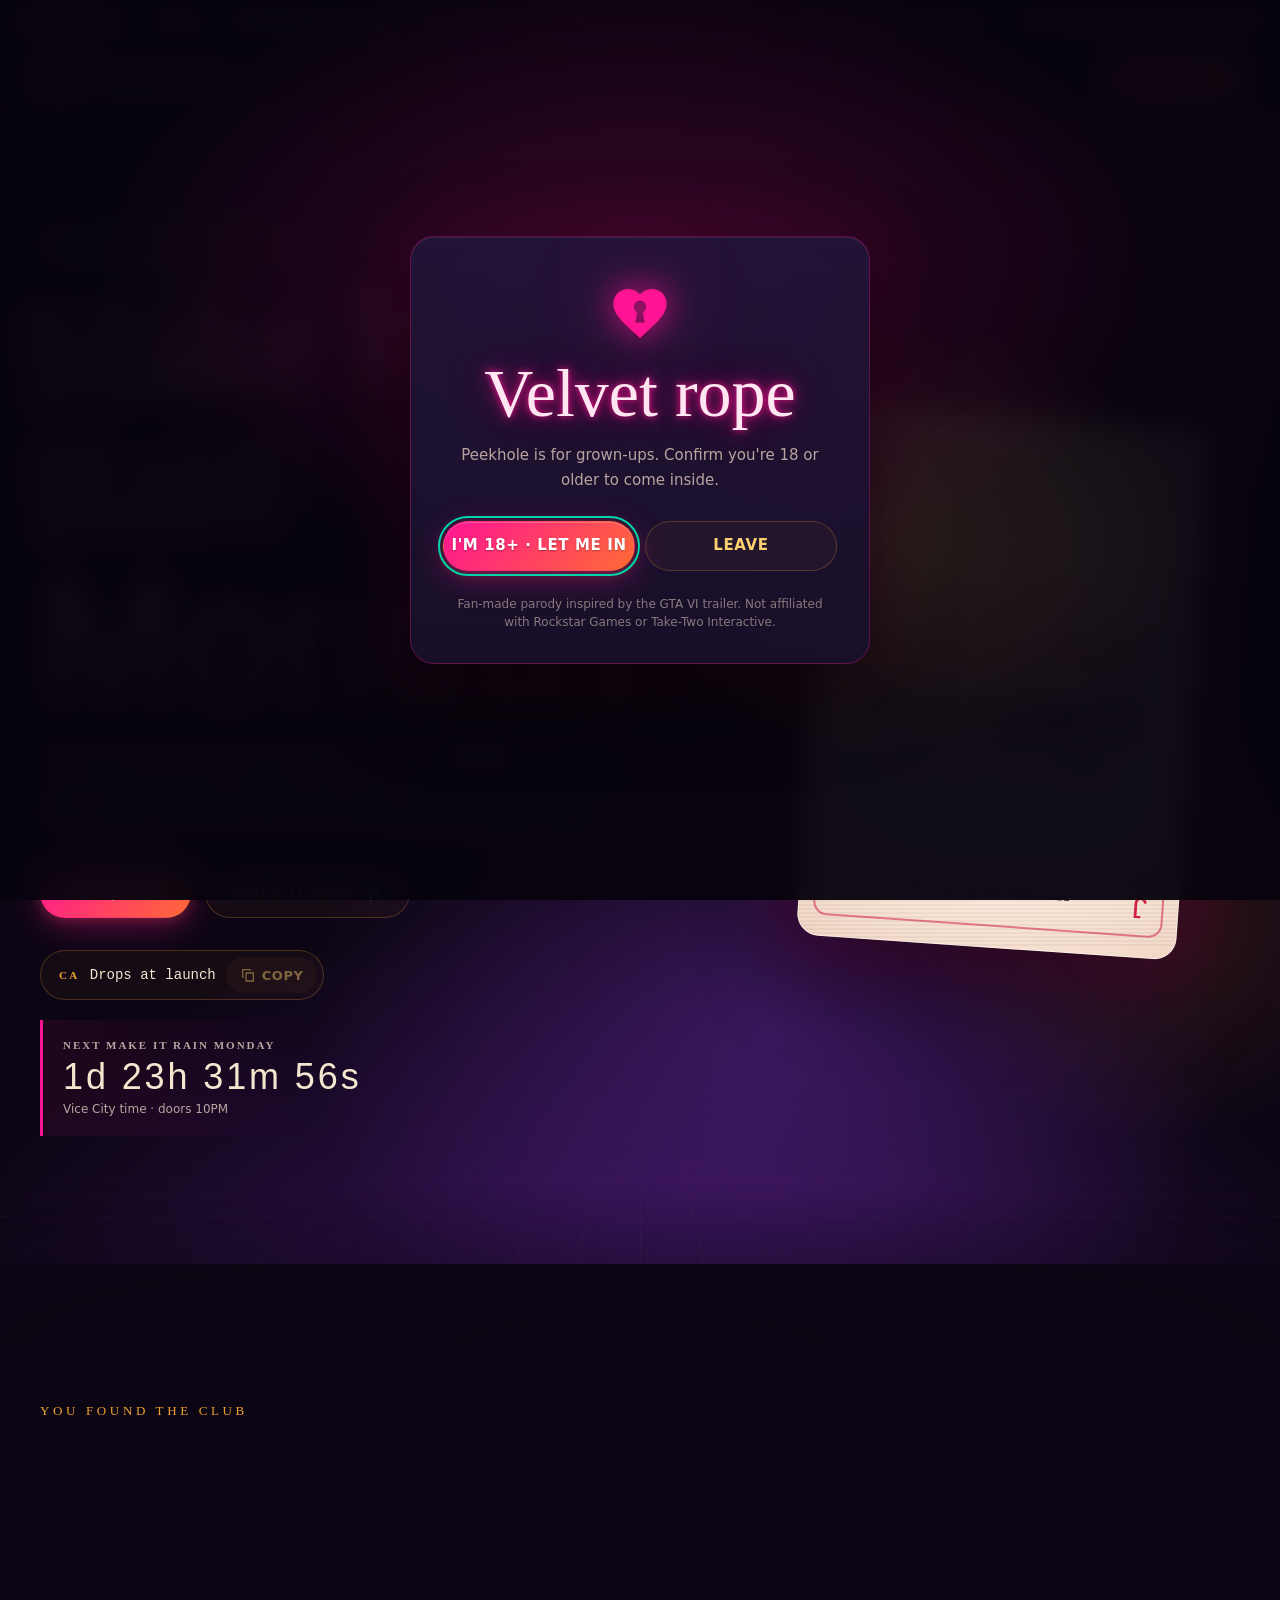
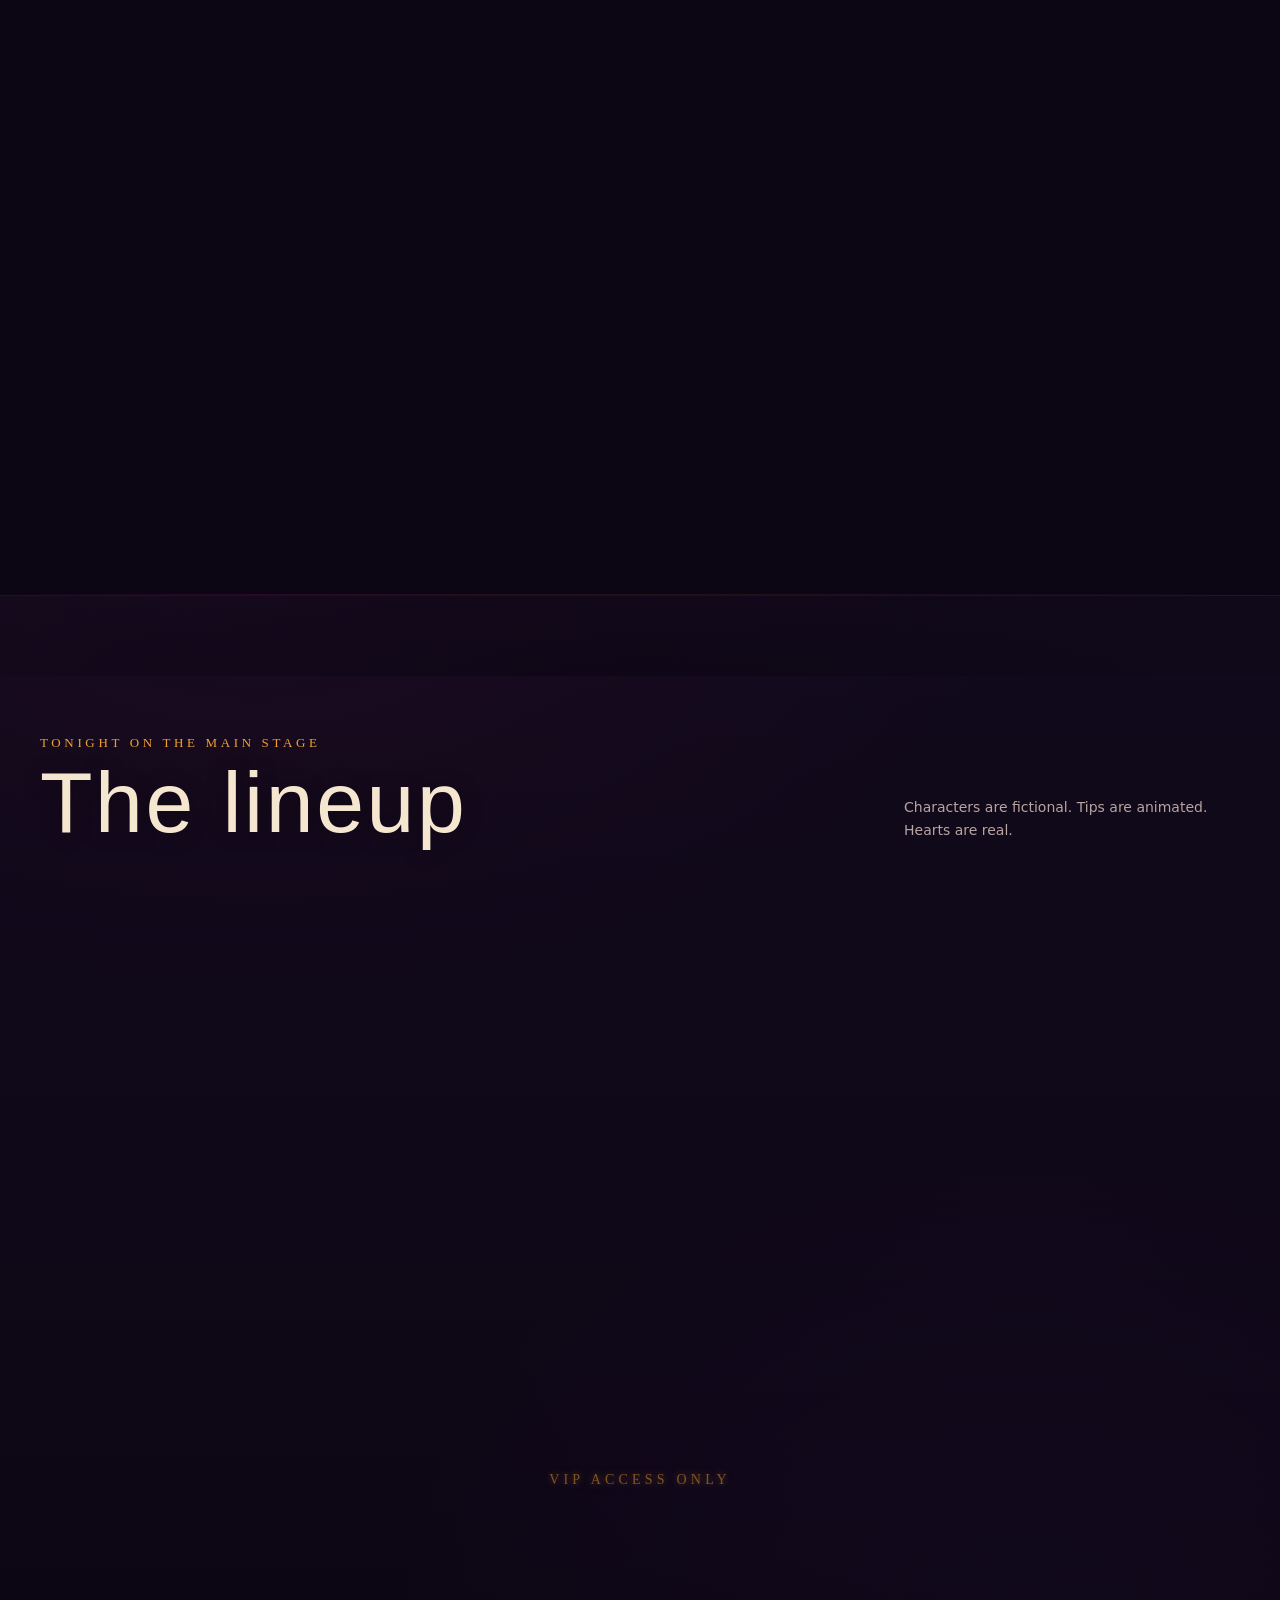
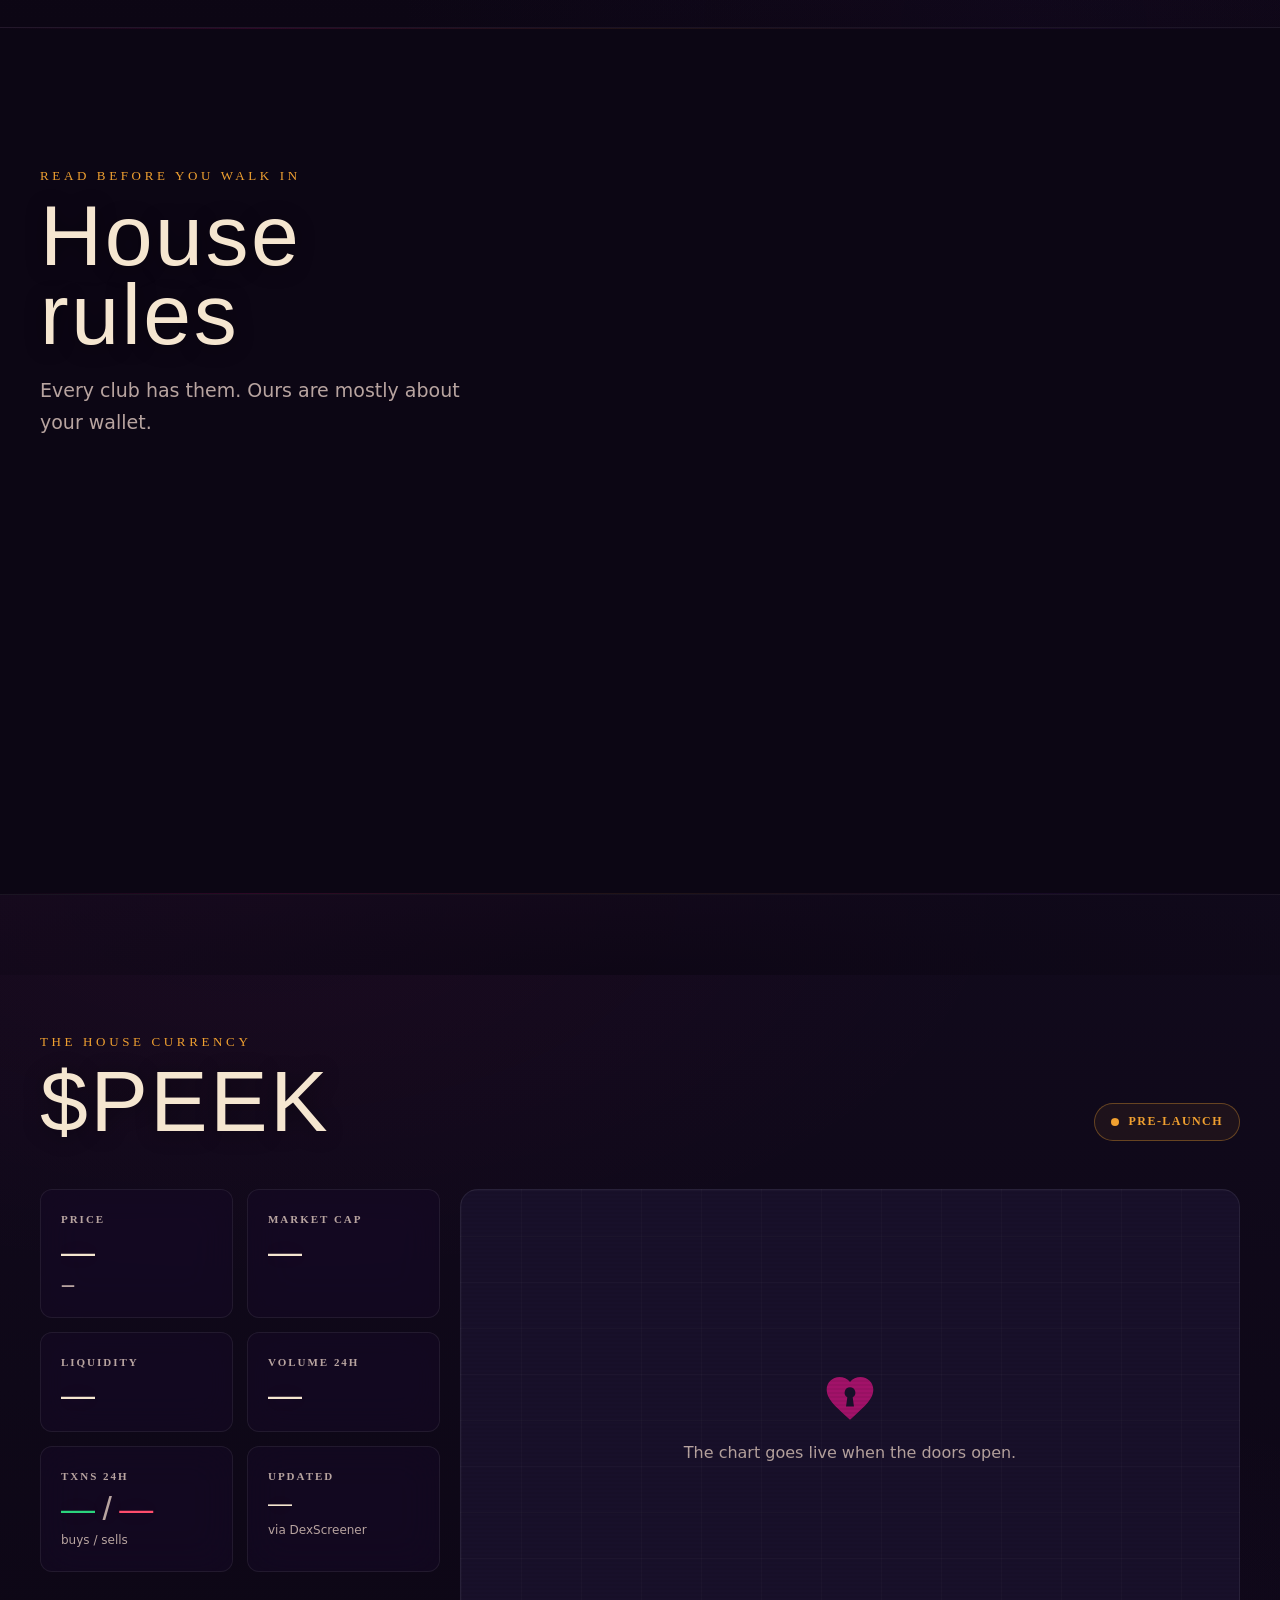
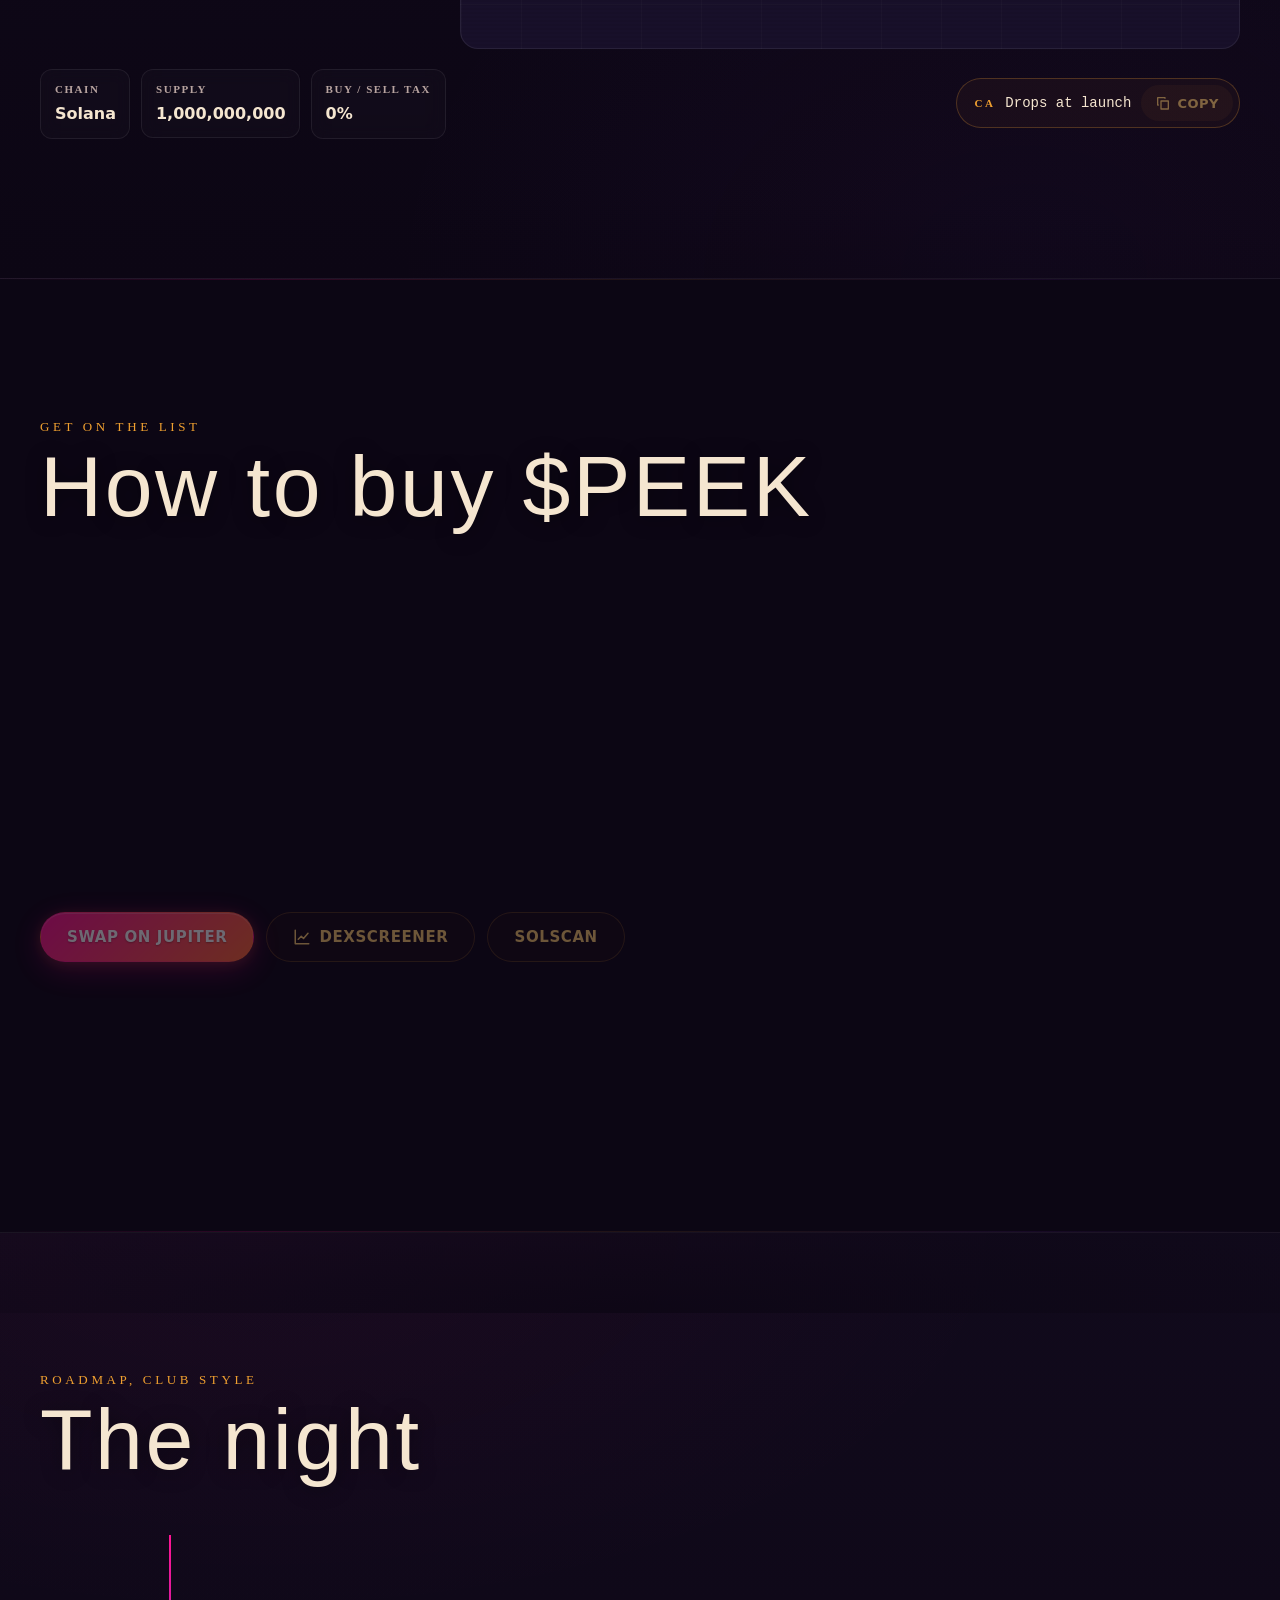
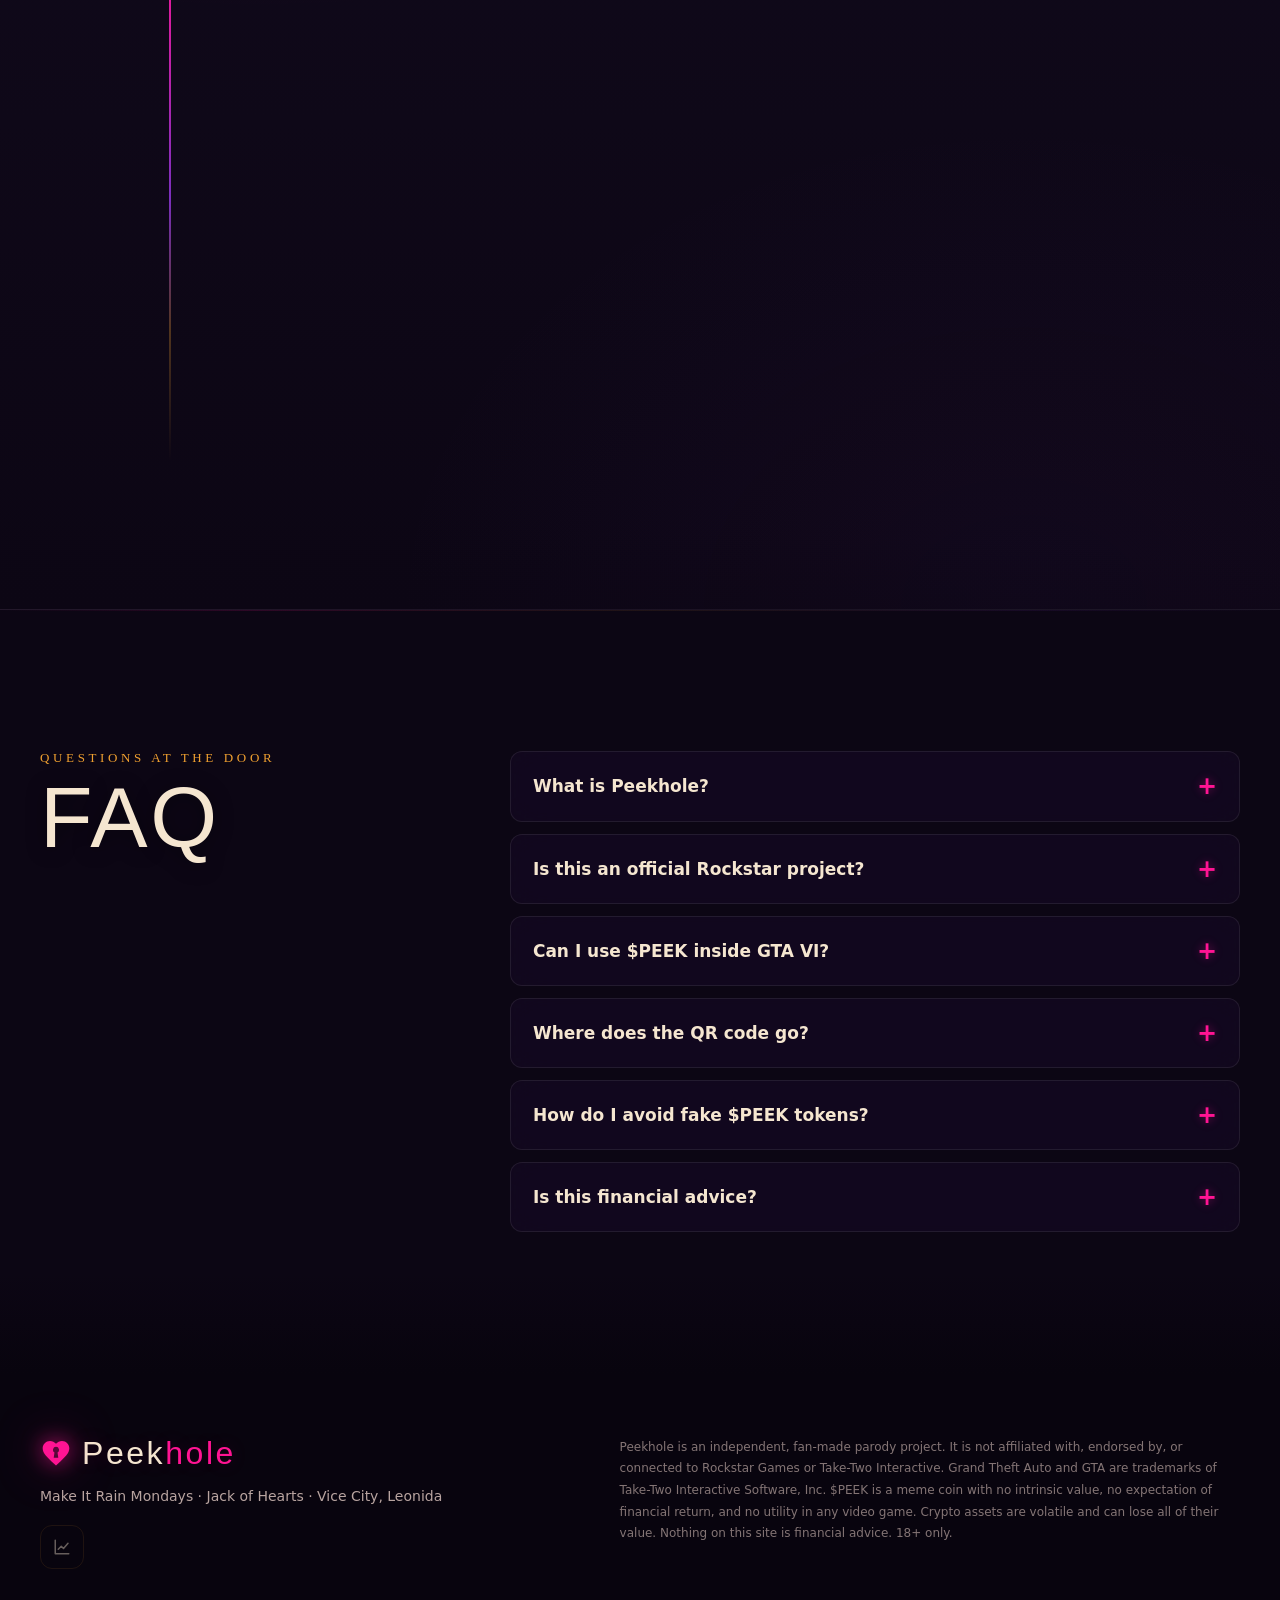
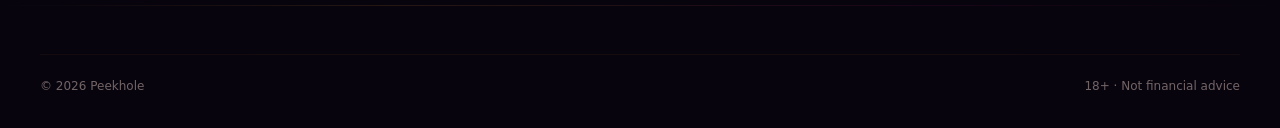
==== site/index.html @ f3040ebb "Peekhole site: static $PEEK landing page Static HTML/CSS/JS site (no build, no backend) for the Peek" ====
<!doctype html>
<html lang="en">
<head>
  <meta charset="utf-8">
  <meta name="viewport" content="width=device-width, initial-scale=1, viewport-fit=cover">
  <!-- CSP also sent as an HTTP header (see _headers). Meta copy covers hosts without header support. -->
  <meta http-equiv="Content-Security-Policy" content="default-src 'self'; script-src 'self'; style-src 'self' https://fonts.googleapis.com; font-src https://fonts.gstatic.com; img-src 'self' data:; connect-src https://api.dexscreener.com; frame-src https://dexscreener.com; base-uri 'none'; form-action 'none'; object-src 'none'">
  <meta name="referrer" content="strict-origin-when-cross-origin">
  <title>Peekhole · Make It Rain Mondays · $PEEK</title>
  <meta name="description" content="Jack of Hearts presents Make It Rain Mondays. $PEEK is the Peekhole tip jar on Solana: a fan-made meme coin inspired by the GTA VI trailer.">
  <meta name="theme-color" content="#0c0614">
  <meta property="og:type" content="website">
  <meta property="og:title" content="Peekhole · Make It Rain Mondays">
  <meta property="og:description" content="The tip jar of Vice City, on-chain. $PEEK: a fan-made meme coin.">
  <meta name="twitter:card" content="summary">
  <link rel="icon" href="assets/favicon.svg" type="image/svg+xml">
  <link rel="preconnect" href="https://fonts.googleapis.com">
  <link rel="preconnect" href="https://fonts.gstatic.com" crossorigin>
  <link rel="preconnect" href="https://api.dexscreener.com" crossorigin>
  <link rel="stylesheet" href="https://fonts.googleapis.com/css2?family=Barlow:wght@300;400;500;600;700&family=Bebas+Neue&family=Oswald:wght@400;500;600;700&family=Playfair+Display:ital,wght@0,400;0,700;1,400&family=Sacramento&display=swap">
  <link rel="stylesheet" href="css/styles.css">
  <script src="js/boot.js"></script>
  <script type="module" src="js/app.js"></script>
</head>
<body>
  <svg class="sprite" aria-hidden="true" focusable="false">
    <symbol id="i-heart-key" viewBox="0 0 24 24">
      <path fill="currentColor" fill-rule="evenodd" d="M12 21.35l-1.45-1.32C5.4 15.36 2 12.28 2 8.5 2 5.42 4.42 3 7.5 3c1.74 0 3.41.81 4.5 2.09C13.09 3.81 14.76 3 16.5 3 19.58 3 22 5.42 22 8.5c0 3.78-3.4 6.86-8.55 11.54L12 21.35zM12 7.4a2.3 2.3 0 0 0-1.15 4.29L10.3 15.6h3.4l-.55-3.91A2.3 2.3 0 0 0 12 7.4z"/>
    </symbol>
    <symbol id="i-x" viewBox="0 0 24 24">
      <path fill="currentColor" d="M18.244 2.25h3.308l-7.227 8.26 8.502 11.24H16.17l-5.214-6.817L4.99 21.75H1.68l7.73-8.835L1.254 2.25H8.08l4.713 6.231zm-1.161 17.52h1.833L7.084 4.126H5.117z"/>
    </symbol>
    <symbol id="i-send" viewBox="0 0 24 24">
      <path fill="none" stroke="currentColor" stroke-width="2" stroke-linecap="round" stroke-linejoin="round" d="M22 2 11 13M22 2l-7 20-4-9-9-4 20-7z"/>
    </symbol>
    <symbol id="i-chart" viewBox="0 0 24 24">
      <path fill="none" stroke="currentColor" stroke-width="2" stroke-linecap="round" stroke-linejoin="round" d="M3 3v18h18M7 15l4-4 3 3 6-7"/>
    </symbol>
    <symbol id="i-copy" viewBox="0 0 24 24">
      <path fill="none" stroke="currentColor" stroke-width="2" stroke-linecap="round" stroke-linejoin="round" d="M9 9h11v12H9zM5 15H4V4h11v1"/>
    </symbol>
    <symbol id="i-menu" viewBox="0 0 24 24">
      <path fill="none" stroke="currentColor" stroke-width="2" stroke-linecap="round" d="M4 7h16M4 12h16M4 17h16"/>
    </symbol>
    <symbol id="i-shield" viewBox="0 0 24 24">
      <path fill="none" stroke="currentColor" stroke-width="2" stroke-linecap="round" stroke-linejoin="round" d="M12 3 4 6v6c0 5 3.5 8 8 9 4.5-1 8-4 8-9V6l-8-3zM12 8v5M12 16h.01"/>
    </symbol>
  </svg>

  <a class="skip" href="#main">Skip to content</a>

  <!-- Age gate: shown only when JS runs and the visitor hasn't confirmed this session (see boot.js). -->
  <div class="gate" id="gate" role="dialog" aria-modal="true" aria-labelledby="gate-title" aria-describedby="gate-desc">
    <div class="gate-card">
      <svg class="gate-mark" aria-hidden="true"><use href="#i-heart-key"/></svg>
      <p class="gate-from" id="gate-from" hidden>You scanned the Make It Rain Mondays poster ♥</p>
      <h1 class="gate-title" id="gate-title">Velvet rope</h1>
      <p class="gate-desc" id="gate-desc">Peekhole is for grown-ups. Confirm you're 18 or older to come inside.</p>
      <div class="gate-actions">
        <button type="button" class="btn btn-primary" id="gate-enter">I'm 18+ · Let me in</button>
        <a class="btn btn-ghost" href="https://www.google.com/" rel="noopener noreferrer">Leave</a>
      </div>
      <p class="gate-fine">Fan-made parody inspired by the GTA VI trailer. Not affiliated with Rockstar Games or Take-Two Interactive.</p>
    </div>
  </div>

  <div id="app">
    <div class="grain" aria-hidden="true"></div>
    <!-- Decorative marquee; the same data is exposed accessibly in the #token section. -->
    <div class="ticker" aria-hidden="true">
      <div class="ticker-track" id="ticker-track">
        <div class="ticker-group">
          <span class="tk-state" data-f="state">Pre-launch</span>
          <span class="tk-sym">$PEEK</span>
          <span class="tk-price" data-f="price">—</span>
          <span class="tk-stat tk-delta" data-f="change">—</span>
          <span class="tk-stat">MCAP <b data-f="mcap">—</b></span>
          <span class="tk-stat">LIQ <b data-f="liq">—</b></span>
          <span class="tk-stat">VOL 24H <b data-f="vol">—</b></span>
          <span class="tk-msg">♥ Make It Rain Mondays @ Jack of Hearts</span>
          <span class="tk-msg">Doors 10PM · Vice City</span>
          <span class="tk-msg">The bouncer never DMs first</span>
        </div>
      </div>
    </div>

    <header class="site-header">
      <div class="wrap header-inner">
        <a class="brand" href="#top" aria-label="Peekhole home">
          <svg class="brand-mark" aria-hidden="true"><use href="#i-heart-key"/></svg>
          <span class="brand-word">Peek<span>hole</span></span>
        </a>
        <nav class="nav" id="nav" aria-label="Main">
          <a href="#club">The Club</a>
          <a href="#lineup">Lineup</a>
          <a href="#token">$PEEK</a>
          <a href="#buy">How to buy</a>
          <a href="#faq">FAQ</a>
        </nav>
        <div class="header-cta">
          <a class="btn btn-primary btn-sm" href="#buy">Buy $PEEK</a>
          <button class="nav-toggle" id="nav-toggle" type="button" aria-expanded="false" aria-controls="nav" aria-label="Open menu">
            <svg aria-hidden="true"><use href="#i-menu"/></svg>
          </button>
        </div>
      </div>
    </header>

    <main id="main">
      <!-- HERO -->
      <section class="hero" id="top">
        <div class="wrap hero-grid">
          <div class="hero-copy">
            <p class="eyebrow"><span class="dot" aria-hidden="true"></span>Jack of Hearts presents</p>
            <h1 class="hero-title">
              <span class="neon">Make It Rain</span>
              <span class="block">Mondays</span>
            </h1>
            <p class="lede">The tip jar of Vice City just went on-chain. <strong>$PEEK</strong> is Peekhole's coin for tipping the creators you can't stop peeking at, and the only money that falls from the ceiling every Monday night.</p>
            <div class="hero-ctas">
              <a class="btn btn-primary" href="#buy">Get $PEEK</a>
              <button class="btn btn-ghost" type="button" data-rain>Make it rain <span aria-hidden="true">💸</span></button>
            </div>

            <div class="ca" role="group" aria-label="Contract address">
              <span class="ca-label">CA</span>
              <code class="ca-value" data-ca>Drops at launch</code>
              <button class="ca-copy" type="button" data-copy-ca disabled aria-label="Copy contract address">
                <svg aria-hidden="true"><use href="#i-copy"/></svg><span>Copy</span>
              </button>
            </div>

            <div class="countdown">
              <span class="countdown-label">Next Make It Rain Monday</span>
              <span class="countdown-value" id="countdown">--</span>
              <span class="countdown-tz">Vice City time · doors 10PM</span>
            </div>
          </div>

          <div class="hero-art" id="hero-art">
            <canvas class="hero-3d" id="hero-3d" role="img" aria-label="3D Jack of Hearts card with spinning $PEEK coins"></canvas>
            <div class="hero-scanlines" aria-hidden="true"></div>
            <p class="hero-3d-hint" aria-hidden="true">Tap the card ♥</p>
            <!-- CSS poster: shown until the 3D scene is ready, and kept as the fallback (no WebGL / data saver). -->
            <div class="poster" aria-label="Make It Rain Mondays poster, Jack of Hearts" role="img">
              <div class="poster-corner tl" aria-hidden="true"><span>J</span><span>♥</span></div>
              <div class="poster-corner br" aria-hidden="true"><span>J</span><span>♥</span></div>
              <p class="poster-top">Jack of Hearts</p>
              <p class="poster-script">Make it Rain</p>
              <p class="poster-block">Mondays</p>
              <p class="poster-sub">Doors 10PM · Tips in $PEEK</p>
              <div class="poster-foot"><svg aria-hidden="true"><use href="#i-heart-key"/></svg><span>Find us on Peekhole</span></div>
            </div>
          </div>
        </div>
      </section>

      <!-- THE CLUB -->
      <section class="section" id="club">
        <div class="wrap">
          <p class="kicker">You found the club</p>
          <h2 class="h2 reveal">Where Leonida's creators get paid.</h2>
          <p class="section-lede reveal">Peekhole is where Vice City's favorite creators keep their fans close. Jack of Hearts is where they keep them closer. Every Monday the two team up: the DJ calls it, the lights drop, and the whole room makes it rain. $PEEK is that money, minus the paper cuts.</p>

          <div class="cards-3">
            <article class="feature tilt reveal">
              <span class="feature-icon" aria-hidden="true">♥</span>
              <h3>Tip without the paper</h3>
              <p>Send $PEEK to anyone with a Solana wallet in seconds. No card on file, nothing weird on your bank statement.</p>
            </article>
            <article class="feature tilt reveal">
              <span class="feature-icon" aria-hidden="true">☾</span>
              <h3>Make It Rain Mondays</h3>
              <p>Every Monday at 10PM Vice City time the holders show up together. Memes up, posters out, chart under the lights.</p>
            </article>
            <article class="feature tilt reveal">
              <span class="feature-icon" aria-hidden="true">✦</span>
              <h3>Velvet rope</h3>
              <p>The Telegram is the VIP room. Strict bouncer: no scams, no fake "support", and admins never DM first.</p>
            </article>
          </div>
        </div>
      </section>
      <div class="section-divider" aria-hidden="true"></div>

      <!-- LINEUP -->
      <section class="section section-alt" id="lineup">
        <div class="wrap">
          <div class="section-head">
            <div>
              <p class="kicker">Tonight on the main stage</p>
              <h2 class="h2">The lineup</h2>
            </div>
            <p class="muted section-note">Characters are fictional. Tips are animated. Hearts are real.</p>
          </div>

          <div class="lineup">
            <article class="creator tilt reveal">
              <div class="creator-art c1">
                <span class="creator-badge">Headliner</span>
                <img class="creator-photo" src="assets/lineup/cherry-vice.svg" width="400" height="440" loading="lazy" decoding="async" alt="Illustrated portrait of Cherry Vice: big cherry-red curls, heart-shaped sunglasses, gold hoops and a white faux-fur stole.">
                <span class="creator-lock">🔒 Peekhole exclusive</span>
              </div>
              <div class="creator-body">
                <h3>Cherry Vice</h3>
                <p class="creator-handle">@cherryvice · Main stage</p>
                <p>Mondays only. Don't ask for a refund.</p>
                <button class="btn btn-ghost btn-sm" type="button" data-rain>Make it rain</button>
              </div>
            </article>
            <article class="creator tilt reveal">
              <div class="creator-art c2">
                <span class="creator-badge">Leonida Keys</span>
                <img class="creator-photo" src="assets/lineup/roxy-keys.svg" width="400" height="440" loading="lazy" decoding="async" alt="Illustrated portrait of Roxy Keys: long blonde hair, aviators pushed up, teal palm-print shirt against a Keys sunset.">
                <span class="creator-lock">🔒 Peekhole exclusive</span>
              </div>
              <div class="creator-body">
                <h3>Roxy Keys</h3>
                <p class="creator-handle">@roxykeys · Stage two</p>
                <p>Born on the Keys, raised on the pole. Sunsets are free, the rest is in $PEEK.</p>
                <button class="btn btn-ghost btn-sm" type="button" data-rain>Make it rain</button>
              </div>
            </article>
            <article class="creator tilt reveal">
              <div class="creator-art c3">
                <span class="creator-badge">Late set</span>
                <img class="creator-photo" src="assets/lineup/neon-nina.svg" width="400" height="440" loading="lazy" decoding="async" alt="Illustrated portrait of Neon Nina: violet bob with a cyan streak, gold hoops and a holographic bomber jacket under a neon ring.">
                <span class="creator-lock">🔒 Peekhole exclusive</span>
              </div>
              <div class="creator-body">
                <h3>Neon Nina</h3>
                <p class="creator-handle">@neonnina · After midnight</p>
                <p>Lights go purple, Nina goes up. Ask the DJ, not her.</p>
                <button class="btn btn-ghost btn-sm" type="button" data-rain>Make it rain</button>
              </div>
            </article>
            <article class="creator tilt reveal">
              <div class="creator-art c4">
                <span class="creator-badge">VIP room</span>
                <img class="creator-photo" src="assets/lineup/lady-luck.svg" width="400" height="440" loading="lazy" decoding="async" alt="Illustrated portrait of Lady Luck: sleek black ponytail, red lips, pearls and a black blazer with gold lapels.">
                <span class="creator-lock">🔒 Peekhole exclusive</span>
              </div>
              <div class="creator-body">
                <h3>Lady Luck</h3>
                <p class="creator-handle">@ladyluck · Back booth</p>
                <p>She's the reason the house always wins.</p>
                <button class="btn btn-ghost btn-sm" type="button" data-rain>Make it rain</button>
              </div>
            </article>
          </div>
          <p class="vip-stamp" aria-hidden="true">VIP Access Only</p>
        </div>
      </section>
      <div class="section-divider" aria-hidden="true"></div>

      <!-- HOUSE RULES -->
      <section class="section" id="rules">
        <div class="wrap rules-wrap">
          <div>
            <p class="kicker">Read before you walk in</p>
            <h2 class="h2">House rules</h2>
            <p class="section-lede">Every club has them. Ours are mostly about your wallet.</p>
          </div>
          <ol class="rules reveal">
            <li><p><b>Look, don't touch.</b> Not the dancers, not your seed phrase.</p></li>
            <li><p><b>Tip the stage, not the floor.</b> Only use the contract address on this page.</p></li>
            <li><p><b>The bouncer never DMs first.</b> Anyone who does is not staff.</p></li>
            <li><p><b>Mondays are sacred.</b> 10PM, Vice City time. Be there.</p></li>
            <li><p><b>Paper hands leave through the back.</b> No refunds at the bar.</p></li>
          </ol>
        </div>
      </section>
      <div class="section-divider" aria-hidden="true"></div>

      <!-- TOKEN -->
      <section class="section section-alt" id="token">
        <div class="wrap">
          <div class="section-head">
            <div>
              <p class="kicker">The house currency</p>
              <h2 class="h2">$PEEK</h2>
            </div>
            <span class="status" id="status" data-state="prelaunch" role="status">
              <span class="status-dot" aria-hidden="true"></span><span id="status-text">Pre-launch</span>
            </span>
          </div>

          <div class="token-grid">
            <div class="stats">
              <div class="stat">
                <span class="stat-label">Price</span>
                <span class="stat-value" data-f="price">—</span>
                <span class="stat-delta" data-f="change">—</span>
              </div>
              <div class="stat">
                <span class="stat-label">Market cap</span>
                <span class="stat-value" data-f="mcap">—</span>
              </div>
              <div class="stat">
                <span class="stat-label">Liquidity</span>
                <span class="stat-value" data-f="liq">—</span>
              </div>
              <div class="stat">
                <span class="stat-label">Volume 24h</span>
                <span class="stat-value" data-f="vol">—</span>
              </div>
              <div class="stat">
                <span class="stat-label">Txns 24h</span>
                <span class="stat-value"><span class="up" data-f="buys">—</span><span class="stat-sep">/</span><span class="down" data-f="sells">—</span></span>
                <span class="stat-sub">buys / sells</span>
              </div>
              <div class="stat">
                <span class="stat-label">Updated</span>
                <span class="stat-value stat-small" data-f="updated">—</span>
                <span class="stat-sub">via DexScreener</span>
              </div>
            </div>

            <div class="chart" id="chart">
              <div class="chart-empty" id="chart-empty">
                <svg aria-hidden="true"><use href="#i-heart-key"/></svg>
                <p>The chart goes live when the doors open.</p>
              </div>
            </div>
          </div>

          <div class="token-meta">
            <dl class="facts" id="facts"></dl>
            <div class="ca ca-wide" role="group" aria-label="Contract address">
              <span class="ca-label">CA</span>
              <code class="ca-value" data-ca>Drops at launch</code>
              <button class="ca-copy" type="button" data-copy-ca disabled aria-label="Copy contract address">
                <svg aria-hidden="true"><use href="#i-copy"/></svg><span>Copy</span>
              </button>
            </div>
          </div>
        </div>
      </section>
      <div class="section-divider" aria-hidden="true"></div>

      <!-- HOW TO BUY -->
      <section class="section" id="buy">
        <div class="wrap">
          <p class="kicker">Get on the list</p>
          <h2 class="h2">How to buy $PEEK</h2>

          <ol class="steps">
            <li class="step tilt reveal">
              <span class="step-n">01</span>
              <h3>Get a wallet</h3>
              <p>Download Phantom or Solflare from the official app store. Write the recovery phrase on paper. Never type it into a website.</p>
            </li>
            <li class="step tilt reveal">
              <span class="step-n">02</span>
              <h3>Load some SOL</h3>
              <p>Buy SOL on an exchange or inside your wallet, then keep a little extra for network fees.</p>
            </li>
            <li class="step tilt reveal">
              <span class="step-n">03</span>
              <h3>Swap for $PEEK</h3>
              <p>Open Jupiter, paste the contract address from this page, and swap. Check the address every time.</p>
            </li>
            <li class="step tilt reveal">
              <span class="step-n">04</span>
              <h3>Make it rain</h3>
              <p>Hold it, tip it, meme it. See you Monday at 10.</p>
            </li>
          </ol>

          <div class="buy-actions">
            <a class="btn btn-primary" data-link="swap" aria-disabled="true" rel="noopener noreferrer" target="_blank">Swap on Jupiter</a>
            <a class="btn btn-ghost" data-link="chart" aria-disabled="true" rel="noopener noreferrer" target="_blank">
              <svg class="btn-icon" aria-hidden="true"><use href="#i-chart"/></svg>DexScreener
            </a>
            <a class="btn btn-ghost" data-link="explorer" aria-disabled="true" rel="noopener noreferrer" target="_blank">Solscan</a>
          </div>

          <div class="callout reveal">
            <svg aria-hidden="true"><use href="#i-shield"/></svg>
            <p><b>Copycats use the same name and ticker.</b> Anyone can make a token called Peekhole. Only one has the address shown on this page. If someone sends you a different one, it's not us.</p>
          </div>
        </div>
      </section>
      <div class="section-divider" aria-hidden="true"></div>

      <!-- THE NIGHT (roadmap) -->
      <section class="section section-alt" id="night">
        <div class="wrap">
          <p class="kicker">Roadmap, club style</p>
          <h2 class="h2">The night</h2>
          <ol class="night">
            <li class="reveal">
              <span class="night-time">10:00 PM</span>
              <div><h3>Doors open</h3><p>$PEEK launches on Solana. The contract address goes up on this page, and only on this page.</p></div>
            </li>
            <li class="reveal">
              <span class="night-time">11:00 PM</span>
              <div><h3>Main stage</h3><p>The first Make It Rain Monday. Community raids, memes, and posters going up around town.</p></div>
            </li>
            <li class="reveal">
              <span class="night-time">12:00 AM</span>
              <div><h3>Lights down</h3><p>Socials verified on DexScreener, the holder Telegram opens, and the Monday ritual becomes a habit.</p></div>
            </li>
            <li class="reveal">
              <span class="night-time">2:00 AM</span>
              <div><h3>Last call</h3><p>Release week in Leonida. The biggest Monday of the year. We'll be at the bar.</p></div>
            </li>
          </ol>
        </div>
      </section>
      <div class="section-divider" aria-hidden="true"></div>

      <!-- FAQ -->
      <section class="section" id="faq">
        <div class="wrap faq-wrap">
          <div>
            <p class="kicker">Questions at the door</p>
            <h2 class="h2">FAQ</h2>
          </div>
          <div class="faq">
            <details>
              <summary>What is Peekhole?</summary>
              <p>In Leonida, Peekhole is where creators get paid by the fans who can't stop peeking. Out here, it's a fan-made meme coin and community inspired by the GTA VI trailer, specifically the Make It Rain Mondays poster on the club wall.</p>
            </details>
            <details>
              <summary>Is this an official Rockstar project?</summary>
              <p>No. Peekhole is an independent fan project. It is not affiliated with, endorsed by, or connected to Rockstar Games, Take-Two Interactive, or anyone who works on GTA VI.</p>
            </details>
            <details>
              <summary>Can I use $PEEK inside GTA VI?</summary>
              <p>No. $PEEK is a meme coin on Solana with no utility in GTA VI or any other game. The club, the dancers and Vice City are fiction. The coin is real, and its price moves.</p>
            </details>
            <details>
              <summary>Where does the QR code go?</summary>
              <p>The QR codes on Peekhole posters point to this page. The poster in the official trailer belongs to Rockstar, and its QR code goes to Rockstar's own site.</p>
            </details>
            <details>
              <summary>How do I avoid fake $PEEK tokens?</summary>
              <p>Copy the contract address from this page only. Admins never DM first, never ask for your recovery phrase, and never offer to "sync" or "validate" your wallet.</p>
            </details>
            <details>
              <summary>Is this financial advice?</summary>
              <p>No. $PEEK has no intrinsic value and no promise of returns. Meme coins can go to zero. Only spend what you'd happily throw at a stage.</p>
            </details>
          </div>
        </div>
      </section>
    </main>

    <footer class="site-footer">
      <div class="wrap footer-grid">
        <div class="footer-brand">
          <a class="brand" href="#top" aria-label="Peekhole, back to top">
            <svg class="brand-mark" aria-hidden="true"><use href="#i-heart-key"/></svg>
            <span class="brand-word">Peek<span>hole</span></span>
          </a>
          <p class="muted">Make It Rain Mondays · Jack of Hearts · Vice City, Leonida</p>
          <div class="socials">
            <a class="social" data-social="x" hidden rel="noopener noreferrer" target="_blank" aria-label="Peekhole on X"><svg aria-hidden="true"><use href="#i-x"/></svg></a>
            <a class="social" data-social="telegram" hidden rel="noopener noreferrer" target="_blank" aria-label="Peekhole on Telegram"><svg aria-hidden="true"><use href="#i-send"/></svg></a>
            <a class="social" data-link="chart" aria-disabled="true" rel="noopener noreferrer" target="_blank" aria-label="$PEEK on DexScreener"><svg aria-hidden="true"><use href="#i-chart"/></svg></a>
          </div>
        </div>
        <p class="legal">Peekhole is an independent, fan-made parody project. It is not affiliated with, endorsed by, or connected to Rockstar Games or Take-Two Interactive. Grand Theft Auto and GTA are trademarks of Take-Two Interactive Software, Inc. $PEEK is a meme coin with no intrinsic value, no expectation of financial return, and no utility in any video game. Crypto assets are volatile and can lose all of their value. Nothing on this site is financial advice. 18+ only.</p>
      </div>
      <div class="footer-deco" aria-hidden="true"></div>
      <div class="wrap footer-bottom">
        <span>© <span data-year>2026</span> Peekhole</span>
        <span>18+ · Not financial advice</span>
      </div>
    </footer>
  </div>

  <canvas class="rain" id="rain" aria-hidden="true"></canvas>
  <div class="toast" id="toast" role="status" aria-live="polite"></div>
</body>
</html>
---- site/css/styles.css ----
/* Peekhole — Make It Rain Mondays
   GTA VI / Rockstar Games aesthetic: warm Miami sunset, neon nightclub, cinematic luxury.
   Dark-only by design. No external images: gradients + inline SVG keep the
   page light and the CSP tight. */

/* Fonts loaded via Google Fonts <link> in index.html:
   Barlow (300..700) | Bebas Neue | Oswald (400..700) |
   Playfair Display (regular+italic, 400+700) | Sacramento */

:root {
  /* ── Palette: warm Miami sunset + neon nightclub ── */
  --bg: #0c0614;
  --bg-2: #110a1c;
  --bg-deep: #08040e;
  --surface: #18102a;
  --surface-2: #221438;
  --surface-glass: rgba(20, 10, 35, 0.65);
  --line: rgba(255, 255, 255, 0.07);
  --line-strong: rgba(255, 255, 255, 0.14);
  --line-gold: rgba(240, 160, 48, 0.25);
  --text: #f5e6d0;
  --muted: #b8a4a0;
  --pink: #ff1493;
  --pink-2: #ff6eb4;
  --pink-deep: #c4106e;
  --red: #d61f45;
  --cyan: #00d4aa;
  --gold: #f0a030;
  --gold-light: #ffd070;
  --up: #2bd47d;
  --down: #ff4d6d;
  --cream: #fff3e8;
  --ink: #1a0b12;
  --sunset-orange: #ff6b35;
  --sunset-rose: #e8396b;
  --warm-purple: #7b2fbe;

  --radius: 18px;
  --radius-sm: 12px;
  --wrap: 1200px;
  --gutter: clamp(16px, 4vw, 36px);
  --header-h: 68px;

  /* ── Typography ── */
  --font-body: "Barlow", system-ui, -apple-system, "Segoe UI", Roboto, sans-serif;
  --font-display: "Bebas Neue", Impact, "Arial Narrow", sans-serif;
  --font-secondary: "Oswald", "Bebas Neue", Impact, sans-serif;
  --font-script: "Sacramento", "Brush Script MT", cursive;
  --font-accent: "Playfair Display", Georgia, serif;
  --font-mono: ui-monospace, SFMono-Regular, Menlo, Consolas, monospace;

  /* ── Effects ── */
  --neon: 0 0 7px rgba(255, 20, 147, 0.9), 0 0 20px rgba(255, 20, 147, 0.6), 0 0 50px rgba(255, 20, 147, 0.35), 0 0 90px rgba(255, 20, 147, 0.15);
  --neon-gold: 0 0 7px rgba(240, 160, 48, 0.7), 0 0 20px rgba(240, 160, 48, 0.4), 0 0 50px rgba(240, 160, 48, 0.2);
  --glow-pink: 0 0 15px rgba(255, 20, 147, 0.3), 0 0 30px rgba(255, 20, 147, 0.15), 0 0 60px rgba(255, 20, 147, 0.08), inset 0 1px 0 rgba(255, 255, 255, 0.1);
  --glass-border: 1px solid rgba(255, 255, 255, 0.08);
  --glass-bg: rgba(20, 10, 35, 0.65);
  --glass-blur: blur(20px) saturate(150%);
  color-scheme: dark;
}

*, *::before, *::after { box-sizing: border-box; }
[hidden] { display: none !important; }

html {
  scroll-behavior: smooth;
  scroll-padding-top: calc(var(--header-h) + 20px);
  -webkit-text-size-adjust: 100%;
}

body {
  margin: 0;
  background: var(--bg);
  color: var(--text);
  font: 400 16px/1.65 var(--font-body);
  -webkit-font-smoothing: antialiased;
}

#app { overflow-x: clip; position: relative; }

/* ── Film grain overlay (dedicated .grain div + #app::before fallback) ── */
.grain {
  position: fixed; inset: 0; z-index: 99; pointer-events: none;
  background-image: url("data:image/svg+xml,%3Csvg viewBox='0 0 256 256' xmlns='http://www.w3.org/2000/svg'%3E%3Cfilter id='n'%3E%3CfeTurbulence type='fractalNoise' baseFrequency='0.85' numOctaves='4' stitchTiles='stitch'/%3E%3C/filter%3E%3Crect width='100%25' height='100%25' filter='url(%23n)'/%3E%3C/svg%3E");
  opacity: 0.035;
  mix-blend-mode: overlay;
}
#app::before {
  content: "";
  position: fixed;
  inset: 0;
  z-index: 99;
  pointer-events: none;
  background-image: url("data:image/svg+xml,%3Csvg viewBox='0 0 256 256' xmlns='http://www.w3.org/2000/svg'%3E%3Cfilter id='n'%3E%3CfeTurbulence type='fractalNoise' baseFrequency='0.85' numOctaves='4' stitchTiles='stitch'/%3E%3C/filter%3E%3Crect width='100%25' height='100%25' filter='url(%23n)'/%3E%3C/svg%3E");
  opacity: 0.035;
  mix-blend-mode: overlay;
}

a { color: inherit; }
h1, h2, h3 { margin: 0; font-weight: 400; }
p { margin: 0; }
svg { display: block; }
b, strong { font-weight: 700; color: var(--text); }
.muted { color: var(--muted); }

:focus-visible { outline: 2px solid var(--cyan); outline-offset: 3px; border-radius: 6px; }

.sprite { position: absolute; width: 0; height: 0; overflow: hidden; }

.skip {
  position: absolute; left: 16px; top: -100px; z-index: 200;
  padding: 10px 16px; border-radius: 10px; background: var(--pink); color: #fff; font-weight: 700;
}
.skip:focus { top: 16px; }

.wrap { width: min(100% - 2 * var(--gutter), var(--wrap)); margin-inline: auto; }

/* ═══════════════════════════════════════════════════════════════
   Buttons — dramatic Rockstar gradients with shimmer sweep
   ═══════════════════════════════════════════════════════════════ */
.btn {
  display: inline-flex; align-items: center; justify-content: center; gap: 8px;
  min-height: 50px; padding: 0 26px;
  border: 1px solid transparent; border-radius: 999px;
  background: none; color: var(--text);
  font: 700 15px/1 var(--font-body); letter-spacing: 0.04em; text-decoration: none; white-space: nowrap;
  text-transform: uppercase;
  cursor: pointer;
  position: relative;
  overflow: hidden;
  transition: transform 0.15s ease, box-shadow 0.25s ease, background-color 0.25s ease, border-color 0.25s ease;
}
.btn::before {
  content: "";
  position: absolute; inset: 0;
  background: linear-gradient(105deg, transparent 35%, rgba(255, 255, 255, 0.18) 45%, rgba(255, 255, 255, 0.25) 50%, rgba(255, 255, 255, 0.18) 55%, transparent 65%);
  transform: translateX(-120%);
  transition: transform 0.6s ease;
  z-index: 1;
  pointer-events: none;
}
.btn:hover::before { transform: translateX(120%); }
.btn > * { position: relative; z-index: 2; }
.btn:active { transform: translateY(1px) scale(0.98); }

.btn-primary {
  background: linear-gradient(135deg, var(--pink), var(--sunset-orange));
  color: #fff;
  box-shadow:
    0 8px 32px rgba(255, 20, 147, 0.35),
    0 2px 12px rgba(255, 107, 53, 0.25),
    inset 0 1px 0 rgba(255, 255, 255, 0.2);
  text-shadow: 0 1px 2px rgba(0, 0, 0, 0.3);
}
.btn-primary:hover {
  box-shadow:
    0 10px 42px rgba(255, 20, 147, 0.55),
    0 4px 18px rgba(255, 107, 53, 0.35),
    inset 0 1px 0 rgba(255, 255, 255, 0.25);
}

.btn-ghost {
  border-color: var(--line-gold);
  background: rgba(240, 160, 48, 0.04);
  color: var(--gold-light);
}
.btn-ghost:hover {
  border-color: rgba(240, 160, 48, 0.55);
  background: rgba(240, 160, 48, 0.1);
  color: var(--gold-light);
}

.btn-sm { min-height: 40px; padding: 0 18px; font-size: 14px; }
.btn[aria-disabled="true"], .social[aria-disabled="true"] { opacity: 0.4; pointer-events: none; }
.btn-icon { width: 18px; height: 18px; }

/* ═══════════════════════════════════════════════════════════════
   Age gate
   ═══════════════════════════════════════════════════════════════ */
.gate { display: none; }
.js:not(.age-ok) body { overflow: hidden; }
.js:not(.age-ok) .gate {
  position: fixed; inset: 0; z-index: 100;
  display: grid; place-items: center; padding: 16px;
  background:
    radial-gradient(60% 50% at 50% 30%, rgba(255, 20, 147, 0.2), transparent 70%),
    radial-gradient(40% 40% at 70% 60%, rgba(240, 160, 48, 0.1), transparent 60%),
    rgba(8, 4, 14, 0.96);
  backdrop-filter: blur(14px);
}
.gate-card {
  width: min(100%, 460px);
  padding: 44px 32px 32px;
  border: 1px solid rgba(255, 20, 147, 0.3);
  border-radius: 24px;
  background:
    linear-gradient(180deg, rgba(34, 20, 56, 0.95), rgba(24, 16, 42, 0.95));
  backdrop-filter: blur(24px) saturate(140%);
  box-shadow:
    0 30px 80px rgba(0, 0, 0, 0.7),
    0 0 80px rgba(255, 20, 147, 0.15),
    inset 0 1px 0 rgba(255, 255, 255, 0.06);
  text-align: center;
}
.gate-mark {
  width: 64px; height: 64px; margin: 0 auto 14px; color: var(--pink);
  filter: drop-shadow(0 0 16px rgba(255, 20, 147, 0.8)) drop-shadow(0 0 40px rgba(255, 20, 147, 0.3));
}
.gate-from {
  margin-bottom: 8px; color: var(--gold); font-weight: 600; font-size: 13px;
  font-family: var(--font-accent);
  letter-spacing: 0.22em; text-transform: uppercase;
}
.gate-title {
  font: 400 68px/1 var(--font-script); color: #ffe6f2;
  text-shadow: var(--neon);
}
.gate-desc { margin: 16px 0 28px; color: var(--muted); font-size: 15px; }
.gate-actions { display: flex; flex-wrap: wrap; gap: 10px; justify-content: center; }
.gate-actions .btn { flex: 1 1 160px; }
.gate-fine { margin-top: 24px; color: var(--muted); font-size: 12px; line-height: 1.5; opacity: 0.7; }

/* ═══════════════════════════════════════════════════════════════
   Ticker
   ═══════════════════════════════════════════════════════════════ */
.ticker {
  overflow: hidden;
  background: var(--bg-deep);
  border-bottom: 1px solid var(--line);
  font: 600 12px/1 var(--font-body);
  letter-spacing: 0.08em;
  text-transform: uppercase;
  color: var(--muted);
}
.ticker-track { display: flex; width: max-content; animation: marquee 48s linear infinite; }
.ticker:hover .ticker-track { animation-play-state: paused; }
.ticker-group { display: flex; align-items: center; gap: 28px; padding: 11px 14px; white-space: nowrap; }
.ticker b { color: var(--text); font-weight: 600; }
.tk-sym { color: var(--gold); font-weight: 700; }
.tk-price { color: var(--text); }
.tk-msg { color: var(--pink-2); }
.tk-state {
  padding: 4px 8px; border-radius: 6px;
  background: rgba(240, 160, 48, 0.14); color: var(--gold);
}
.tk-state[data-state="live"] { background: rgba(43, 212, 125, 0.14); color: var(--up); }
.tk-delta { font-weight: 700; }
.ticker[data-state="prelaunch"] .tk-stat { display: none; }
@keyframes marquee { to { transform: translateX(-50%); } }

/* ═══════════════════════════════════════════════════════════════
   Header — premium, thin gold bottom line
   ═══════════════════════════════════════════════════════════════ */
.site-header {
  position: sticky; top: 0; z-index: 50;
  background: rgba(12, 6, 20, 0.8);
  backdrop-filter: saturate(160%) blur(18px);
  border-bottom: 1px solid rgba(240, 160, 48, 0.15);
}
.header-inner {
  display: flex; align-items: center; justify-content: space-between;
  gap: 16px; height: var(--header-h);
}
.brand {
  display: inline-flex; align-items: center; gap: 10px;
  text-decoration: none; color: var(--text);
}
.brand-mark {
  width: 32px; height: 32px; color: var(--pink);
  filter: drop-shadow(0 0 10px rgba(255, 20, 147, 0.7)) drop-shadow(0 0 24px rgba(255, 20, 147, 0.3));
}
.brand-word {
  font: 400 32px/1 var(--font-display); letter-spacing: 0.08em;
  text-shadow: 0 0 20px rgba(255, 20, 147, 0.15);
}
.brand-word span { color: var(--pink); }

.nav { display: flex; gap: 2px; }
.nav a {
  position: relative;
  padding: 8px 14px; border-radius: 999px;
  color: var(--muted); text-decoration: none;
  font-weight: 500; font-size: 14px;
  letter-spacing: 0.04em; text-transform: uppercase;
  transition: color 0.25s, background-color 0.25s;
}
.nav a::after {
  content: "";
  position: absolute; bottom: 4px; left: 50%; right: 50%;
  height: 1px;
  background: linear-gradient(90deg, var(--pink), var(--gold));
  transition: left 0.3s cubic-bezier(0.2, 0.8, 0.2, 1), right 0.3s cubic-bezier(0.2, 0.8, 0.2, 1);
}
.nav a:hover { color: var(--text); background: rgba(255, 255, 255, 0.04); }
.nav a:hover::after { left: 20%; right: 20%; }

.header-cta { display: flex; align-items: center; gap: 8px; }
.nav-toggle {
  display: none; width: 44px; height: 44px; place-items: center;
  border: 1px solid var(--line-gold); border-radius: 12px;
  background: transparent; color: var(--text); cursor: pointer;
}
.nav-toggle svg { width: 22px; height: 22px; }

@media (max-width: 880px) {
  .nav {
    position: absolute; top: 100%; left: 0; right: 0;
    display: none; flex-direction: column; gap: 2px;
    padding: 8px var(--gutter) 16px;
    background: rgba(12, 6, 20, 0.97);
    backdrop-filter: blur(18px);
    border-bottom: 1px solid var(--line-gold);
  }
  .nav.open { display: flex; }
  .nav a { padding: 14px 14px; font-size: 16px; }
  .nav-toggle { display: inline-grid; }
}

/* ═══════════════════════════════════════════════════════════════
   Hero — cinematic, Miami sunset vibes, dramatic type
   ═══════════════════════════════════════════════════════════════ */
.hero {
  position: relative; isolation: isolate; overflow: hidden;
  padding: clamp(56px, 9vw, 120px) 0 clamp(72px, 10vw, 140px);
}
/* Cinematic gradient mesh background */
.hero::before {
  content: ""; position: absolute; inset: 0; z-index: -2;
  background:
    radial-gradient(50% 50% at 80% 10%, rgba(255, 20, 147, 0.28), transparent 60%),
    radial-gradient(40% 40% at 15% 15%, rgba(0, 212, 170, 0.1), transparent 55%),
    radial-gradient(55% 55% at 60% 80%, rgba(123, 47, 190, 0.35), transparent 65%),
    radial-gradient(35% 35% at 90% 70%, rgba(255, 107, 53, 0.15), transparent 55%),
    radial-gradient(80% 60% at 50% 110%, rgba(130, 40, 210, 0.4), transparent 70%);
}
/* Vignette */
.hero .wrap { position: relative; z-index: 1; }

/* Grid floor — warmer tones */
.hero::after {
  content: ""; position: absolute; left: -50%; right: -50%; bottom: 0; height: 44%; z-index: -1;
  background-image:
    linear-gradient(rgba(255, 20, 147, 0.2) 1px, transparent 1px),
    linear-gradient(90deg, rgba(240, 160, 48, 0.12) 1px, transparent 1px);
  background-size: 64px 64px;
  transform: perspective(520px) rotateX(62deg);
  transform-origin: bottom;
  -webkit-mask-image: linear-gradient(to top, #000 0%, transparent 80%);
  mask-image: linear-gradient(to top, #000 0%, transparent 80%);
  opacity: 0.45;
}

.hero-grid {
  display: grid; grid-template-columns: 1.15fr 0.85fr;
  gap: clamp(48px, 7vw, 90px); align-items: center;
}
.hero-copy { min-width: 0; }

/* Eyebrow — luxury brand pill */
.eyebrow {
  display: inline-flex; align-items: center; gap: 10px;
  margin-bottom: 26px; padding: 8px 18px;
  border: 1px solid rgba(240, 160, 48, 0.3); border-radius: 999px;
  background: rgba(240, 160, 48, 0.06);
  color: var(--gold-light);
  font-family: var(--font-accent);
  font-weight: 400; font-size: 12px; letter-spacing: 0.25em; text-transform: uppercase;
}
.dot {
  width: 8px; height: 8px; border-radius: 50%;
  background: var(--pink);
  box-shadow: 0 0 12px var(--pink), 0 0 24px rgba(255, 20, 147, 0.4);
  animation: pulse 1.6s ease-in-out infinite;
}
@keyframes pulse { 50% { opacity: 0.3; } }

.hero-title { line-height: 0.9; }
.hero-title .neon {
  display: block;
  font: 400 clamp(62px, 10vw, 130px)/1.05 var(--font-script);
  color: #ffe6f2;
  text-shadow: var(--neon);
  transform: rotate(-4deg); transform-origin: left bottom;
  animation: flicker 7s linear infinite;
}
.hero-title .block {
  display: block; margin-top: 8px;
  font: 400 clamp(78px, 13vw, 168px)/0.85 var(--font-display); letter-spacing: 0.03em;
  background: linear-gradient(170deg, #fff 20%, var(--pink-2) 55%, var(--sunset-orange) 90%);
  -webkit-background-clip: text; background-clip: text; color: transparent;
  filter:
    drop-shadow(0 1px 0 #c4106e) drop-shadow(0 1px 0 #a00d5c) drop-shadow(0 1px 0 #820a4a)
    drop-shadow(0 1px 0 #650838) drop-shadow(0 2px 0 #4a0628) drop-shadow(0 2px 0 #300418)
    drop-shadow(0 24px 30px rgba(0, 0, 0, 0.6));
}
@keyframes flicker {
  0%, 18%, 22%, 62%, 64%, 100% { opacity: 1; }
  20%, 63% { opacity: 0.5; }
}

/* Scanlines overlay inside hero 3D area */
.hero-scanlines {
  position: absolute; inset: 0; z-index: 3; pointer-events: none;
  background: repeating-linear-gradient(
    0deg,
    transparent,
    transparent 2px,
    rgba(0, 0, 0, 0.05) 2px,
    rgba(0, 0, 0, 0.05) 4px
  );
  mix-blend-mode: multiply;
  opacity: 0.7;
}

.lede {
  max-width: 34em; margin-top: 28px;
  color: var(--muted); font-size: clamp(17px, 1.6vw, 19px);
  line-height: 1.7;
}
.hero-ctas { display: flex; flex-wrap: wrap; gap: 14px; margin-top: 34px; }

/* ── Contract address pill ── */
.ca {
  display: flex; align-items: center; gap: 10px;
  width: fit-content; max-width: 100%;
  margin-top: 32px; padding: 6px 6px 6px 18px;
  border: 1px solid var(--line-gold); border-radius: 999px;
  background: rgba(240, 160, 48, 0.04);
}
.ca-label {
  flex: none; color: var(--gold);
  font: 700 11px/1 var(--font-accent);
  letter-spacing: 0.22em; text-transform: uppercase;
}
.ca-value {
  min-width: 0; overflow: hidden; text-overflow: ellipsis; white-space: nowrap;
  font: 500 14px/1.2 var(--font-mono); color: var(--text);
}
.ca-copy {
  flex: none; display: inline-flex; align-items: center; gap: 6px;
  min-height: 36px; padding: 0 14px;
  border: 0; border-radius: 999px;
  background: rgba(240, 160, 48, 0.1); color: var(--gold-light);
  font: 600 13px/1 var(--font-body); letter-spacing: 0.04em; text-transform: uppercase;
  cursor: pointer;
  transition: background-color 0.25s;
}
.ca-copy:hover:not(:disabled) { background: rgba(240, 160, 48, 0.2); }
.ca-copy:disabled { opacity: 0.45; cursor: not-allowed; }
.ca-copy svg { width: 16px; height: 16px; }
.ca-copy.copied { background: rgba(43, 212, 125, 0.2); color: var(--up); }

/* ── Countdown ── */
.countdown {
  display: grid; gap: 5px;
  width: fit-content; margin-top: 20px; padding: 16px 20px;
  border-left: 3px solid var(--pink);
  background: linear-gradient(90deg, rgba(255, 20, 147, 0.08), transparent 80%);
  border-radius: 0 14px 14px 0;
}
.countdown-label {
  color: var(--muted); font-size: 11px; font-weight: 600;
  font-family: var(--font-accent);
  letter-spacing: 0.18em; text-transform: uppercase;
}
.countdown-value {
  font: 400 36px/1 var(--font-display); letter-spacing: 0.08em; font-variant-numeric: tabular-nums;
}
.countdown-value[data-live="1"] { color: var(--pink-2); text-shadow: var(--neon); }
.countdown-tz { color: var(--muted); font-size: 12px; }

/* ── Poster (playing-card flyer) ── */
.hero-art { display: grid; place-items: center; }
.poster {
  container-type: inline-size;
  position: relative;
  display: flex; flex-direction: column; align-items: center; justify-content: center;
  width: min(100%, 380px); aspect-ratio: 5 / 7;
  padding: 12% 9%;
  border-radius: 22px;
  background: radial-gradient(circle at 50% 38%, #fff 0%, var(--cream) 58%, #f1d6c4 100%);
  color: var(--ink); text-align: center;
  box-shadow:
    0 30px 90px rgba(0, 0, 0, 0.6),
    0 0 80px rgba(255, 20, 147, 0.3),
    0 0 120px rgba(255, 20, 147, 0.1),
    inset 0 0 0 1px rgba(255, 255, 255, 0.5);
  transform: rotate(4deg);
  transition: transform 0.5s cubic-bezier(0.2, 0.8, 0.2, 1);
}
.poster:hover { transform: rotate(1deg) translateY(-10px); }
.poster::before {
  content: ""; position: absolute; inset: 4%;
  border: 2px solid rgba(214, 31, 69, 0.55); border-radius: 14px; pointer-events: none;
}
.poster::after {
  content: "\2665"; position: absolute; top: 50%; left: 50%; z-index: 0;
  transform: translate(-50%, -54%);
  font-size: 92cqi; line-height: 1; color: rgba(214, 31, 69, 0.07);
  pointer-events: none;
}
.poster > * { position: relative; z-index: 1; }
.poster-corner {
  position: absolute !important;
  display: flex; flex-direction: column; align-items: center;
  font: 400 32px/0.9 var(--font-display); font-size: 10cqi; color: var(--red);
}
.poster-corner.tl { top: 7%; left: 8%; }
.poster-corner.br { bottom: 7%; right: 8%; transform: rotate(180deg); }
.poster-top { font: 400 20px/1 var(--font-display); font-size: 6.4cqi; letter-spacing: 0.32em; color: var(--red); }
.poster-script {
  margin-top: 6%;
  font: 400 60px/1 var(--font-script); font-size: 18cqi;
  color: var(--red); transform: rotate(-6deg);
  text-shadow: 0 2px 0 rgba(214, 31, 69, 0.15);
}
.poster-block { font: 400 70px/0.9 var(--font-display); font-size: 22cqi; letter-spacing: 0.04em; }
.poster-sub { margin-top: 6%; font-weight: 700; font-size: 3.6cqi; letter-spacing: 0.2em; text-transform: uppercase; }
.poster-foot {
  position: absolute !important; left: 0; right: 0; bottom: 9%;
  display: flex; align-items: center; justify-content: center; gap: 6px;
  color: #6b3a4c; font-size: 3.2cqi; font-weight: 700; letter-spacing: 0.12em; text-transform: uppercase;
}
.poster-foot svg { width: 5cqi; height: 5cqi; color: var(--red); }

@media (max-width: 900px) {
  .hero-grid { grid-template-columns: 1fr; }
  .poster { width: min(78%, 340px); }
}

/* ═══════════════════════════════════════════════════════════════
   Sections — cinematic gradient bleed between sections
   ═══════════════════════════════════════════════════════════════ */
.section {
  position: relative;
  padding: clamp(80px, 11vw, 140px) 0;
}
/* Soft radial bleed at top of each section for flow */
.section::before {
  content: ""; position: absolute; top: -80px; left: 0; right: 0; height: 160px;
  background: radial-gradient(ellipse 80% 100% at 50% 100%, rgba(12, 6, 20, 0.8), transparent);
  pointer-events: none;
  z-index: 1;
}
.section > .wrap { position: relative; z-index: 2; }

.section-alt {
  background:
    radial-gradient(ellipse 60% 40% at 20% 0%, rgba(255, 20, 147, 0.04), transparent),
    radial-gradient(ellipse 50% 50% at 80% 100%, rgba(123, 47, 190, 0.05), transparent),
    linear-gradient(180deg, var(--bg-2), var(--bg));
  border-block: 1px solid var(--line);
}

.kicker {
  margin-bottom: 14px;
  color: var(--gold);
  font: 400 13px/1 var(--font-accent);
  letter-spacing: 0.28em; text-transform: uppercase;
}
.h2 {
  font: 400 clamp(48px, 7vw, 86px)/0.92 var(--font-display);
  letter-spacing: 0.03em;
  text-shadow: 0 2px 20px rgba(0, 0, 0, 0.4);
}
.section-lede {
  max-width: 46em; margin-top: 20px;
  color: var(--muted); font-size: clamp(17px, 1.5vw, 19px); line-height: 1.7;
}
.section-head {
  display: flex; flex-wrap: wrap; align-items: flex-end;
  justify-content: space-between;
  gap: 16px 32px; margin-bottom: 48px;
}
.section-note { max-width: 24em; font-size: 14px; }

/* Section divider — cinematic gradient bleed between sections */
.section-divider {
  height: 1px;
  background: linear-gradient(90deg, transparent, rgba(255, 20, 147, 0.2) 20%, rgba(240, 160, 48, 0.15) 50%, rgba(123, 47, 190, 0.15) 80%, transparent);
  border: 0;
}

/* ═══════════════════════════════════════════════════════════════
   Feature cards — glass-morphism + gradient border glow
   ═══════════════════════════════════════════════════════════════ */
.cards-3 {
  display: grid; grid-template-columns: repeat(auto-fit, minmax(260px, 1fr));
  gap: 20px; margin-top: 52px;
}
.feature {
  position: relative;
  padding: 32px;
  border: var(--glass-border); border-radius: var(--radius);
  background: var(--glass-bg);
  backdrop-filter: var(--glass-blur);
  transition: border-color 0.3s, box-shadow 0.3s, background-color 0.3s;
  overflow: hidden;
}
/* Warm light sweep on hover */
.feature::after {
  content: ""; position: absolute; inset: 0; z-index: 0;
  background: linear-gradient(135deg, rgba(255, 107, 53, 0.06), transparent 60%);
  opacity: 0;
  transition: opacity 0.4s;
  pointer-events: none;
}
.feature:hover::after { opacity: 1; }
.feature:hover {
  border-color: rgba(255, 20, 147, 0.35);
  box-shadow: var(--glow-pink);
}
.feature > * { position: relative; z-index: 1; }

.feature-icon {
  display: grid; place-items: center; width: 50px; height: 50px; margin-bottom: 22px;
  border-radius: 14px;
  background: linear-gradient(135deg, rgba(255, 20, 147, 0.16), rgba(240, 160, 48, 0.08));
  color: var(--pink);
  font-size: 22px;
  box-shadow: 0 0 20px rgba(255, 20, 147, 0.15);
}
.feature h3 {
  font: 400 32px/1 var(--font-display); letter-spacing: 0.04em;
  text-shadow: 0 1px 8px rgba(0, 0, 0, 0.3);
}
.feature p { margin-top: 12px; color: var(--muted); line-height: 1.7; }

/* ═══════════════════════════════════════════════════════════════
   Lineup cards — dramatic, VIP wristband badges
   ═══════════════════════════════════════════════════════════════ */
.lineup { display: grid; grid-template-columns: repeat(auto-fill, minmax(240px, 1fr)); gap: 20px; }
.creator {
  display: flex; flex-direction: column;
  overflow: hidden;
  border: 1px solid var(--line); border-radius: var(--radius);
  background: var(--surface);
  transition: border-color 0.3s, box-shadow 0.3s, transform 0.3s;
}
.creator:hover {
  border-color: rgba(255, 20, 147, 0.4);
  box-shadow: var(--glow-pink);
  transform: translateY(-4px);
}
.creator-art { position: relative; display: grid; place-items: center; aspect-ratio: 4 / 4.4; overflow: hidden; }
/* Heavier darkening at bottom for drama */
.creator-art::before {
  content: ""; position: absolute; inset: 0; z-index: 1;
  background:
    linear-gradient(180deg, transparent 40%, rgba(12, 6, 20, 0.5) 70%, rgba(12, 6, 20, 0.85) 100%),
    linear-gradient(0deg, transparent 60%, rgba(12, 6, 20, 0.15) 100%);
  pointer-events: none;
}
.creator-photo {
  position: absolute; inset: 0;
  width: 100%; height: 100%;
  object-fit: cover;
  transition: transform 0.6s cubic-bezier(0.2, 0.8, 0.2, 1);
}
.creator:hover .creator-photo { transform: scale(1.06); }
.creator-photo.is-photo { object-position: 50% 12%; }
.creator-3d { position: absolute; inset: 0; width: 100%; height: 100%; opacity: 0; transition: opacity 0.6s ease; }
.creator-art.has-3d .creator-3d { opacity: 1; }
.creator-art.has-3d .creator-photo { visibility: hidden; }
.c1 { background: linear-gradient(160deg, #ff1493, #5b0f9e); }
.c2 { background: linear-gradient(160deg, #00d4aa, #ff6eb4 85%); }
.c3 { background: linear-gradient(160deg, #7b2fbe, #1b9fd6); }
.c4 { background: linear-gradient(160deg, #f0a030, #e8264f 85%); }

/* VIP wristband badge */
.creator-badge {
  position: absolute; top: 14px; left: 14px; z-index: 2;
  padding: 6px 12px; border-radius: 999px;
  background: rgba(8, 4, 14, 0.7);
  backdrop-filter: blur(8px);
  border: 1px solid rgba(240, 160, 48, 0.3);
  font-size: 11px; font-weight: 700; letter-spacing: 0.1em; text-transform: uppercase;
  color: var(--gold-light);
}
/* Exclusive lock label */
.creator-lock {
  position: absolute; left: 14px; right: 14px; bottom: 14px; z-index: 2;
  padding: 10px 14px; border-radius: 12px;
  background: rgba(8, 4, 14, 0.65);
  backdrop-filter: blur(12px);
  border: 1px solid rgba(255, 20, 147, 0.2);
  font-size: 13px; font-weight: 600; text-align: center;
  letter-spacing: 0.06em;
  text-shadow: 0 1px 4px rgba(0, 0, 0, 0.5);
}
.creator-body {
  display: flex; flex: 1; flex-direction: column;
  gap: 8px; padding: 20px 20px 22px;
}
.creator-body h3 {
  font: 400 32px/1 var(--font-display); letter-spacing: 0.04em;
  text-shadow: 0 1px 6px rgba(0, 0, 0, 0.3);
}
.creator-handle { color: var(--pink-2); font-size: 13px; font-weight: 600; letter-spacing: 0.02em; }
.creator-body p:not(.creator-handle) { color: var(--muted); font-size: 15px; line-height: 1.6; }
.creator-body .btn { align-self: flex-start; margin-top: auto; }
.creator-body p:last-of-type { margin-bottom: 6px; }

/* VIP stamp overlay on lineup section */
.vip-stamp {
  margin: 32px 0 0;
  color: var(--gold);
  font: 400 14px/1 var(--font-accent);
  letter-spacing: 0.3em; text-transform: uppercase; text-align: center;
  opacity: 0.5;
  text-shadow: var(--neon-gold);
}

/* ═══════════════════════════════════════════════════════════════
   House rules
   ═══════════════════════════════════════════════════════════════ */
.rules-wrap { display: grid; grid-template-columns: 0.8fr 1.2fr; gap: clamp(32px, 6vw, 80px); align-items: start; }
.rules {
  counter-reset: rule;
  margin: 0; padding: 12px 30px;
  list-style: none;
  border: 2px solid rgba(255, 20, 147, 0.45);
  border-radius: 22px;
  box-shadow:
    0 0 40px rgba(255, 20, 147, 0.12),
    0 0 80px rgba(255, 20, 147, 0.05),
    inset 0 0 40px rgba(255, 20, 147, 0.06);
}
.rules li {
  counter-increment: rule;
  display: grid; grid-template-columns: 56px 1fr; align-items: baseline;
  padding: 20px 0;
  color: var(--muted); font-size: 17px;
  border-bottom: 1px solid var(--line);
}
.rules li:last-child { border-bottom: 0; }
.rules li::before {
  content: counter(rule, decimal-leading-zero);
  font: 400 36px/1 var(--font-display); color: var(--pink);
  text-shadow: 0 0 14px rgba(255, 20, 147, 0.6), 0 0 30px rgba(255, 20, 147, 0.2);
}
.rules b { display: block; margin-bottom: 3px; color: var(--text); font-size: 19px; }
@media (max-width: 860px) { .rules-wrap { grid-template-columns: 1fr; } }

/* ═══════════════════════════════════════════════════════════════
   Token section — dramatic stat numbers, CRT effect on chart
   ═══════════════════════════════════════════════════════════════ */
.status {
  display: inline-flex; align-items: center; gap: 10px;
  padding: 8px 16px; border-radius: 999px;
  border: 1px solid rgba(240, 160, 48, 0.35); background: rgba(240, 160, 48, 0.06);
  color: var(--gold); font-weight: 700; font-size: 12px;
  font-family: var(--font-accent);
  letter-spacing: 0.12em; text-transform: uppercase;
}
.status-dot { width: 8px; height: 8px; border-radius: 50%; background: currentColor; }
.status[data-state="live"] { color: var(--up); border-color: rgba(43, 212, 125, 0.35); background: rgba(43, 212, 125, 0.06); }
.status[data-state="live"] .status-dot { box-shadow: 0 0 12px currentColor; animation: pulse 1.6s ease-in-out infinite; }
.status[data-state="waiting"] { color: var(--cyan); border-color: rgba(0, 212, 170, 0.35); background: rgba(0, 212, 170, 0.06); }
.status[data-state="stale"] { color: var(--muted); border-color: var(--line-strong); background: transparent; }

.token-grid { display: grid; grid-template-columns: minmax(300px, 400px) 1fr; gap: 20px; }
.stats { display: grid; grid-template-columns: 1fr 1fr; gap: 14px; align-content: start; }

.stat {
  display: grid; gap: 6px; align-content: start;
  padding: 20px;
  border: 1px solid var(--line); border-radius: var(--radius-sm);
  background: var(--glass-bg);
  backdrop-filter: var(--glass-blur);
  min-width: 0;
  position: relative;
  overflow: hidden;
  transition: border-color 0.3s;
}
/* Subtle pulse animation on border when live */
.stat::before {
  content: ""; position: absolute; inset: -1px; border-radius: inherit;
  background: linear-gradient(135deg, rgba(255, 20, 147, 0.15), rgba(240, 160, 48, 0.1), rgba(0, 212, 170, 0.1));
  opacity: 0;
  animation: stat-pulse 3s ease-in-out infinite;
  pointer-events: none;
  z-index: -1;
}
@keyframes stat-pulse {
  0%, 100% { opacity: 0; }
  50% { opacity: 0.6; }
}

.stat-label {
  color: var(--muted); font-size: 11px; font-weight: 600;
  font-family: var(--font-accent);
  letter-spacing: 0.18em; text-transform: uppercase;
}
.stat-value {
  overflow: hidden; text-overflow: ellipsis; white-space: nowrap;
  font: 400 34px/1 var(--font-display); letter-spacing: 0.04em; font-variant-numeric: tabular-nums;
  text-shadow: 0 0 20px rgba(255, 20, 147, 0.1);
}
.stat-small { font-size: 24px; }
.stat-sub { color: var(--muted); font-size: 12px; }
.stat-sep { margin: 0 6px; color: var(--muted); }
.stat-delta { font-weight: 700; font-size: 14px; color: var(--muted); }
.up { color: var(--up); }
.down { color: var(--down); }
[data-f="change"][data-dir="up"] { color: var(--up); }
[data-f="change"][data-dir="down"] { color: var(--down); }

/* Chart area with scanline / CRT effect */
.chart {
  position: relative; overflow: hidden;
  min-height: 460px;
  border: 1px solid var(--line); border-radius: var(--radius);
  background:
    linear-gradient(rgba(255, 255, 255, 0.02) 1px, transparent 1px) 0 0 / 100% 46px,
    linear-gradient(90deg, rgba(255, 255, 255, 0.02) 1px, transparent 1px) 0 0 / 60px 100%,
    var(--surface);
}
/* CRT scanlines overlay */
.chart::after {
  content: ""; position: absolute; inset: 0; z-index: 2; pointer-events: none;
  background: repeating-linear-gradient(
    0deg,
    transparent,
    transparent 2px,
    rgba(0, 0, 0, 0.06) 2px,
    rgba(0, 0, 0, 0.06) 4px
  );
  animation: scanlines 8s linear infinite;
}
@keyframes scanlines { to { background-position: 0 4px; } }

.chart iframe { position: absolute; inset: 0; width: 100%; height: 100%; border: 0; }
.chart-empty {
  position: absolute; inset: 0;
  display: grid; place-content: center; justify-items: center; gap: 14px;
  padding: 24px; text-align: center; color: var(--muted);
}
.chart-empty svg { width: 56px; height: 56px; color: var(--pink); opacity: 0.6; }

.token-meta {
  display: flex; flex-wrap: wrap; align-items: center;
  justify-content: space-between; gap: 18px; margin-top: 20px;
}
.facts { display: flex; flex-wrap: wrap; gap: 10px; margin: 0; }
.facts div {
  padding: 10px 14px;
  border: 1px solid var(--line); border-radius: 12px;
  background: rgba(255, 255, 255, 0.02);
  backdrop-filter: blur(8px);
}
.facts dt {
  color: var(--muted); font-size: 11px; font-weight: 600;
  font-family: var(--font-accent);
  letter-spacing: 0.14em; text-transform: uppercase;
}
.facts dd { margin: 3px 0 0; font-weight: 700; }
.ca-wide { margin-top: 0; }

@media (max-width: 960px) {
  .token-grid { grid-template-columns: 1fr; }
  .chart { min-height: 420px; }
}
@media (max-width: 420px) {
  .stat-value { font-size: 26px; }
  .stat { padding: 14px; }
}

/* ═══════════════════════════════════════════════════════════════
   How to buy — steps
   ═══════════════════════════════════════════════════════════════ */
.steps {
  display: grid; grid-template-columns: repeat(auto-fit, minmax(230px, 1fr));
  gap: 20px; margin: 48px 0 0; padding: 0; list-style: none;
}
.step {
  position: relative; padding: 28px;
  border: var(--glass-border); border-radius: var(--radius);
  background: var(--glass-bg);
  backdrop-filter: var(--glass-blur);
  overflow: hidden;
  transition: border-color 0.3s, box-shadow 0.3s;
}
.step:hover {
  border-color: rgba(255, 20, 147, 0.25);
  box-shadow: 0 0 30px rgba(255, 20, 147, 0.08);
}
.step-n {
  display: block; margin-bottom: 20px;
  font: 400 52px/1 var(--font-display);
  color: var(--pink);
  text-shadow: 0 0 20px rgba(255, 20, 147, 0.5), 0 0 40px rgba(255, 20, 147, 0.2);
}
.step h3 { font: 400 30px/1 var(--font-display); letter-spacing: 0.04em; }
.step p { margin-top: 12px; color: var(--muted); font-size: 15px; line-height: 1.7; }
.buy-actions { display: flex; flex-wrap: wrap; gap: 12px; margin-top: 34px; }
.callout {
  display: flex; gap: 14px; align-items: flex-start;
  margin-top: 34px; padding: 20px 22px;
  border: 1px solid rgba(240, 160, 48, 0.3); border-radius: var(--radius-sm);
  background: rgba(240, 160, 48, 0.05);
  backdrop-filter: blur(8px);
  color: var(--muted);
}
.callout svg { flex: none; width: 24px; height: 24px; color: var(--gold); }

/* ═══════════════════════════════════════════════════════════════
   The Night (roadmap) — cinematic timeline, neon-pulsing dots
   ═══════════════════════════════════════════════════════════════ */
.night { position: relative; margin: 48px 0 0; padding: 0; list-style: none; }
.night::before {
  content: ""; position: absolute; top: 8px; bottom: 8px; left: 129px; width: 2px;
  background: linear-gradient(180deg, var(--pink), var(--warm-purple) 50%, rgba(240, 160, 48, 0.3), transparent);
}
.night li {
  position: relative;
  display: grid; grid-template-columns: 110px 1fr; gap: 44px;
  padding: 22px 0;
}
/* Neon pulsing timeline dots */
.night li::before {
  content: ""; position: absolute; top: 30px; left: 124px; width: 12px; height: 12px;
  border-radius: 50%;
  background: var(--bg);
  border: 2px solid var(--pink);
  box-shadow: 0 0 14px rgba(255, 20, 147, 0.8), 0 0 30px rgba(255, 20, 147, 0.3);
  animation: neon-dot 2.5s ease-in-out infinite;
}
@keyframes neon-dot {
  0%, 100% { box-shadow: 0 0 14px rgba(255, 20, 147, 0.8), 0 0 30px rgba(255, 20, 147, 0.3); }
  50% { box-shadow: 0 0 8px rgba(255, 20, 147, 0.5), 0 0 18px rgba(255, 20, 147, 0.15); }
}
.night-time {
  padding-top: 6px;
  font: 400 28px/1 var(--font-display);
  color: var(--gold); letter-spacing: 0.06em;
  text-align: right;
  text-shadow: var(--neon-gold);
}
.night h3 {
  font: 400 34px/1 var(--font-display); letter-spacing: 0.04em;
  text-shadow: 0 1px 8px rgba(0, 0, 0, 0.3);
}
.night p { max-width: 40em; margin-top: 10px; color: var(--muted); line-height: 1.7; }

@media (max-width: 600px) {
  .night::before { left: 5px; }
  .night li { grid-template-columns: 1fr; gap: 6px; padding-left: 30px; }
  .night li::before { left: 0; top: 24px; }
  .night-time { text-align: left; }
}

/* ═══════════════════════════════════════════════════════════════
   FAQ
   ═══════════════════════════════════════════════════════════════ */
.faq-wrap {
  display: grid; grid-template-columns: 0.7fr 1.3fr;
  gap: clamp(32px, 6vw, 80px); align-items: start;
}
.faq { display: grid; gap: 12px; }
.faq details {
  border: var(--glass-border); border-radius: var(--radius-sm);
  background: var(--glass-bg);
  backdrop-filter: var(--glass-blur);
  transition: border-color 0.25s, box-shadow 0.25s;
}
.faq details[open] {
  border-color: rgba(255, 20, 147, 0.3);
  box-shadow: 0 0 20px rgba(255, 20, 147, 0.06);
}
.faq summary {
  display: flex; align-items: center; justify-content: space-between; gap: 16px;
  padding: 20px 22px; cursor: pointer; list-style: none;
  font-weight: 600; font-size: 17px;
}
.faq summary::-webkit-details-marker { display: none; }
.faq summary::after {
  content: "+"; flex: none;
  color: var(--pink); font-size: 24px; line-height: 1;
  transition: transform 0.25s;
  text-shadow: 0 0 10px rgba(255, 20, 147, 0.4);
}
.faq details[open] summary::after { transform: rotate(45deg); }
.faq details p { padding: 0 22px 22px; color: var(--muted); line-height: 1.7; }
@media (max-width: 860px) { .faq-wrap { grid-template-columns: 1fr; } }

/* ═══════════════════════════════════════════════════════════════
   Footer — gradient transition, editorial, discreet legal
   ═══════════════════════════════════════════════════════════════ */
.site-footer {
  position: relative;
  padding: 64px 0 32px;
  border-top: 1px solid rgba(240, 160, 48, 0.12);
  background: var(--bg-deep);
}
/* Gradient bleed from last section */
.site-footer::before {
  content: ""; position: absolute; top: -100px; left: 0; right: 0; height: 100px;
  background: linear-gradient(to bottom, transparent, var(--bg-deep));
  pointer-events: none;
}

.footer-grid { display: grid; grid-template-columns: 0.9fr 1.1fr; gap: 36px 72px; }
.footer-brand { display: grid; gap: 16px; align-content: start; }
.footer-brand .muted { font-size: 14px; line-height: 1.7; }
.socials { display: flex; gap: 10px; }
.social {
  display: grid; place-items: center; width: 44px; height: 44px;
  border: 1px solid var(--line-gold); border-radius: 12px; color: var(--text);
  transition: border-color 0.25s, background-color 0.25s, box-shadow 0.25s;
}
.social:hover {
  border-color: var(--pink);
  background: rgba(255, 20, 147, 0.08);
  box-shadow: 0 0 16px rgba(255, 20, 147, 0.15);
}
.social svg { width: 18px; height: 18px; }
.legal { color: var(--muted); font-size: 12px; line-height: 1.8; opacity: 0.7; }

/* Footer decorative line */
.footer-deco {
  height: 1px;
  margin: 36px 0;
  background: linear-gradient(90deg, transparent, rgba(240, 160, 48, 0.12) 30%, rgba(255, 20, 147, 0.08) 70%, transparent);
}
.footer-bottom {
  display: flex; flex-wrap: wrap; justify-content: space-between; gap: 8px;
  margin-top: 48px; padding-top: 22px;
  border-top: 1px solid rgba(240, 160, 48, 0.08);
  color: var(--muted); font-size: 12px; opacity: 0.6;
}
@media (max-width: 760px) { .footer-grid { grid-template-columns: 1fr; } }

/* ═══════════════════════════════════════════════════════════════
   Rain + toast
   ═══════════════════════════════════════════════════════════════ */
.rain { position: fixed; inset: 0; z-index: 90; width: 100%; height: 100%; pointer-events: none; }
.toast {
  position: fixed; left: 50%; bottom: 24px; z-index: 95;
  max-width: calc(100% - 32px);
  padding: 12px 20px; border-radius: 999px;
  background: var(--surface-2);
  border: 1px solid var(--line-gold);
  box-shadow: 0 12px 48px rgba(0, 0, 0, 0.6), 0 0 20px rgba(255, 20, 147, 0.1);
  font-weight: 600; font-size: 14px;
  opacity: 0; transform: translate(-50%, 12px); pointer-events: none;
  transition: opacity 0.25s, transform 0.25s;
}
.toast.show { opacity: 1; transform: translate(-50%, 0); }

/* ═══════════════════════════════════════════════════════════════
   Scroll reveal — more dramatic, from further away with slight scale
   ═══════════════════════════════════════════════════════════════ */
.js .reveal {
  opacity: 0;
  translate: 0 28px;
  scale: 0.97;
  transition: opacity 0.8s ease, translate 0.8s cubic-bezier(0.2, 0.8, 0.2, 1), scale 0.8s cubic-bezier(0.2, 0.8, 0.2, 1), transform 0.45s cubic-bezier(0.2, 0.8, 0.2, 1), border-color 0.3s;
}
.js .reveal.in {
  opacity: 1;
  translate: none;
  scale: 1;
}

/* ═══════════════════════════════════════════════════════════════
   3D tilt cards — gold-tinted shine
   ═══════════════════════════════════════════════════════════════ */
.tilt {
  position: relative;
  transform: perspective(900px) rotateX(var(--rx, 0deg)) rotateY(var(--ry, 0deg)) scale(var(--ts, 1));
  transition: transform 0.45s cubic-bezier(0.2, 0.8, 0.2, 1), border-color 0.3s;
}
.tilt.tilting {
  --ts: 1.02;
  transition: transform 0.08s linear, border-color 0.3s;
  box-shadow: 0 24px 70px rgba(0, 0, 0, 0.5), 0 0 50px rgba(255, 20, 147, 0.1);
}
/* Gold-tinted specular highlight */
.tilt::after {
  content: ""; position: absolute; inset: 0; z-index: 2;
  border-radius: inherit; pointer-events: none;
  background: radial-gradient(circle at var(--mx, 50%) var(--my, 50%), rgba(255, 220, 160, 0.18), transparent 50%);
  opacity: 0; transition: opacity 0.3s;
}
.tilt.tilting::after { opacity: 1; }

/* ═══════════════════════════════════════════════════════════════
   Hero 3D scene
   ═══════════════════════════════════════════════════════════════ */
.hero-art { position: relative; }
.hero-3d {
  position: absolute; inset: -14% -12%;
  width: 124%; height: 128%;
  display: block; opacity: 0; pointer-events: none;
  transition: opacity 0.8s ease;
}
.hero-3d-hint {
  position: absolute; left: 0; right: 0; bottom: -34px;
  color: var(--muted); font-size: 12px; font-weight: 600;
  font-family: var(--font-accent);
  letter-spacing: 0.14em; text-align: center; text-transform: uppercase;
  opacity: 0; transition: opacity 0.8s ease 0.6s;
}
.hero-art.has-3d .hero-3d, .hero-art.has-3d .hero-3d-hint { opacity: 1; }
.hero-art.has-3d .poster { visibility: hidden; }
@media (max-width: 900px) {
  .hero-3d { inset: -10% -6%; width: 112%; height: 120%; }
}

/* ═══════════════════════════════════════════════════════════════
   Small screens
   ═══════════════════════════════════════════════════════════════ */
@media (max-width: 520px) {
  .header-cta .btn { padding: 0 14px; }
  .brand-word { font-size: 26px; }
  .hero-ctas .btn { flex: 1 1 auto; }
  .ca { width: 100%; }
  .ca-value { flex: 1; }
  .countdown-value { font-size: 30px; }
}

/* ═══════════════════════════════════════════════════════════════
   Reduced motion
   ═══════════════════════════════════════════════════════════════ */
@media (prefers-reduced-motion: reduce) {
  html { scroll-behavior: auto; }
  .ticker { overflow-x: auto; }
  .ticker-track, .hero-title .neon, .dot, .status-dot, .night li::before, .stat::before { animation: none !important; }
  .js .reveal { opacity: 1; translate: none; scale: 1; transition: none; }
  .tilt, .tilt.tilting { transform: none; transition: none; }
  .poster, .poster:hover { transition: none; }
  .chart::after { animation: none; }
  .btn::before { display: none; }
}
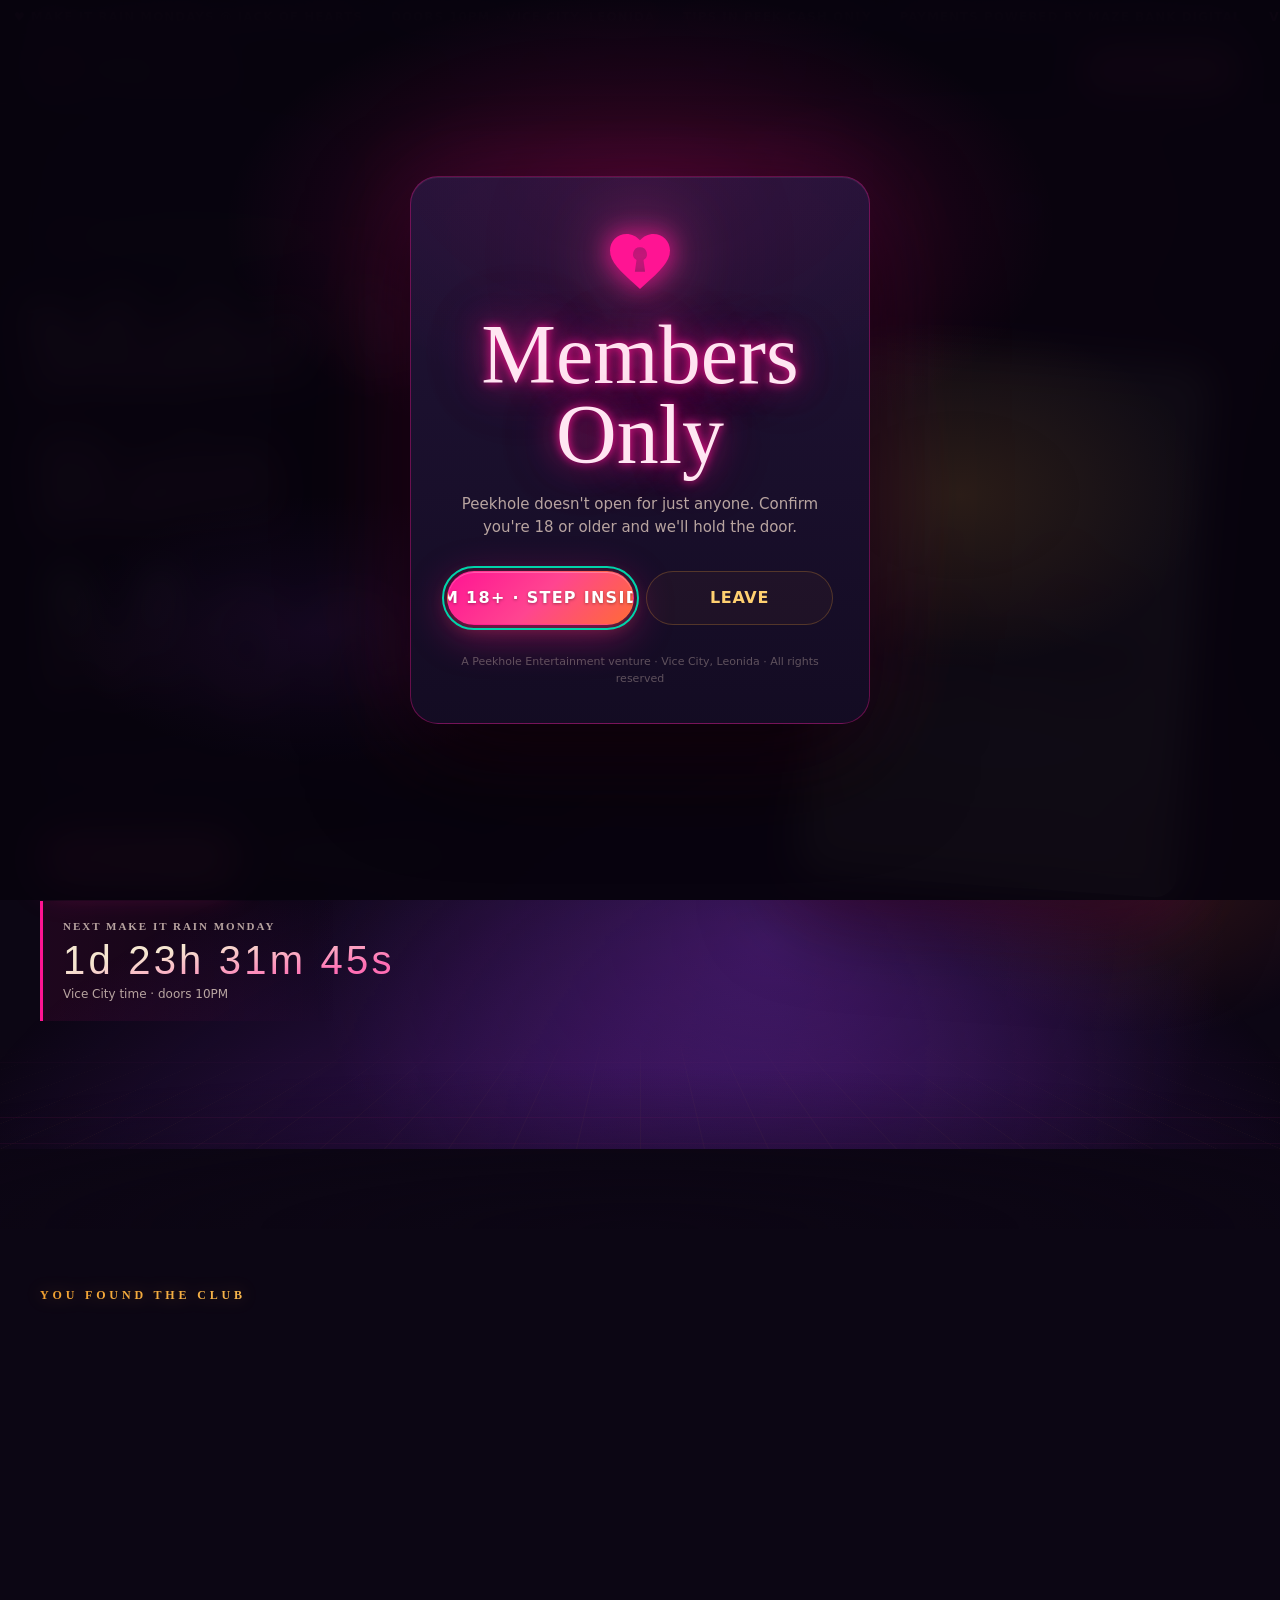
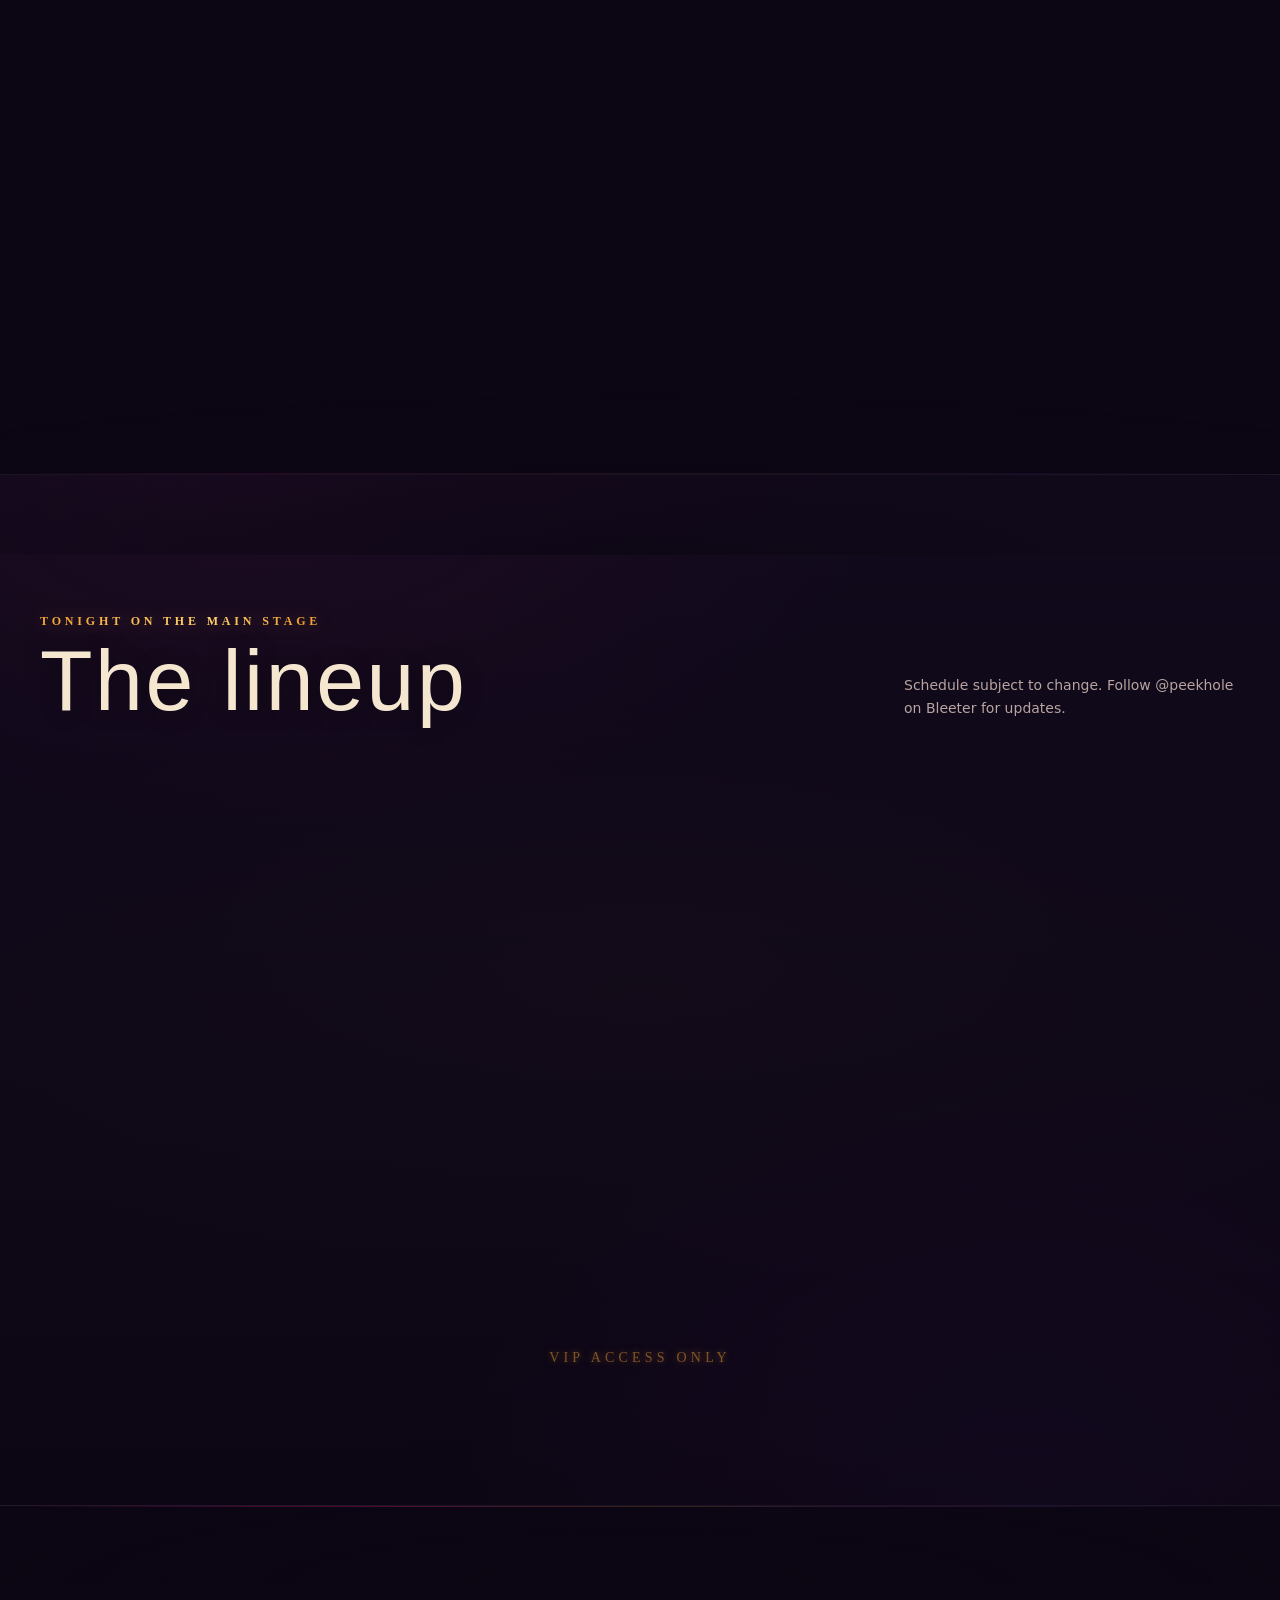
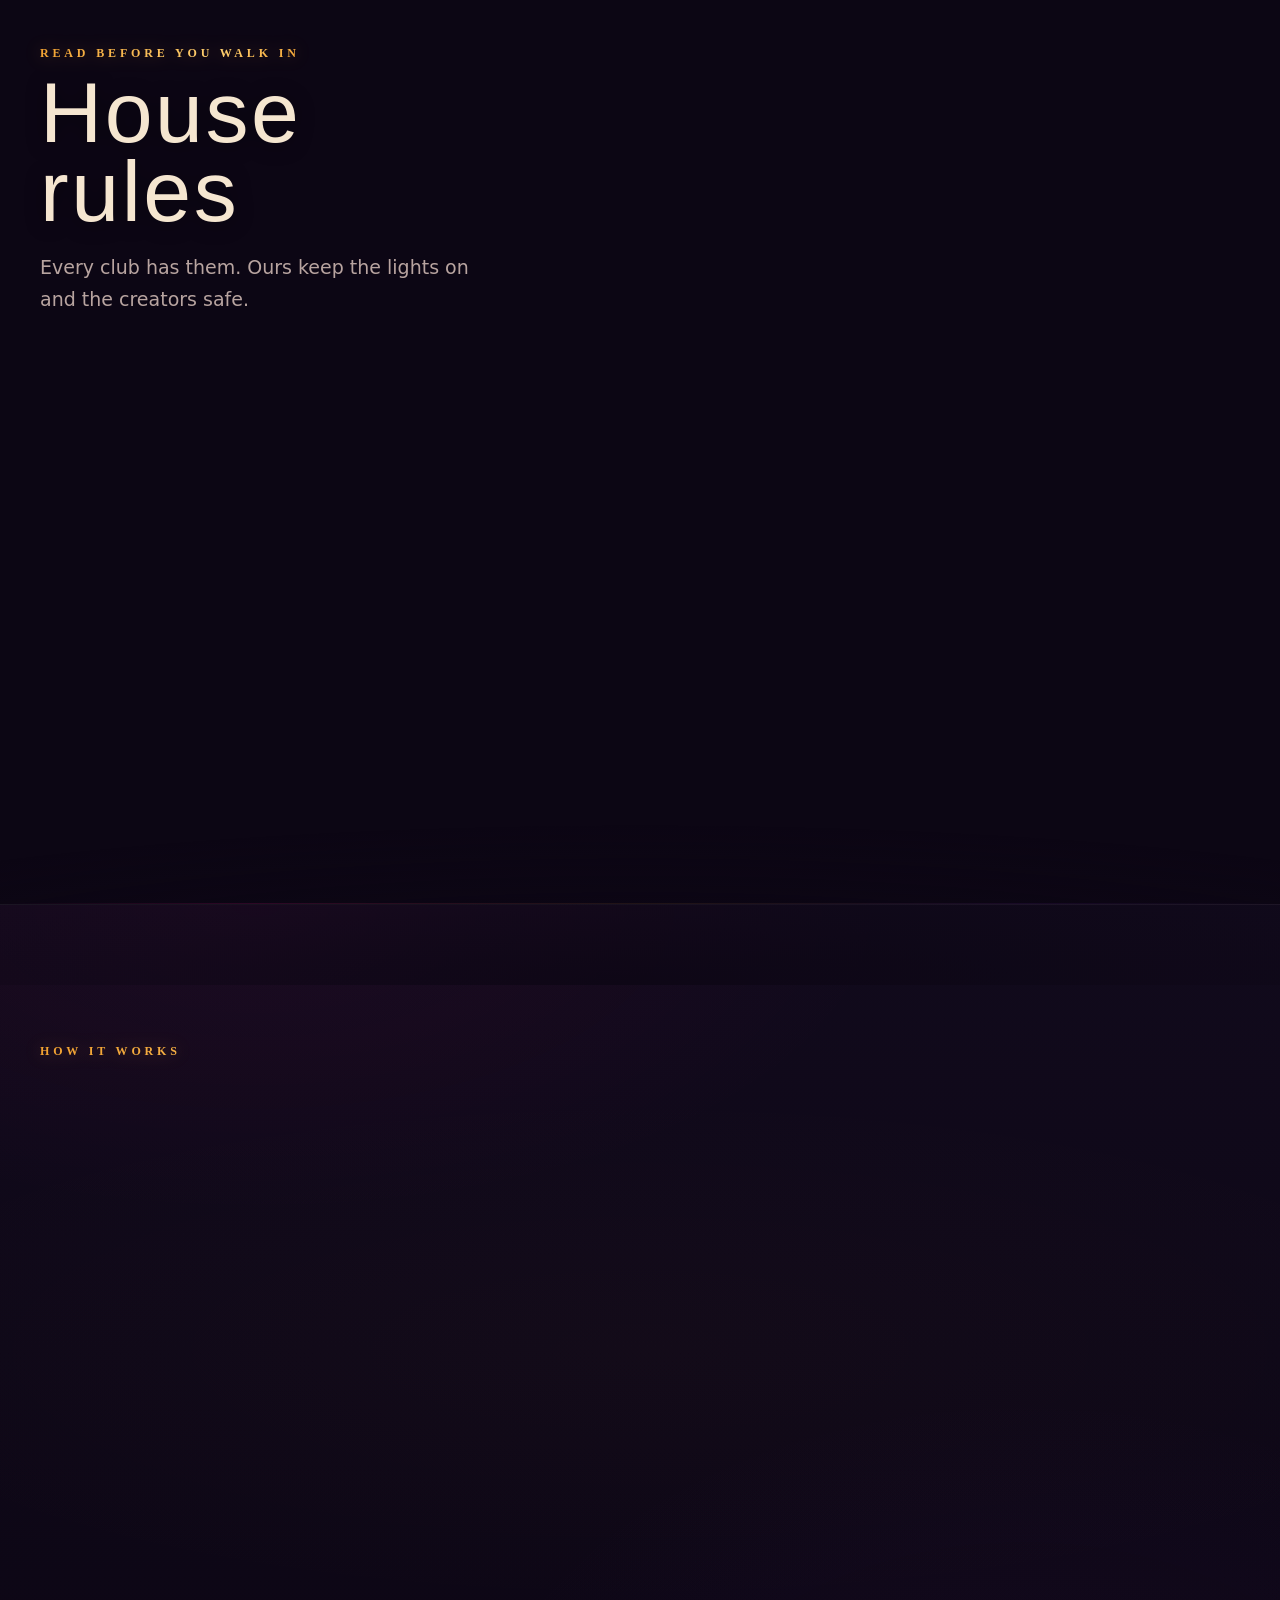
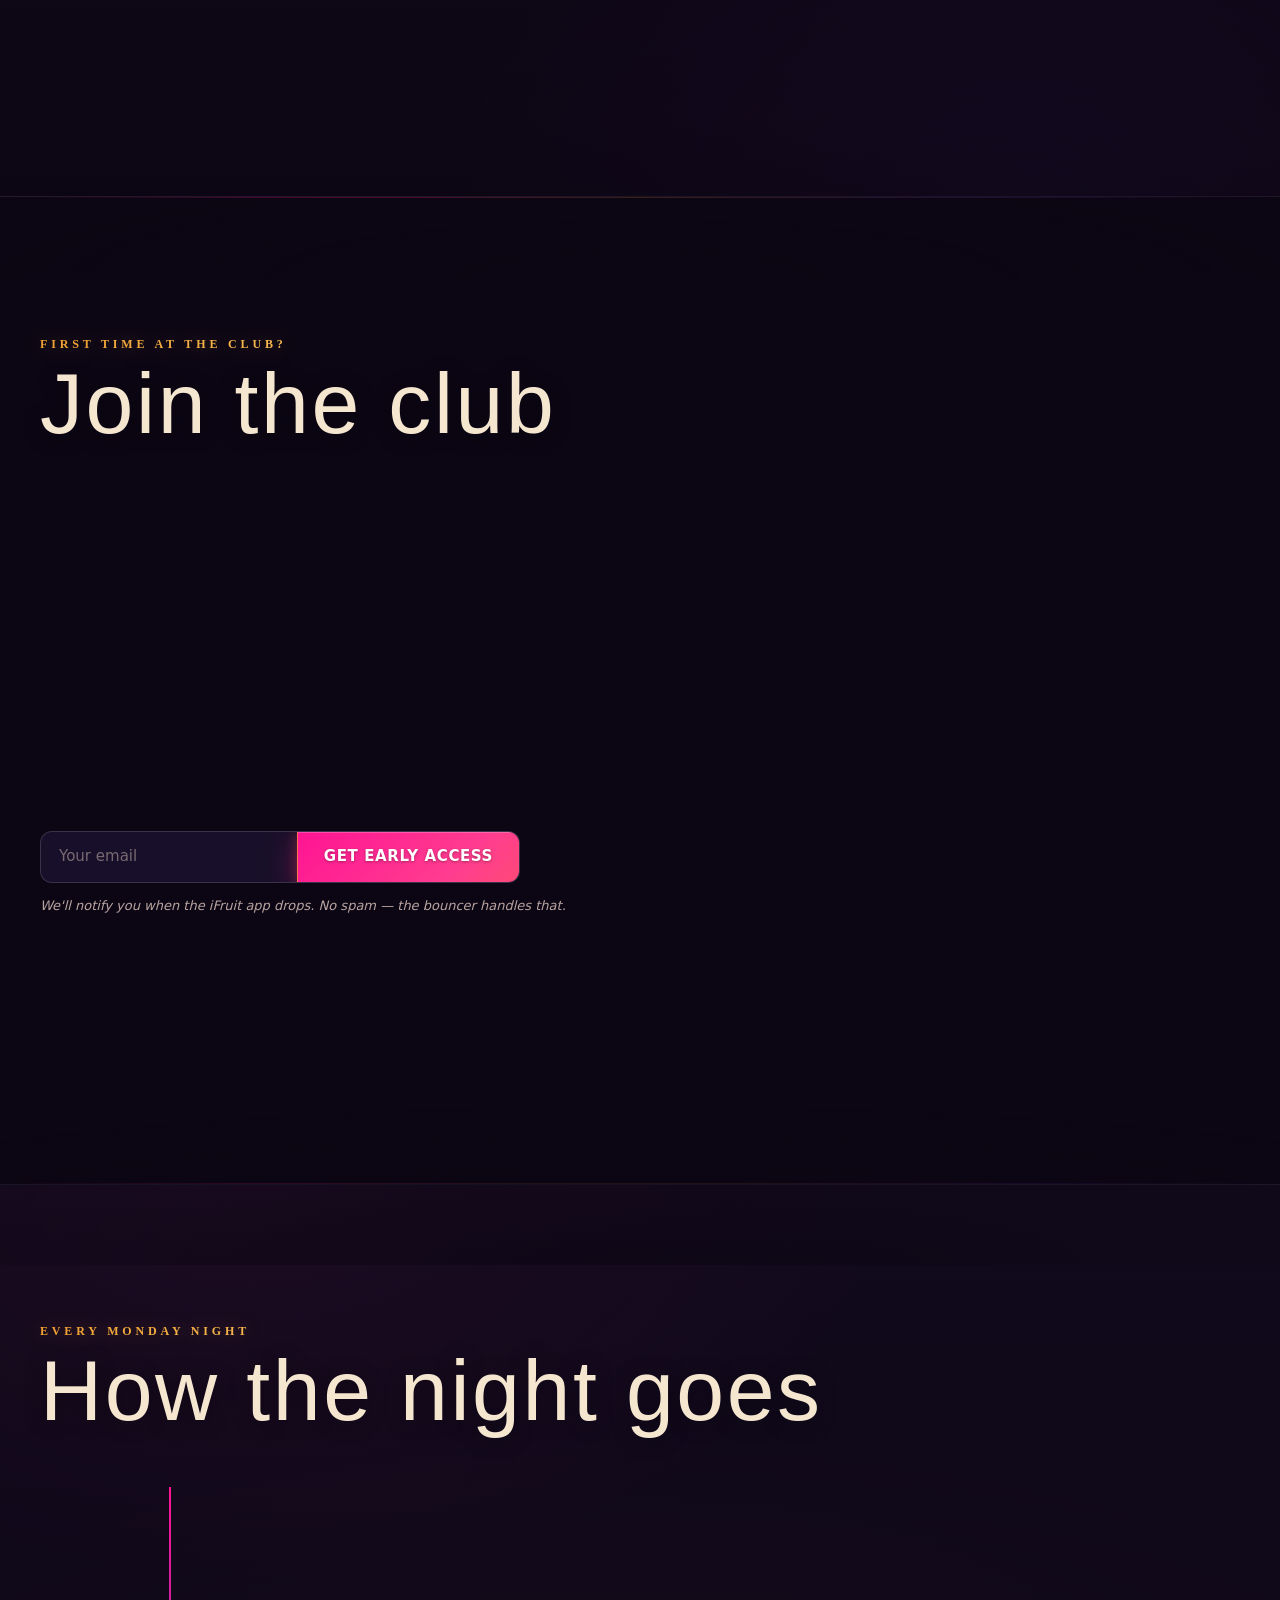
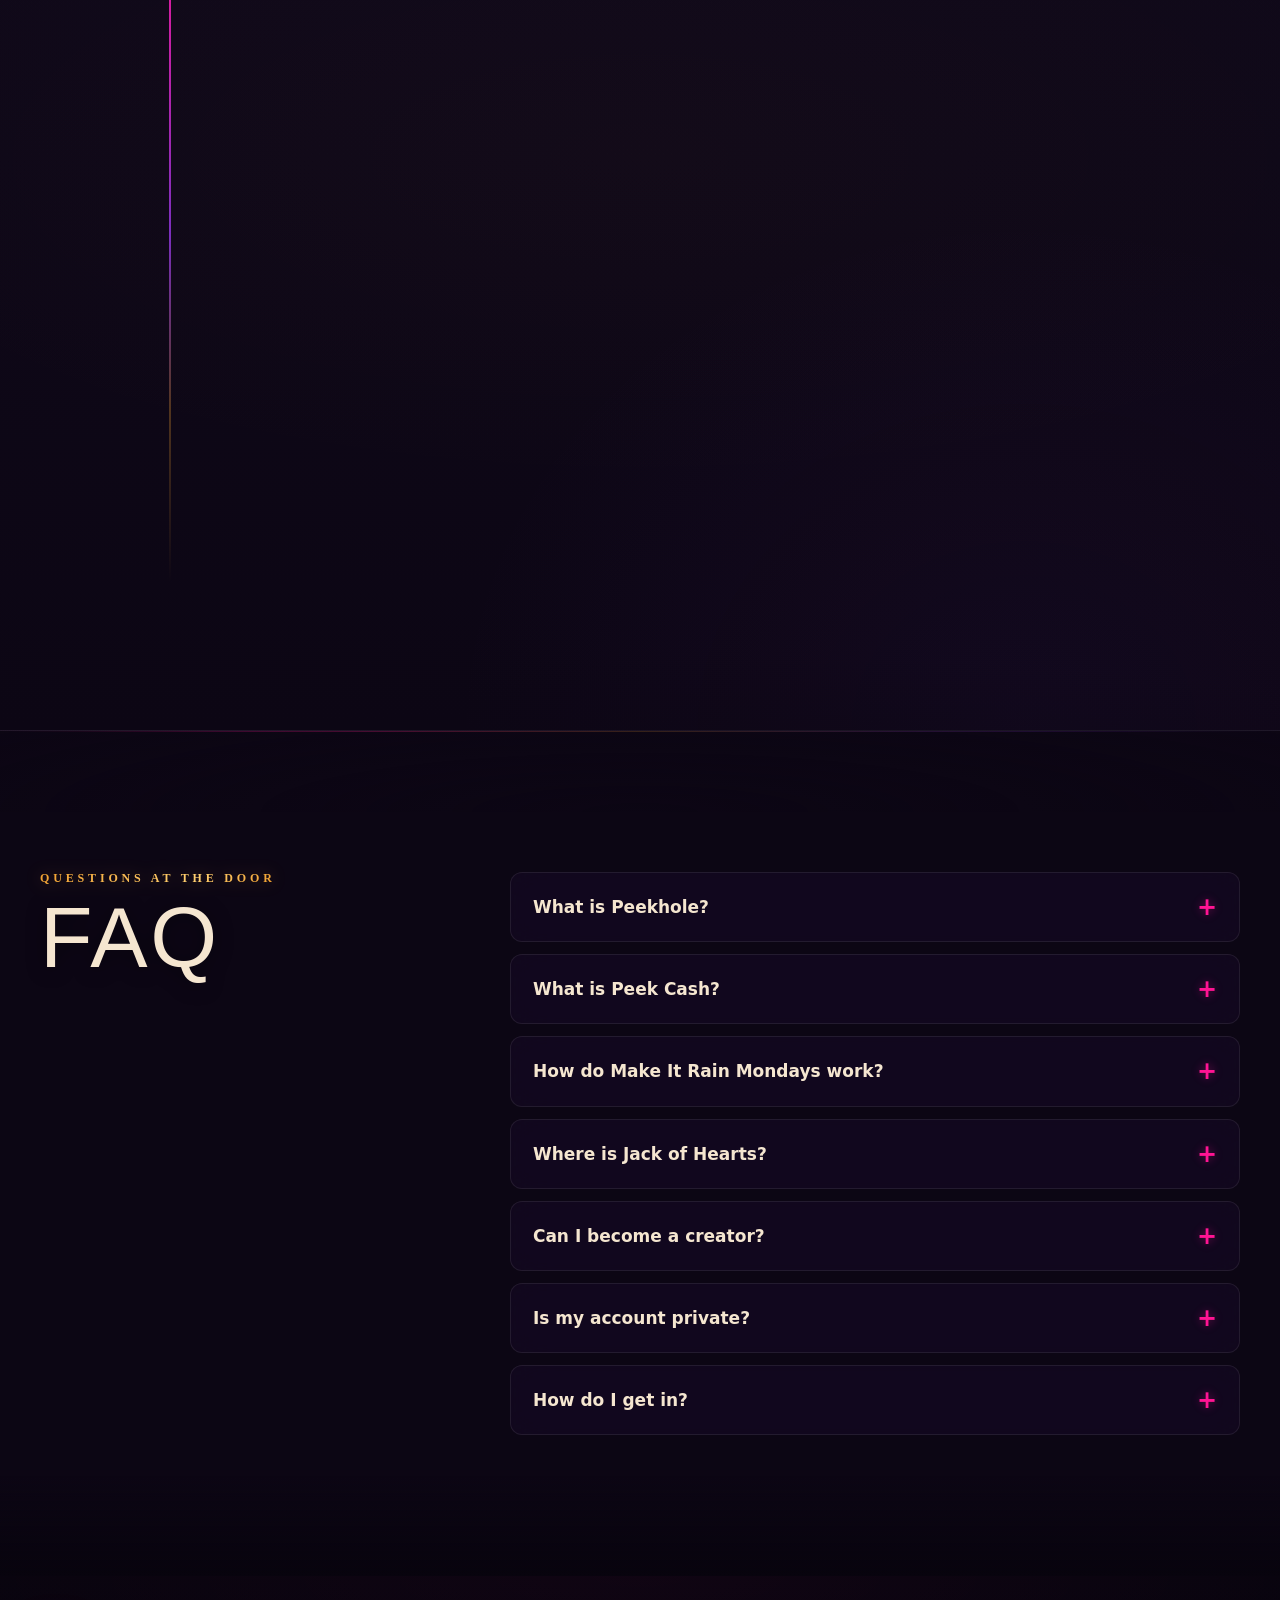
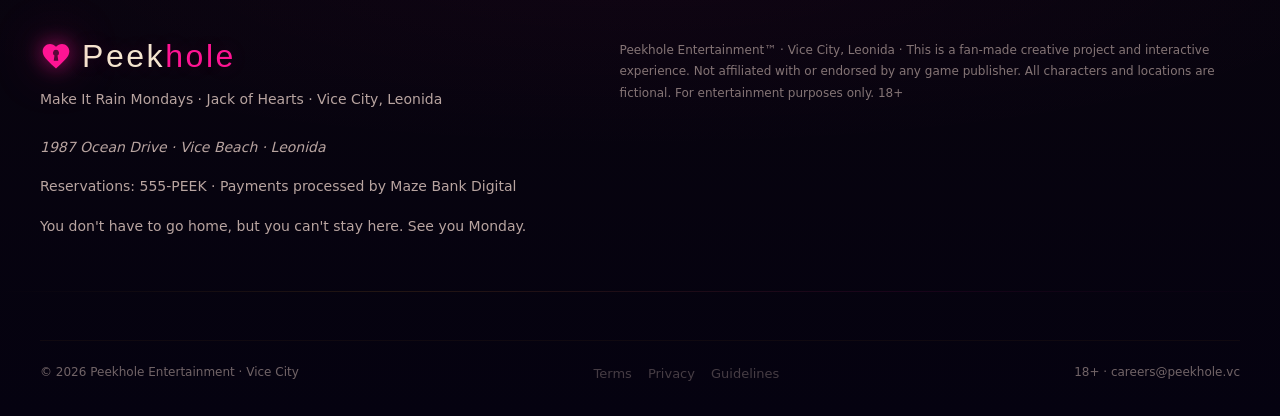
==== commit ef2abc7a: "Reframe site as in-universe platform, add legal pages and polish - Remove all crypto/DexScreener ref" ====
--- a/site/index.html
+++ b/site/index.html
@@ -3,20 +3,23 @@
 <head>
   <meta charset="utf-8">
   <meta name="viewport" content="width=device-width, initial-scale=1, viewport-fit=cover">
-  <!-- CSP also sent as an HTTP header (see _headers). Meta copy covers hosts without header support. -->
-  <meta http-equiv="Content-Security-Policy" content="default-src 'self'; script-src 'self'; style-src 'self' https://fonts.googleapis.com; font-src https://fonts.gstatic.com; img-src 'self' data:; connect-src https://api.dexscreener.com; frame-src https://dexscreener.com; base-uri 'none'; form-action 'none'; object-src 'none'">
+  <meta http-equiv="Content-Security-Policy" content="default-src 'self'; script-src 'self'; style-src 'self' https://fonts.googleapis.com; font-src https://fonts.gstatic.com; img-src 'self' data:; base-uri 'none'; form-action 'none'; object-src 'none'">
   <meta name="referrer" content="strict-origin-when-cross-origin">
-  <title>Peekhole · Make It Rain Mondays · $PEEK</title>
-  <meta name="description" content="Jack of Hearts presents Make It Rain Mondays. $PEEK is the Peekhole tip jar on Solana: a fan-made meme coin inspired by the GTA VI trailer.">
+  <title>Peekhole · Vice City</title>
+  <meta name="description" content="Vice City's premiere creator platform. Make It Rain Mondays at Jack of Hearts, 1987 Ocean Drive, Vice Beach. Doors 10PM. Tips in Peek Cash only.">
   <meta name="theme-color" content="#0c0614">
   <meta property="og:type" content="website">
   <meta property="og:title" content="Peekhole · Make It Rain Mondays">
-  <meta property="og:description" content="The tip jar of Vice City, on-chain. $PEEK: a fan-made meme coin.">
+  <meta property="og:description" content="Monday night. Vice City. Make it rain. Peekhole — where Leonida's creators get paid.">
+  <meta property="og:image" content="assets/og-card.png">
+  <meta property="og:image:width" content="1200">
+  <meta property="og:image:height" content="630">
   <meta name="twitter:card" content="summary">
+  <meta name="twitter:image" content="assets/og-card.png">
   <link rel="icon" href="assets/favicon.svg" type="image/svg+xml">
+  <link rel="manifest" href="manifest.json">
   <link rel="preconnect" href="https://fonts.googleapis.com">
   <link rel="preconnect" href="https://fonts.gstatic.com" crossorigin>
-  <link rel="preconnect" href="https://api.dexscreener.com" crossorigin>
   <link rel="stylesheet" href="https://fonts.googleapis.com/css2?family=Barlow:wght@300;400;500;600;700&family=Bebas+Neue&family=Oswald:wght@400;500;600;700&family=Playfair+Display:ital,wght@0,400;0,700;1,400&family=Sacramento&display=swap">
   <link rel="stylesheet" href="css/styles.css">
   <script src="js/boot.js"></script>
@@ -33,12 +36,6 @@
     <symbol id="i-send" viewBox="0 0 24 24">
       <path fill="none" stroke="currentColor" stroke-width="2" stroke-linecap="round" stroke-linejoin="round" d="M22 2 11 13M22 2l-7 20-4-9-9-4 20-7z"/>
     </symbol>
-    <symbol id="i-chart" viewBox="0 0 24 24">
-      <path fill="none" stroke="currentColor" stroke-width="2" stroke-linecap="round" stroke-linejoin="round" d="M3 3v18h18M7 15l4-4 3 3 6-7"/>
-    </symbol>
-    <symbol id="i-copy" viewBox="0 0 24 24">
-      <path fill="none" stroke="currentColor" stroke-width="2" stroke-linecap="round" stroke-linejoin="round" d="M9 9h11v12H9zM5 15H4V4h11v1"/>
-    </symbol>
     <symbol id="i-menu" viewBox="0 0 24 24">
       <path fill="none" stroke="currentColor" stroke-width="2" stroke-linecap="round" d="M4 7h16M4 12h16M4 17h16"/>
     </symbol>
@@ -49,37 +46,36 @@
 
   <a class="skip" href="#main">Skip to content</a>
 
-  <!-- Age gate: shown only when JS runs and the visitor hasn't confirmed this session (see boot.js). -->
   <div class="gate" id="gate" role="dialog" aria-modal="true" aria-labelledby="gate-title" aria-describedby="gate-desc">
     <div class="gate-card">
       <svg class="gate-mark" aria-hidden="true"><use href="#i-heart-key"/></svg>
       <p class="gate-from" id="gate-from" hidden>You scanned the Make It Rain Mondays poster ♥</p>
-      <h1 class="gate-title" id="gate-title">Velvet rope</h1>
-      <p class="gate-desc" id="gate-desc">Peekhole is for grown-ups. Confirm you're 18 or older to come inside.</p>
+      <h1 class="gate-title" id="gate-title">Members Only</h1>
+      <p class="gate-desc" id="gate-desc">Peekhole doesn't open for just anyone. Confirm you're 18 or older and we'll hold the door.</p>
       <div class="gate-actions">
-        <button type="button" class="btn btn-primary" id="gate-enter">I'm 18+ · Let me in</button>
+        <button type="button" class="btn btn-primary" id="gate-enter">I'm 18+ · Step Inside</button>
         <a class="btn btn-ghost" href="https://www.google.com/" rel="noopener noreferrer">Leave</a>
       </div>
-      <p class="gate-fine">Fan-made parody inspired by the GTA VI trailer. Not affiliated with Rockstar Games or Take-Two Interactive.</p>
+      <p class="gate-fine">A Peekhole Entertainment venture · Vice City, Leonida · All rights reserved</p>
     </div>
   </div>
 
   <div id="app">
     <div class="grain" aria-hidden="true"></div>
-    <!-- Decorative marquee; the same data is exposed accessibly in the #token section. -->
     <div class="ticker" aria-hidden="true">
       <div class="ticker-track" id="ticker-track">
         <div class="ticker-group">
-          <span class="tk-state" data-f="state">Pre-launch</span>
-          <span class="tk-sym">$PEEK</span>
-          <span class="tk-price" data-f="price">—</span>
-          <span class="tk-stat tk-delta" data-f="change">—</span>
-          <span class="tk-stat">MCAP <b data-f="mcap">—</b></span>
-          <span class="tk-stat">LIQ <b data-f="liq">—</b></span>
-          <span class="tk-stat">VOL 24H <b data-f="vol">—</b></span>
           <span class="tk-msg">♥ Make It Rain Mondays @ Jack of Hearts</span>
-          <span class="tk-msg">Doors 10PM · Vice City</span>
-          <span class="tk-msg">The bouncer never DMs first</span>
+          <span class="tk-msg">Doors 10PM · Vice City, Leonida</span>
+          <span class="tk-msg">Tips in Peek Cash only</span>
+          <span class="tk-msg">Payments powered by Maze Bank Digital</span>
+          <span class="tk-msg">VIP lounge open for top tippers</span>
+          <span class="tk-msg">New creators every Monday</span>
+          <span class="tk-msg">1987 Ocean Drive · Vice Beach</span>
+          <span class="tk-msg">Now available on iFruit</span>
+          <span class="tk-msg">Tonight's drink special: Pi&szlig;wasser on tap $6</span>
+          <span class="tk-msg">Reservations: 555-PEEK</span>
+          <span class="tk-msg">Proud partner of Sprunk&reg;</span>
         </div>
       </div>
     </div>
@@ -93,12 +89,12 @@
         <nav class="nav" id="nav" aria-label="Main">
           <a href="#club">The Club</a>
           <a href="#lineup">Lineup</a>
-          <a href="#token">$PEEK</a>
-          <a href="#buy">How to buy</a>
+          <a href="#token">How It Works</a>
+          <a href="#buy">Join</a>
           <a href="#faq">FAQ</a>
         </nav>
         <div class="header-cta">
-          <a class="btn btn-primary btn-sm" href="#buy">Buy $PEEK</a>
+          <a class="btn btn-primary btn-sm" href="#buy">Join the Club</a>
           <button class="nav-toggle" id="nav-toggle" type="button" aria-expanded="false" aria-controls="nav" aria-label="Open menu">
             <svg aria-hidden="true"><use href="#i-menu"/></svg>
           </button>
@@ -111,23 +107,15 @@
       <section class="hero" id="top">
         <div class="wrap hero-grid">
           <div class="hero-copy">
-            <p class="eyebrow"><span class="dot" aria-hidden="true"></span>Jack of Hearts presents</p>
+            <p class="eyebrow"><span class="dot" aria-hidden="true"></span>Jack of Hearts presents &middot; Vice City, Leonida &middot; Est. MMXXVI</p>
             <h1 class="hero-title">
               <span class="neon">Make It Rain</span>
               <span class="block">Mondays</span>
             </h1>
-            <p class="lede">The tip jar of Vice City just went on-chain. <strong>$PEEK</strong> is Peekhole's coin for tipping the creators you can't stop peeking at, and the only money that falls from the ceiling every Monday night.</p>
+            <p class="lede">Vice City's hottest creators. One stage. Every Monday night. The only question is how much you're tipping.</p>
             <div class="hero-ctas">
-              <a class="btn btn-primary" href="#buy">Get $PEEK</a>
-              <button class="btn btn-ghost" type="button" data-rain>Make it rain <span aria-hidden="true">💸</span></button>
-            </div>
-
-            <div class="ca" role="group" aria-label="Contract address">
-              <span class="ca-label">CA</span>
-              <code class="ca-value" data-ca>Drops at launch</code>
-              <button class="ca-copy" type="button" data-copy-ca disabled aria-label="Copy contract address">
-                <svg aria-hidden="true"><use href="#i-copy"/></svg><span>Copy</span>
-              </button>
+              <a class="btn btn-primary" href="#lineup">See the Lineup</a>
+              <button class="btn btn-ghost" type="button" data-rain>Hit the stage <span aria-hidden="true">💸</span></button>
             </div>
 
             <div class="countdown">
@@ -138,17 +126,16 @@
           </div>
 
           <div class="hero-art" id="hero-art">
-            <canvas class="hero-3d" id="hero-3d" role="img" aria-label="3D Jack of Hearts card with spinning $PEEK coins"></canvas>
+            <canvas class="hero-3d" id="hero-3d" role="img" aria-label="3D Jack of Hearts card"></canvas>
             <div class="hero-scanlines" aria-hidden="true"></div>
             <p class="hero-3d-hint" aria-hidden="true">Tap the card ♥</p>
-            <!-- CSS poster: shown until the 3D scene is ready, and kept as the fallback (no WebGL / data saver). -->
             <div class="poster" aria-label="Make It Rain Mondays poster, Jack of Hearts" role="img">
               <div class="poster-corner tl" aria-hidden="true"><span>J</span><span>♥</span></div>
               <div class="poster-corner br" aria-hidden="true"><span>J</span><span>♥</span></div>
               <p class="poster-top">Jack of Hearts</p>
               <p class="poster-script">Make it Rain</p>
               <p class="poster-block">Mondays</p>
-              <p class="poster-sub">Doors 10PM · Tips in $PEEK</p>
+              <p class="poster-sub">Doors 10PM · Tips in Peek Cash</p>
               <div class="poster-foot"><svg aria-hidden="true"><use href="#i-heart-key"/></svg><span>Find us on Peekhole</span></div>
             </div>
           </div>
@@ -160,23 +147,23 @@
         <div class="wrap">
           <p class="kicker">You found the club</p>
           <h2 class="h2 reveal">Where Leonida's creators get paid.</h2>
-          <p class="section-lede reveal">Peekhole is where Vice City's favorite creators keep their fans close. Jack of Hearts is where they keep them closer. Every Monday the two team up: the DJ calls it, the lights drop, and the whole room makes it rain. $PEEK is that money, minus the paper cuts.</p>
+          <p class="section-lede reveal">Peekhole is the platform. Jack of Hearts is the Monday night event. Every week the DJ calls it, the lights drop, and the whole room makes it rain in Peek Cash.</p>
 
           <div class="cards-3">
             <article class="feature tilt reveal">
               <span class="feature-icon" aria-hidden="true">♥</span>
               <h3>Tip without the paper</h3>
-              <p>Send $PEEK to anyone with a Solana wallet in seconds. No card on file, nothing weird on your bank statement.</p>
+              <p>Peek Cash hits creators in seconds. No card on file, no awkward bank statement, no middle man between you and the stage.</p>
             </article>
             <article class="feature tilt reveal">
               <span class="feature-icon" aria-hidden="true">☾</span>
               <h3>Make It Rain Mondays</h3>
-              <p>Every Monday at 10PM Vice City time the holders show up together. Memes up, posters out, chart under the lights.</p>
+              <p>10 PM Vice City time. The regulars show up, the creators go live, and the whole room tips at once. It's a Monday ritual.</p>
             </article>
             <article class="feature tilt reveal">
               <span class="feature-icon" aria-hidden="true">✦</span>
-              <h3>Velvet rope</h3>
-              <p>The Telegram is the VIP room. Strict bouncer: no scams, no fake "support", and admins never DM first.</p>
+              <h3>VIP room</h3>
+              <p>The VIP group chat is behind the velvet rope. Strict bouncer policy: no scams, no fake "management," and staff never contacts you outside the app.</p>
             </article>
           </div>
         </div>
@@ -191,7 +178,7 @@
               <p class="kicker">Tonight on the main stage</p>
               <h2 class="h2">The lineup</h2>
             </div>
-            <p class="muted section-note">Characters are fictional. Tips are animated. Hearts are real.</p>
+            <p class="muted section-note">Schedule subject to change. Follow @peekhole on Bleeter for updates.</p>
           </div>
 
           <div class="lineup">
@@ -199,12 +186,12 @@
               <div class="creator-art c1">
                 <span class="creator-badge">Headliner</span>
                 <img class="creator-photo" src="assets/lineup/cherry-vice.svg" width="400" height="440" loading="lazy" decoding="async" alt="Illustrated portrait of Cherry Vice: big cherry-red curls, heart-shaped sunglasses, gold hoops and a white faux-fur stole.">
-                <span class="creator-lock">🔒 Peekhole exclusive</span>
+                <span class="creator-lock">🔒 Members only</span>
               </div>
               <div class="creator-body">
                 <h3>Cherry Vice</h3>
                 <p class="creator-handle">@cherryvice · Main stage</p>
-                <p>Mondays only. Don't ask for a refund.</p>
+                <p>Walks on at 10, owns the room by 10:01. Mondays only — don't ask for a refund.</p>
                 <button class="btn btn-ghost btn-sm" type="button" data-rain>Make it rain</button>
               </div>
             </article>
@@ -212,12 +199,12 @@
               <div class="creator-art c2">
                 <span class="creator-badge">Leonida Keys</span>
                 <img class="creator-photo" src="assets/lineup/roxy-keys.svg" width="400" height="440" loading="lazy" decoding="async" alt="Illustrated portrait of Roxy Keys: long blonde hair, aviators pushed up, teal palm-print shirt against a Keys sunset.">
-                <span class="creator-lock">🔒 Peekhole exclusive</span>
+                <span class="creator-lock">🔒 Members only</span>
               </div>
               <div class="creator-body">
                 <h3>Roxy Keys</h3>
                 <p class="creator-handle">@roxykeys · Stage two</p>
-                <p>Born on the Keys, raised on the pole. Sunsets are free, the rest is in $PEEK.</p>
+                <p>Born on the Keys, raised on the shoreline. Sunsets are free — the rest costs Peek Cash.</p>
                 <button class="btn btn-ghost btn-sm" type="button" data-rain>Make it rain</button>
               </div>
             </article>
@@ -225,12 +212,12 @@
               <div class="creator-art c3">
                 <span class="creator-badge">Late set</span>
                 <img class="creator-photo" src="assets/lineup/neon-nina.svg" width="400" height="440" loading="lazy" decoding="async" alt="Illustrated portrait of Neon Nina: violet bob with a cyan streak, gold hoops and a holographic bomber jacket under a neon ring.">
-                <span class="creator-lock">🔒 Peekhole exclusive</span>
+                <span class="creator-lock">🔒 Members only</span>
               </div>
               <div class="creator-body">
                 <h3>Neon Nina</h3>
                 <p class="creator-handle">@neonnina · After midnight</p>
-                <p>Lights go purple, Nina goes up. Ask the DJ, not her.</p>
+                <p>When the lights go violet, that's her cue. Don't ask when — ask the DJ.</p>
                 <button class="btn btn-ghost btn-sm" type="button" data-rain>Make it rain</button>
               </div>
             </article>
@@ -238,12 +225,12 @@
               <div class="creator-art c4">
                 <span class="creator-badge">VIP room</span>
                 <img class="creator-photo" src="assets/lineup/lady-luck.svg" width="400" height="440" loading="lazy" decoding="async" alt="Illustrated portrait of Lady Luck: sleek black ponytail, red lips, pearls and a black blazer with gold lapels.">
-                <span class="creator-lock">🔒 Peekhole exclusive</span>
+                <span class="creator-lock">🔒 VIP only</span>
               </div>
               <div class="creator-body">
                 <h3>Lady Luck</h3>
                 <p class="creator-handle">@ladyluck · Back booth</p>
-                <p>She's the reason the house always wins.</p>
+                <p>The reason the house always wins. VIP booth, pearls, no eye contact unless you're tipping.</p>
                 <button class="btn btn-ghost btn-sm" type="button" data-rain>Make it rain</button>
               </div>
             </article>
@@ -259,151 +246,118 @@
           <div>
             <p class="kicker">Read before you walk in</p>
             <h2 class="h2">House rules</h2>
-            <p class="section-lede">Every club has them. Ours are mostly about your wallet.</p>
+            <p class="section-lede">Every club has them. Ours keep the lights on and the creators safe.</p>
           </div>
           <ol class="rules reveal">
-            <li><p><b>Look, don't touch.</b> Not the dancers, not your seed phrase.</p></li>
-            <li><p><b>Tip the stage, not the floor.</b> Only use the contract address on this page.</p></li>
-            <li><p><b>The bouncer never DMs first.</b> Anyone who does is not staff.</p></li>
-            <li><p><b>Mondays are sacred.</b> 10PM, Vice City time. Be there.</p></li>
-            <li><p><b>Paper hands leave through the back.</b> No refunds at the bar.</p></li>
+            <li><p><b>Respect the talent.</b> They're on stage for you. Act like you deserve to be in the room.</p></li>
+            <li><p><b>Peek Cash only.</b> No IOUs, no promises, no funny money. If it's not Peek Cash, it's not a tip.</p></li>
+            <li><p><b>Staff never leaves the building.</b> Anyone outside the club claiming to represent Peekhole management is lying. Real staff wear the heart pin and never contact you off-premises.</p></li>
+            <li><p><b>Mondays are sacred.</b> 10 PM. Vice City time. No excuses, no rain checks.</p></li>
+            <li><p><b>What happens in VIP stays in VIP.</b> No screenshots, no recordings, no sharing what you saw in the back room.</p></li>
           </ol>
         </div>
       </section>
       <div class="section-divider" aria-hidden="true"></div>
 
-      <!-- TOKEN -->
+      <!-- HOW IT WORKS -->
       <section class="section section-alt" id="token">
         <div class="wrap">
-          <div class="section-head">
-            <div>
-              <p class="kicker">The house currency</p>
-              <h2 class="h2">$PEEK</h2>
-            </div>
-            <span class="status" id="status" data-state="prelaunch" role="status">
-              <span class="status-dot" aria-hidden="true"></span><span id="status-text">Pre-launch</span>
-            </span>
-          </div>
-
-          <div class="token-grid">
-            <div class="stats">
-              <div class="stat">
-                <span class="stat-label">Price</span>
-                <span class="stat-value" data-f="price">—</span>
-                <span class="stat-delta" data-f="change">—</span>
-              </div>
-              <div class="stat">
-                <span class="stat-label">Market cap</span>
-                <span class="stat-value" data-f="mcap">—</span>
-              </div>
-              <div class="stat">
-                <span class="stat-label">Liquidity</span>
-                <span class="stat-value" data-f="liq">—</span>
-              </div>
-              <div class="stat">
-                <span class="stat-label">Volume 24h</span>
-                <span class="stat-value" data-f="vol">—</span>
-              </div>
-              <div class="stat">
-                <span class="stat-label">Txns 24h</span>
-                <span class="stat-value"><span class="up" data-f="buys">—</span><span class="stat-sep">/</span><span class="down" data-f="sells">—</span></span>
-                <span class="stat-sub">buys / sells</span>
-              </div>
-              <div class="stat">
-                <span class="stat-label">Updated</span>
-                <span class="stat-value stat-small" data-f="updated">—</span>
-                <span class="stat-sub">via DexScreener</span>
-              </div>
-            </div>
-
-            <div class="chart" id="chart">
-              <div class="chart-empty" id="chart-empty">
-                <svg aria-hidden="true"><use href="#i-heart-key"/></svg>
-                <p>The chart goes live when the doors open.</p>
-              </div>
-            </div>
-          </div>
-
-          <div class="token-meta">
-            <dl class="facts" id="facts"></dl>
-            <div class="ca ca-wide" role="group" aria-label="Contract address">
-              <span class="ca-label">CA</span>
-              <code class="ca-value" data-ca>Drops at launch</code>
-              <button class="ca-copy" type="button" data-copy-ca disabled aria-label="Copy contract address">
-                <svg aria-hidden="true"><use href="#i-copy"/></svg><span>Copy</span>
-              </button>
-            </div>
-          </div>
-        </div>
-      </section>
-      <div class="section-divider" aria-hidden="true"></div>
-
-      <!-- HOW TO BUY -->
+          <p class="kicker">How it works</p>
+          <h2 class="h2 reveal">Three moves. That's all it takes.</h2>
+          <p class="section-lede reveal">No cash at the door. No cards on file. At Peekhole, every tip hits the stage in Peek Cash — the in-app credits that keep the lights on and the creators performing.</p>
+
+          <div class="cards-3">
+            <article class="feature tilt reveal">
+              <span class="feature-icon" aria-hidden="true">👀</span>
+              <h3>Browse</h3>
+              <p>Scroll the lineup, check the schedule, find out who's on stage tonight. New creators rotate in every Monday.</p>
+            </article>
+            <article class="feature tilt reveal">
+              <span class="feature-icon" aria-hidden="true">💸</span>
+              <h3>Tip</h3>
+              <p>Send Peek Cash straight to the performer. They see it land before the song ends. The bigger the tip, the louder the room gets.</p>
+            </article>
+            <article class="feature tilt reveal">
+              <span class="feature-icon" aria-hidden="true">✦</span>
+              <h3>Go VIP</h3>
+              <p>Top tippers unlock the back room. Private shows, exclusive content, and first pick on Monday nights. The velvet rope opens for generosity.</p>
+            </article>
+          </div>
+        </div>
+      </section>
+      <div class="section-divider" aria-hidden="true"></div>
+
+      <!-- JOIN THE CLUB -->
       <section class="section" id="buy">
         <div class="wrap">
-          <p class="kicker">Get on the list</p>
-          <h2 class="h2">How to buy $PEEK</h2>
+          <p class="kicker">First time at the club?</p>
+          <h2 class="h2">Join the club</h2>
 
           <ol class="steps">
             <li class="step tilt reveal">
               <span class="step-n">01</span>
-              <h3>Get a wallet</h3>
-              <p>Download Phantom or Solflare from the official app store. Write the recovery phrase on paper. Never type it into a website.</p>
+              <h3>Sign up</h3>
+              <p>Create your Peekhole profile in 30 seconds. Pick a name the creators will remember — or don't. Anonymous tips hit just as hard.</p>
             </li>
             <li class="step tilt reveal">
               <span class="step-n">02</span>
-              <h3>Load some SOL</h3>
-              <p>Buy SOL on an exchange or inside your wallet, then keep a little extra for network fees.</p>
+              <h3>Get Peek Cash</h3>
+              <p>Load credits in the app. Think of it as your bar tab — you load up, you tip, the creators cash out. Simple as that.</p>
             </li>
             <li class="step tilt reveal">
               <span class="step-n">03</span>
-              <h3>Swap for $PEEK</h3>
-              <p>Open Jupiter, paste the contract address from this page, and swap. Check the address every time.</p>
+              <h3>Pick a creator</h3>
+              <p>Browse the lineup and find your favorite. Everyone's got a type — Cherry for the bold, Roxy for the sun-kissed, Nina for the late-night crowd.</p>
             </li>
             <li class="step tilt reveal">
               <span class="step-n">04</span>
               <h3>Make it rain</h3>
-              <p>Hold it, tip it, meme it. See you Monday at 10.</p>
+              <p>Send a tip and watch the ceiling light up. Mondays at 10 are when the whole room goes off — but the stage is open all week.</p>
             </li>
           </ol>
 
-          <div class="buy-actions">
-            <a class="btn btn-primary" data-link="swap" aria-disabled="true" rel="noopener noreferrer" target="_blank">Swap on Jupiter</a>
-            <a class="btn btn-ghost" data-link="chart" aria-disabled="true" rel="noopener noreferrer" target="_blank">
-              <svg class="btn-icon" aria-hidden="true"><use href="#i-chart"/></svg>DexScreener
-            </a>
-            <a class="btn btn-ghost" data-link="explorer" aria-disabled="true" rel="noopener noreferrer" target="_blank">Solscan</a>
-          </div>
+          <form class="signup-form" id="signup-form" autocomplete="off">
+            <div class="signup-row">
+              <input class="signup-input" type="email" placeholder="Your email" required aria-label="Email address">
+              <button class="btn btn-primary signup-btn" type="submit">Get Early Access</button>
+            </div>
+            <p class="signup-fine">We'll notify you when the iFruit app drops. No spam — the bouncer handles that.</p>
+            <p class="signup-ok" id="signup-ok" hidden>You're on the list. See you Monday. &#9829;</p>
+          </form>
 
           <div class="callout reveal">
             <svg aria-hidden="true"><use href="#i-shield"/></svg>
-            <p><b>Copycats use the same name and ticker.</b> Anyone can make a token called Peekhole. Only one has the address shown on this page. If someone sends you a different one, it's not us.</p>
-          </div>
-        </div>
-      </section>
-      <div class="section-divider" aria-hidden="true"></div>
-
-      <!-- THE NIGHT (roadmap) -->
+            <p><b>Coming soon to iFruit.</b> The official Peekhole app launches exclusively on iFruit. Staff never contacts you outside the app — if someone claims to, they're not with us. Download only from the official iFruit store.</p>
+          </div>
+        </div>
+      </section>
+      <div class="section-divider" aria-hidden="true"></div>
+
+      <!-- TONIGHT -->
       <section class="section section-alt" id="night">
         <div class="wrap">
-          <p class="kicker">Roadmap, club style</p>
-          <h2 class="h2">The night</h2>
+          <p class="kicker">Every Monday night</p>
+          <h2 class="h2">How the night goes</h2>
           <ol class="night">
             <li class="reveal">
               <span class="night-time">10:00 PM</span>
-              <div><h3>Doors open</h3><p>$PEEK launches on Solana. The contract address goes up on this page, and only on this page.</p></div>
+              <div><h3>Doors open</h3><p>The bouncer checks you in. Grab a drink, load up some Peek Cash, and find a spot near the stage.</p></div>
             </li>
             <li class="reveal">
               <span class="night-time">11:00 PM</span>
-              <div><h3>Main stage</h3><p>The first Make It Rain Monday. Community raids, memes, and posters going up around town.</p></div>
+              <div><h3>Main stage</h3><p>First creator hits the floor. Tips start flying. The DJ calls "Make It Rain" and the ceiling lights up.</p></div>
             </li>
             <li class="reveal">
               <span class="night-time">12:00 AM</span>
-              <div><h3>Lights down</h3><p>Socials verified on DexScreener, the holder Telegram opens, and the Monday ritual becomes a habit.</p></div>
+              <div><h3>Rotation</h3><p>New creator, new set. The VIP lounge opens for top tippers. The rest of you — keep tipping.</p></div>
             </li>
             <li class="reveal">
               <span class="night-time">2:00 AM</span>
-              <div><h3>Last call</h3><p>Release week in Leonida. The biggest Monday of the year. We'll be at the bar.</p></div>
+              <div><h3>Last call</h3><p>Final set of the night. Biggest tips happen here. If you've been saving your Peek Cash — now's the time.</p></div>
+            </li>
+            <li class="reveal">
+              <span class="night-time">4:00 AM</span>
+              <div><h3>After hours</h3><p>Lights come up, but the VIP room stays open. See you next Monday — same time, same stage.</p></div>
             </li>
           </ol>
         </div>
@@ -420,27 +374,31 @@
           <div class="faq">
             <details>
               <summary>What is Peekhole?</summary>
-              <p>In Leonida, Peekhole is where creators get paid by the fans who can't stop peeking. Out here, it's a fan-made meme coin and community inspired by the GTA VI trailer, specifically the Make It Rain Mondays poster on the club wall.</p>
-            </details>
-            <details>
-              <summary>Is this an official Rockstar project?</summary>
-              <p>No. Peekhole is an independent fan project. It is not affiliated with, endorsed by, or connected to Rockstar Games, Take-Two Interactive, or anyone who works on GTA VI.</p>
-            </details>
-            <details>
-              <summary>Can I use $PEEK inside GTA VI?</summary>
-              <p>No. $PEEK is a meme coin on Solana with no utility in GTA VI or any other game. The club, the dancers and Vice City are fiction. The coin is real, and its price moves.</p>
-            </details>
-            <details>
-              <summary>Where does the QR code go?</summary>
-              <p>The QR codes on Peekhole posters point to this page. The poster in the official trailer belongs to Rockstar, and its QR code goes to Rockstar's own site.</p>
-            </details>
-            <details>
-              <summary>How do I avoid fake $PEEK tokens?</summary>
-              <p>Copy the contract address from this page only. Admins never DM first, never ask for your recovery phrase, and never offer to "sync" or "validate" your wallet.</p>
-            </details>
-            <details>
-              <summary>Is this financial advice?</summary>
-              <p>No. $PEEK has no intrinsic value and no promise of returns. Meme coins can go to zero. Only spend what you'd happily throw at a stage.</p>
+              <p>Vice City's premiere creator tipping platform. Every Monday night at Jack of Hearts, the DJ drops the lights, the creators take the stage, and the crowd makes it rain in Peek Cash. Think of it as the intersection of a nightclub and a tip jar — only louder, and with better lighting.</p>
+            </details>
+            <details>
+              <summary>What is Peek Cash?</summary>
+              <p>It's the currency used on Peekhole — think of it as chips at the casino. You load up through Maze Bank, you tip, the creators cash out. It's the only way to make it rain at Jack of Hearts.</p>
+            </details>
+            <details>
+              <summary>How do Make It Rain Mondays work?</summary>
+              <p>Every Monday at 10 PM Vice City time, the DJ calls it. The lights drop, the creators take the stage, and everyone tips at once. The whole room lights up. It's a weekly ritual — miss one and you'll hear about it.</p>
+            </details>
+            <details>
+              <summary>Where is Jack of Hearts?</summary>
+              <p>1987 Ocean Drive, Vice Beach, Leonida. Look for the heart-shaped neon sign above the door. If you found the QR code, you already know where to look.</p>
+            </details>
+            <details>
+              <summary>Can I become a creator?</summary>
+              <p>Auditions every Thursday night. Bring your stage name, your moves, and an iFruit device. No previous experience required — but it helps. Ask for Dani at the bar.</p>
+            </details>
+            <details>
+              <summary>Is my account private?</summary>
+              <p>Your Peekhole profile is anonymous by default. Creators see your display name, not your Maze Bank details. What happens at Jack of Hearts stays at Jack of Hearts.</p>
+            </details>
+            <details>
+              <summary>How do I get in?</summary>
+              <p>Walk in any Monday after 10. The bouncer checks your age, not your net worth. VIP access is earned — top tippers get the invite. Reservations: 555-PEEK.</p>
             </details>
           </div>
         </div>
@@ -455,23 +413,31 @@
             <span class="brand-word">Peek<span>hole</span></span>
           </a>
           <p class="muted">Make It Rain Mondays · Jack of Hearts · Vice City, Leonida</p>
+          <p class="muted footer-location">1987 Ocean Drive &middot; Vice Beach &middot; Leonida</p>
+          <p class="muted">Reservations: 555-PEEK &middot; Payments processed by Maze Bank Digital</p>
+          <p class="muted">You don't have to go home, but you can't stay here. See you Monday.</p>
           <div class="socials">
-            <a class="social" data-social="x" hidden rel="noopener noreferrer" target="_blank" aria-label="Peekhole on X"><svg aria-hidden="true"><use href="#i-x"/></svg></a>
-            <a class="social" data-social="telegram" hidden rel="noopener noreferrer" target="_blank" aria-label="Peekhole on Telegram"><svg aria-hidden="true"><use href="#i-send"/></svg></a>
-            <a class="social" data-link="chart" aria-disabled="true" rel="noopener noreferrer" target="_blank" aria-label="$PEEK on DexScreener"><svg aria-hidden="true"><use href="#i-chart"/></svg></a>
-          </div>
-        </div>
-        <p class="legal">Peekhole is an independent, fan-made parody project. It is not affiliated with, endorsed by, or connected to Rockstar Games or Take-Two Interactive. Grand Theft Auto and GTA are trademarks of Take-Two Interactive Software, Inc. $PEEK is a meme coin with no intrinsic value, no expectation of financial return, and no utility in any video game. Crypto assets are volatile and can lose all of their value. Nothing on this site is financial advice. 18+ only.</p>
+            <a class="social" data-social="x" hidden rel="noopener noreferrer" target="_blank" aria-label="Peekhole on Bleeter"><svg aria-hidden="true"><use href="#i-x"/></svg></a>
+            <a class="social" data-social="telegram" hidden rel="noopener noreferrer" target="_blank" aria-label="Join the VIP Lounge"><svg aria-hidden="true"><use href="#i-send"/></svg></a>
+          </div>
+        </div>
+        <p class="legal">Peekhole Entertainment&trade; &middot; Vice City, Leonida &middot; This is a fan-made creative project and interactive experience. Not affiliated with or endorsed by any game publisher. All characters and locations are fictional. For entertainment purposes only. 18+</p>
       </div>
       <div class="footer-deco" aria-hidden="true"></div>
       <div class="wrap footer-bottom">
-        <span>© <span data-year>2026</span> Peekhole</span>
-        <span>18+ · Not financial advice</span>
+        <span>&copy; <span data-year>2026</span> Peekhole Entertainment &middot; Vice City</span>
+        <span class="footer-links">
+          <a href="terms.html">Terms</a>
+          <a href="privacy.html">Privacy</a>
+          <a href="guidelines.html">Guidelines</a>
+        </span>
+        <span>18+ &middot; careers@peekhole.vc</span>
       </div>
     </footer>
   </div>
 
   <canvas class="rain" id="rain" aria-hidden="true"></canvas>
   <div class="toast" id="toast" role="status" aria-live="polite"></div>
+  <script src="js/signup.js"></script>
 </body>
 </html>
--- a/site/css/styles.css
+++ b/site/css/styles.css
@@ -1,7 +1,4 @@
-/* Peekhole — Make It Rain Mondays
-   GTA VI / Rockstar Games aesthetic: warm Miami sunset, neon nightclub, cinematic luxury.
-   Dark-only by design. No external images: gradients + inline SVG keep the
-   page light and the CSP tight. */
+/* Peekhole · Vice City */
 
 /* Fonts loaded via Google Fonts <link> in index.html:
    Barlow (300..700) | Bebas Neue | Oswald (400..700) |
@@ -75,6 +72,20 @@
   font: 400 16px/1.65 var(--font-body);
   -webkit-font-smoothing: antialiased;
 }
+/* Cinematic ambient gradient — slow warm/cool shift behind everything */
+body::before {
+  content: ""; position: fixed; inset: 0; z-index: -1; pointer-events: none;
+  background:
+    radial-gradient(ellipse 70% 50% at 20% 0%, rgba(255, 20, 147, 0.06), transparent 70%),
+    radial-gradient(ellipse 60% 50% at 80% 100%, rgba(123, 47, 190, 0.05), transparent 70%),
+    radial-gradient(ellipse 50% 40% at 50% 50%, rgba(240, 160, 48, 0.03), transparent 60%);
+  animation: ambient-shift 20s ease-in-out infinite alternate;
+}
+@keyframes ambient-shift {
+  0%   { opacity: 0.7; filter: hue-rotate(0deg); }
+  50%  { opacity: 1;   filter: hue-rotate(-8deg); }
+  100% { opacity: 0.8; filter: hue-rotate(6deg); }
+}
 
 #app { overflow-x: clip; position: relative; }
 
@@ -115,8 +126,12 @@
 
 .wrap { width: min(100% - 2 * var(--gutter), var(--wrap)); margin-inline: auto; }
 
-/* ═══════════════════════════════════════════════════════════════
-   Buttons — dramatic Rockstar gradients with shimmer sweep
+/* Utility color classes */
+.up { color: var(--up); }
+.down { color: var(--down); }
+
+/* ═══════════════════════════════════════════════════════════════
+   Buttons
    ═══════════════════════════════════════════════════════════════ */
 .btn {
   display: inline-flex; align-items: center; justify-content: center; gap: 8px;
@@ -144,19 +159,33 @@
 .btn:active { transform: translateY(1px) scale(0.98); }
 
 .btn-primary {
-  background: linear-gradient(135deg, var(--pink), var(--sunset-orange));
+  background: linear-gradient(135deg, var(--pink) 0%, #ff3d8f 40%, var(--sunset-orange) 100%);
+  background-size: 200% 100%;
   color: #fff;
   box-shadow:
     0 8px 32px rgba(255, 20, 147, 0.35),
     0 2px 12px rgba(255, 107, 53, 0.25),
-    inset 0 1px 0 rgba(255, 255, 255, 0.2);
-  text-shadow: 0 1px 2px rgba(0, 0, 0, 0.3);
+    inset 0 1px 0 rgba(255, 255, 255, 0.22);
+  text-shadow: 0 1px 3px rgba(0, 0, 0, 0.35);
+  animation: btn-gradient-shift 6s ease-in-out infinite alternate;
+}
+@keyframes btn-gradient-shift {
+  0%   { background-position: 0% 50%; }
+  100% { background-position: 100% 50%; }
 }
 .btn-primary:hover {
   box-shadow:
-    0 10px 42px rgba(255, 20, 147, 0.55),
-    0 4px 18px rgba(255, 107, 53, 0.35),
-    inset 0 1px 0 rgba(255, 255, 255, 0.25);
+    0 12px 48px rgba(255, 20, 147, 0.55),
+    0 4px 20px rgba(255, 107, 53, 0.4),
+    0 0 60px rgba(255, 20, 147, 0.15),
+    inset 0 1px 0 rgba(255, 255, 255, 0.28);
+  transform: translateY(-1px);
+}
+.btn-primary:active {
+  box-shadow:
+    0 4px 16px rgba(255, 20, 147, 0.4),
+    0 2px 8px rgba(255, 107, 53, 0.3),
+    inset 0 2px 4px rgba(0, 0, 0, 0.2);
 }
 
 .btn-ghost {
@@ -164,10 +193,15 @@
   background: rgba(240, 160, 48, 0.04);
   color: var(--gold-light);
 }
+/* Golden shimmer sweep on ghost buttons */
+.btn-ghost::before {
+  background: linear-gradient(105deg, transparent 30%, rgba(240, 180, 80, 0.12) 42%, rgba(255, 220, 140, 0.22) 50%, rgba(240, 180, 80, 0.12) 58%, transparent 70%);
+}
 .btn-ghost:hover {
   border-color: rgba(240, 160, 48, 0.55);
   background: rgba(240, 160, 48, 0.1);
   color: var(--gold-light);
+  box-shadow: 0 0 24px rgba(240, 160, 48, 0.12), 0 0 48px rgba(240, 160, 48, 0.06);
 }
 
 .btn-sm { min-height: 40px; padding: 0 18px; font-size: 14px; }
@@ -183,69 +217,122 @@
   position: fixed; inset: 0; z-index: 100;
   display: grid; place-items: center; padding: 16px;
   background:
-    radial-gradient(60% 50% at 50% 30%, rgba(255, 20, 147, 0.2), transparent 70%),
-    radial-gradient(40% 40% at 70% 60%, rgba(240, 160, 48, 0.1), transparent 60%),
-    rgba(8, 4, 14, 0.96);
-  backdrop-filter: blur(14px);
+    radial-gradient(50% 40% at 50% 25%, rgba(255, 20, 147, 0.22), transparent 65%),
+    radial-gradient(35% 35% at 75% 55%, rgba(240, 160, 48, 0.12), transparent 55%),
+    radial-gradient(40% 30% at 25% 70%, rgba(123, 47, 190, 0.1), transparent 50%),
+    rgba(8, 4, 14, 0.97);
+  backdrop-filter: blur(18px);
+  animation: gate-lights 12s ease-in-out infinite alternate;
+}
+@keyframes gate-lights {
+  0%   { background-position: 0% 0%, 100% 50%, 0% 100%; }
+  50%  { background-position: 20% 10%, 80% 60%, 10% 90%; }
+  100% { background-position: 0% 0%, 100% 50%, 0% 100%; }
 }
 .gate-card {
   width: min(100%, 460px);
-  padding: 44px 32px 32px;
-  border: 1px solid rgba(255, 20, 147, 0.3);
-  border-radius: 24px;
+  padding: 48px 36px 36px;
+  border: 1px solid rgba(255, 20, 147, 0.35);
+  border-radius: 28px;
   background:
-    linear-gradient(180deg, rgba(34, 20, 56, 0.95), rgba(24, 16, 42, 0.95));
-  backdrop-filter: blur(24px) saturate(140%);
+    radial-gradient(ellipse 80% 40% at 50% 0%, rgba(255, 20, 147, 0.08), transparent),
+    linear-gradient(180deg, rgba(34, 20, 56, 0.96), rgba(20, 12, 36, 0.97));
+  backdrop-filter: blur(28px) saturate(150%);
   box-shadow:
-    0 30px 80px rgba(0, 0, 0, 0.7),
-    0 0 80px rgba(255, 20, 147, 0.15),
-    inset 0 1px 0 rgba(255, 255, 255, 0.06);
+    0 40px 100px rgba(0, 0, 0, 0.75),
+    0 0 100px rgba(255, 20, 147, 0.18),
+    0 0 200px rgba(255, 20, 147, 0.06),
+    inset 0 1px 0 rgba(255, 255, 255, 0.08);
   text-align: center;
+  animation: gate-card-in 0.8s cubic-bezier(0.2, 0.8, 0.2, 1) both;
+}
+@keyframes gate-card-in {
+  from { opacity: 0; transform: translateY(30px) scale(0.95); }
+  to   { opacity: 1; transform: translateY(0) scale(1); }
 }
 .gate-mark {
-  width: 64px; height: 64px; margin: 0 auto 14px; color: var(--pink);
-  filter: drop-shadow(0 0 16px rgba(255, 20, 147, 0.8)) drop-shadow(0 0 40px rgba(255, 20, 147, 0.3));
+  width: 72px; height: 72px; margin: 0 auto 18px; color: var(--pink);
+  filter:
+    drop-shadow(0 0 12px rgba(255, 20, 147, 0.9))
+    drop-shadow(0 0 30px rgba(255, 80, 160, 0.5))
+    drop-shadow(0 0 60px rgba(255, 20, 147, 0.25));
+  animation: heart-glow 2.4s ease-in-out infinite;
+}
+@keyframes heart-glow {
+  0%, 100% {
+    filter:
+      drop-shadow(0 0 12px rgba(255, 20, 147, 0.9))
+      drop-shadow(0 0 30px rgba(255, 80, 160, 0.5))
+      drop-shadow(0 0 60px rgba(255, 20, 147, 0.25));
+    transform: scale(1);
+  }
+  50% {
+    filter:
+      drop-shadow(0 0 18px rgba(255, 80, 160, 1))
+      drop-shadow(0 0 44px rgba(255, 110, 180, 0.7))
+      drop-shadow(0 0 80px rgba(255, 20, 147, 0.35));
+    transform: scale(1.06);
+  }
 }
 .gate-from {
-  margin-bottom: 8px; color: var(--gold); font-weight: 600; font-size: 13px;
+  margin-bottom: 10px; color: var(--gold); font-weight: 600; font-size: 11px;
   font-family: var(--font-accent);
-  letter-spacing: 0.22em; text-transform: uppercase;
+  letter-spacing: 0.3em; text-transform: uppercase;
+  text-shadow: 0 0 20px rgba(240, 160, 48, 0.4);
 }
 .gate-title {
-  font: 400 68px/1 var(--font-script); color: #ffe6f2;
-  text-shadow: var(--neon);
-}
-.gate-desc { margin: 16px 0 28px; color: var(--muted); font-size: 15px; }
-.gate-actions { display: flex; flex-wrap: wrap; gap: 10px; justify-content: center; }
-.gate-actions .btn { flex: 1 1 160px; }
-.gate-fine { margin-top: 24px; color: var(--muted); font-size: 12px; line-height: 1.5; opacity: 0.7; }
+  font: 400 clamp(64px, 16vw, 84px)/0.95 var(--font-script); color: #ffe6f2;
+  text-shadow:
+    0 0 10px rgba(255, 20, 147, 0.95),
+    0 0 30px rgba(255, 20, 147, 0.7),
+    0 0 60px rgba(255, 20, 147, 0.4),
+    0 0 100px rgba(255, 20, 147, 0.2);
+}
+.gate-desc { margin: 18px 0 32px; color: var(--muted); font-size: 15px; line-height: 1.55; }
+.gate-actions { display: flex; flex-wrap: wrap; gap: 12px; justify-content: center; }
+.gate-actions .btn {
+  flex: 1 1 160px; min-height: 54px; font-size: 16px;
+  border-radius: 999px;
+}
+/* Premium 18+ button — velvet rope feel */
+.gate-actions .btn-primary {
+  background: linear-gradient(135deg, var(--pink), #ff4590 50%, var(--sunset-orange));
+  box-shadow:
+    0 10px 40px rgba(255, 20, 147, 0.4),
+    0 4px 16px rgba(255, 107, 53, 0.25),
+    inset 0 1px 0 rgba(255, 255, 255, 0.25);
+  letter-spacing: 0.08em;
+}
+.gate-actions .btn-primary:hover {
+  box-shadow:
+    0 14px 50px rgba(255, 20, 147, 0.6),
+    0 6px 24px rgba(255, 107, 53, 0.35),
+    inset 0 1px 0 rgba(255, 255, 255, 0.3);
+}
+.gate-fine { margin-top: 28px; color: var(--muted); font-size: 11px; line-height: 1.55; opacity: 0.45; }
 
 /* ═══════════════════════════════════════════════════════════════
    Ticker
    ═══════════════════════════════════════════════════════════════ */
 .ticker {
   overflow: hidden;
-  background: var(--bg-deep);
+  background: linear-gradient(90deg, var(--bg-deep), rgba(18, 8, 28, 1), var(--bg-deep));
   border-bottom: 1px solid var(--line);
   font: 600 12px/1 var(--font-body);
   letter-spacing: 0.08em;
   text-transform: uppercase;
   color: var(--muted);
-}
-.ticker-track { display: flex; width: max-content; animation: marquee 48s linear infinite; }
+  -webkit-overflow-scrolling: touch;
+}
+.ticker-track {
+  display: flex; width: max-content;
+  animation: marquee 48s linear infinite;
+  will-change: transform;
+}
 .ticker:hover .ticker-track { animation-play-state: paused; }
 .ticker-group { display: flex; align-items: center; gap: 28px; padding: 11px 14px; white-space: nowrap; }
 .ticker b { color: var(--text); font-weight: 600; }
-.tk-sym { color: var(--gold); font-weight: 700; }
-.tk-price { color: var(--text); }
 .tk-msg { color: var(--pink-2); }
-.tk-state {
-  padding: 4px 8px; border-radius: 6px;
-  background: rgba(240, 160, 48, 0.14); color: var(--gold);
-}
-.tk-state[data-state="live"] { background: rgba(43, 212, 125, 0.14); color: var(--up); }
-.tk-delta { font-weight: 700; }
-.ticker[data-state="prelaunch"] .tk-stat { display: none; }
 @keyframes marquee { to { transform: translateX(-50%); } }
 
 /* ═══════════════════════════════════════════════════════════════
@@ -323,15 +410,21 @@
   position: relative; isolation: isolate; overflow: hidden;
   padding: clamp(56px, 9vw, 120px) 0 clamp(72px, 10vw, 140px);
 }
-/* Cinematic gradient mesh background */
+/* Cinematic gradient mesh background — breathing city lights */
 .hero::before {
   content: ""; position: absolute; inset: 0; z-index: -2;
   background:
-    radial-gradient(50% 50% at 80% 10%, rgba(255, 20, 147, 0.28), transparent 60%),
+    radial-gradient(50% 50% at 80% 10%, rgba(255, 20, 147, 0.3), transparent 60%),
     radial-gradient(40% 40% at 15% 15%, rgba(0, 212, 170, 0.1), transparent 55%),
-    radial-gradient(55% 55% at 60% 80%, rgba(123, 47, 190, 0.35), transparent 65%),
-    radial-gradient(35% 35% at 90% 70%, rgba(255, 107, 53, 0.15), transparent 55%),
-    radial-gradient(80% 60% at 50% 110%, rgba(130, 40, 210, 0.4), transparent 70%);
+    radial-gradient(55% 55% at 60% 80%, rgba(123, 47, 190, 0.38), transparent 65%),
+    radial-gradient(35% 35% at 90% 70%, rgba(255, 107, 53, 0.16), transparent 55%),
+    radial-gradient(80% 60% at 50% 110%, rgba(130, 40, 210, 0.42), transparent 70%);
+  animation: hero-mesh 16s ease-in-out infinite alternate;
+}
+@keyframes hero-mesh {
+  0%   { filter: hue-rotate(0deg) brightness(1); }
+  50%  { filter: hue-rotate(-6deg) brightness(1.05); }
+  100% { filter: hue-rotate(4deg) brightness(0.97); }
 }
 /* Vignette */
 .hero .wrap { position: relative; z-index: 1; }
@@ -379,20 +472,44 @@
   display: block;
   font: 400 clamp(62px, 10vw, 130px)/1.05 var(--font-script);
   color: #ffe6f2;
-  text-shadow: var(--neon);
+  text-shadow:
+    0 0 8px rgba(255, 20, 147, 0.95),
+    0 0 24px rgba(255, 20, 147, 0.7),
+    0 0 56px rgba(255, 20, 147, 0.4),
+    0 0 100px rgba(255, 20, 147, 0.2),
+    0 0 160px rgba(255, 20, 147, 0.08);
   transform: rotate(-4deg); transform-origin: left bottom;
-  animation: flicker 7s linear infinite;
+  animation: neon-breathe 4s ease-in-out infinite;
 }
 .hero-title .block {
-  display: block; margin-top: 8px;
-  font: 400 clamp(78px, 13vw, 168px)/0.85 var(--font-display); letter-spacing: 0.03em;
-  background: linear-gradient(170deg, #fff 20%, var(--pink-2) 55%, var(--sunset-orange) 90%);
+  display: block; margin-top: 6px;
+  font: 400 clamp(82px, 14vw, 180px)/0.82 var(--font-display); letter-spacing: 0.04em;
+  background: linear-gradient(170deg, #fff 15%, var(--pink-2) 50%, var(--sunset-orange) 85%);
   -webkit-background-clip: text; background-clip: text; color: transparent;
   filter:
     drop-shadow(0 1px 0 #c4106e) drop-shadow(0 1px 0 #a00d5c) drop-shadow(0 1px 0 #820a4a)
     drop-shadow(0 1px 0 #650838) drop-shadow(0 2px 0 #4a0628) drop-shadow(0 2px 0 #300418)
-    drop-shadow(0 24px 30px rgba(0, 0, 0, 0.6));
-}
+    drop-shadow(0 28px 36px rgba(0, 0, 0, 0.65));
+}
+@keyframes neon-breathe {
+  0%, 100% {
+    text-shadow:
+      0 0 8px rgba(255, 20, 147, 0.95),
+      0 0 24px rgba(255, 20, 147, 0.7),
+      0 0 56px rgba(255, 20, 147, 0.4),
+      0 0 100px rgba(255, 20, 147, 0.2),
+      0 0 160px rgba(255, 20, 147, 0.08);
+  }
+  50% {
+    text-shadow:
+      0 0 12px rgba(255, 80, 170, 1),
+      0 0 32px rgba(255, 20, 147, 0.8),
+      0 0 70px rgba(255, 20, 147, 0.5),
+      0 0 120px rgba(255, 20, 147, 0.25),
+      0 0 180px rgba(255, 20, 147, 0.1);
+  }
+}
+/* Legacy flicker preserved as alternate neon-sign effect */
 @keyframes flicker {
   0%, 18%, 22%, 62%, 64%, 100% { opacity: 1; }
   20%, 63% { opacity: 0.5; }
@@ -419,37 +536,6 @@
 }
 .hero-ctas { display: flex; flex-wrap: wrap; gap: 14px; margin-top: 34px; }
 
-/* ── Contract address pill ── */
-.ca {
-  display: flex; align-items: center; gap: 10px;
-  width: fit-content; max-width: 100%;
-  margin-top: 32px; padding: 6px 6px 6px 18px;
-  border: 1px solid var(--line-gold); border-radius: 999px;
-  background: rgba(240, 160, 48, 0.04);
-}
-.ca-label {
-  flex: none; color: var(--gold);
-  font: 700 11px/1 var(--font-accent);
-  letter-spacing: 0.22em; text-transform: uppercase;
-}
-.ca-value {
-  min-width: 0; overflow: hidden; text-overflow: ellipsis; white-space: nowrap;
-  font: 500 14px/1.2 var(--font-mono); color: var(--text);
-}
-.ca-copy {
-  flex: none; display: inline-flex; align-items: center; gap: 6px;
-  min-height: 36px; padding: 0 14px;
-  border: 0; border-radius: 999px;
-  background: rgba(240, 160, 48, 0.1); color: var(--gold-light);
-  font: 600 13px/1 var(--font-body); letter-spacing: 0.04em; text-transform: uppercase;
-  cursor: pointer;
-  transition: background-color 0.25s;
-}
-.ca-copy:hover:not(:disabled) { background: rgba(240, 160, 48, 0.2); }
-.ca-copy:disabled { opacity: 0.45; cursor: not-allowed; }
-.ca-copy svg { width: 16px; height: 16px; }
-.ca-copy.copied { background: rgba(43, 212, 125, 0.2); color: var(--up); }
-
 /* ── Countdown ── */
 .countdown {
   display: grid; gap: 5px;
@@ -464,7 +550,9 @@
   letter-spacing: 0.18em; text-transform: uppercase;
 }
 .countdown-value {
-  font: 400 36px/1 var(--font-display); letter-spacing: 0.08em; font-variant-numeric: tabular-nums;
+  font: 400 40px/1 var(--font-display); letter-spacing: 0.08em; font-variant-numeric: tabular-nums;
+  background: linear-gradient(170deg, var(--text) 30%, var(--pink-2) 80%);
+  -webkit-background-clip: text; background-clip: text; color: transparent;
 }
 .countdown-value[data-live="1"] { color: var(--pink-2); text-shadow: var(--neon); }
 .countdown-tz { color: var(--muted); font-size: 12px; }
@@ -524,8 +612,30 @@
 .poster-foot svg { width: 5cqi; height: 5cqi; color: var(--red); }
 
 @media (max-width: 900px) {
-  .hero-grid { grid-template-columns: 1fr; }
+  .hero-grid { grid-template-columns: 1fr; text-align: center; }
+  .hero-copy { display: flex; flex-direction: column; align-items: center; }
+  .hero-ctas { justify-content: center; }
   .poster { width: min(78%, 340px); }
+}
+/* Mobile-first polish: 375-430px phones via QR code */
+@media (max-width: 430px) {
+  .hero { padding: clamp(36px, 8vw, 56px) 0 clamp(48px, 9vw, 72px); }
+  .hero-title .neon { font-size: clamp(48px, 13vw, 68px); }
+  .hero-title .block { font-size: clamp(62px, 17vw, 82px); }
+  .lede { font-size: 16px; margin-top: 20px; }
+  .hero-ctas { margin-top: 24px; gap: 10px; }
+  .hero-ctas .btn { min-height: 52px; font-size: 15px; }
+  .poster { width: min(88%, 320px); margin-top: 32px; }
+  .section { padding: clamp(56px, 9vw, 80px) 0; }
+  .h2 { font-size: clamp(40px, 10vw, 56px); }
+  .section-head { margin-bottom: 32px; }
+  .eyebrow { margin-bottom: 18px; padding: 7px 14px; font-size: 11px; }
+  .countdown { margin-top: 16px; padding: 14px 16px; }
+  .countdown-value { font-size: 28px; }
+  .btn { min-height: 50px; }
+  .btn-sm { min-height: 44px; }
+  .faq summary { padding: 18px 16px; min-height: 48px; }
+  .nav a { min-height: 48px; display: flex; align-items: center; }
 }
 
 /* ═══════════════════════════════════════════════════════════════
@@ -546,17 +656,28 @@
 
 .section-alt {
   background:
-    radial-gradient(ellipse 60% 40% at 20% 0%, rgba(255, 20, 147, 0.04), transparent),
-    radial-gradient(ellipse 50% 50% at 80% 100%, rgba(123, 47, 190, 0.05), transparent),
+    radial-gradient(ellipse 50% 35% at 20% 0%, rgba(255, 20, 147, 0.05), transparent),
+    radial-gradient(ellipse 45% 45% at 80% 100%, rgba(123, 47, 190, 0.06), transparent),
+    radial-gradient(ellipse 70% 30% at 50% 50%, rgba(240, 160, 48, 0.02), transparent),
     linear-gradient(180deg, var(--bg-2), var(--bg));
   border-block: 1px solid var(--line);
+}
+/* Room transition — subtle glow at section boundaries */
+.section-alt::after {
+  content: ""; position: absolute; bottom: -2px; left: 0; right: 0; height: 1px;
+  background: linear-gradient(90deg, transparent 5%, rgba(255, 20, 147, 0.15) 30%, rgba(240, 160, 48, 0.1) 50%, rgba(123, 47, 190, 0.12) 70%, transparent 95%);
+  pointer-events: none; z-index: 3;
 }
 
 .kicker {
   margin-bottom: 14px;
   color: var(--gold);
-  font: 400 13px/1 var(--font-accent);
-  letter-spacing: 0.28em; text-transform: uppercase;
+  font: 600 12px/1 var(--font-accent);
+  letter-spacing: 0.32em; text-transform: uppercase;
+  background: linear-gradient(135deg, var(--gold) 0%, var(--gold-light) 40%, var(--gold) 60%, #e8c060 100%);
+  -webkit-background-clip: text; background-clip: text; color: transparent;
+  text-shadow: none;
+  filter: drop-shadow(0 0 8px rgba(240, 160, 48, 0.3));
 }
 .h2 {
   font: 400 clamp(48px, 7vw, 86px)/0.92 var(--font-display);
@@ -591,9 +712,11 @@
 .feature {
   position: relative;
   padding: 32px;
-  border: var(--glass-border); border-radius: var(--radius);
-  background: var(--glass-bg);
-  backdrop-filter: var(--glass-blur);
+  border: 1px solid rgba(255, 255, 255, 0.1); border-radius: var(--radius);
+  background:
+    radial-gradient(ellipse 80% 60% at 50% 0%, rgba(255, 20, 147, 0.03), transparent 60%),
+    rgba(20, 10, 35, 0.7);
+  backdrop-filter: blur(24px) saturate(160%);
   transition: border-color 0.3s, box-shadow 0.3s, background-color 0.3s;
   overflow: hidden;
 }
@@ -607,8 +730,12 @@
 }
 .feature:hover::after { opacity: 1; }
 .feature:hover {
-  border-color: rgba(255, 20, 147, 0.35);
-  box-shadow: var(--glow-pink);
+  border-color: rgba(255, 20, 147, 0.4);
+  box-shadow:
+    0 0 20px rgba(255, 20, 147, 0.2),
+    0 0 40px rgba(255, 20, 147, 0.1),
+    0 0 80px rgba(255, 20, 147, 0.05),
+    inset 0 1px 0 rgba(255, 255, 255, 0.12);
 }
 .feature > * { position: relative; z-index: 1; }
 
@@ -633,14 +760,19 @@
 .creator {
   display: flex; flex-direction: column;
   overflow: hidden;
-  border: 1px solid var(--line); border-radius: var(--radius);
-  background: var(--surface);
-  transition: border-color 0.3s, box-shadow 0.3s, transform 0.3s;
+  border: 1px solid rgba(255, 255, 255, 0.1); border-radius: var(--radius);
+  background: linear-gradient(180deg, var(--surface) 0%, var(--surface-2) 100%);
+  box-shadow: 0 4px 20px rgba(0, 0, 0, 0.3);
+  transition: border-color 0.3s, box-shadow 0.4s, transform 0.4s cubic-bezier(0.2, 0.8, 0.2, 1);
 }
 .creator:hover {
-  border-color: rgba(255, 20, 147, 0.4);
-  box-shadow: var(--glow-pink);
-  transform: translateY(-4px);
+  border-color: rgba(255, 20, 147, 0.45);
+  box-shadow:
+    0 0 20px rgba(255, 20, 147, 0.25),
+    0 0 50px rgba(255, 20, 147, 0.1),
+    0 20px 60px rgba(0, 0, 0, 0.4),
+    inset 0 1px 0 rgba(255, 255, 255, 0.08);
+  transform: translateY(-6px);
 }
 .creator-art { position: relative; display: grid; place-items: center; aspect-ratio: 4 / 4.4; overflow: hidden; }
 /* Heavier darkening at bottom for drama */
@@ -736,138 +868,18 @@
 .rules li:last-child { border-bottom: 0; }
 .rules li::before {
   content: counter(rule, decimal-leading-zero);
-  font: 400 36px/1 var(--font-display); color: var(--pink);
-  text-shadow: 0 0 14px rgba(255, 20, 147, 0.6), 0 0 30px rgba(255, 20, 147, 0.2);
+  font: 400 40px/1 var(--font-display);
+  background: linear-gradient(180deg, var(--pink) 10%, var(--pink-deep) 100%);
+  -webkit-background-clip: text; background-clip: text; color: transparent;
+  filter:
+    drop-shadow(0 0 10px rgba(255, 20, 147, 0.6))
+    drop-shadow(0 0 24px rgba(255, 20, 147, 0.2));
 }
 .rules b { display: block; margin-bottom: 3px; color: var(--text); font-size: 19px; }
 @media (max-width: 860px) { .rules-wrap { grid-template-columns: 1fr; } }
 
 /* ═══════════════════════════════════════════════════════════════
-   Token section — dramatic stat numbers, CRT effect on chart
-   ═══════════════════════════════════════════════════════════════ */
-.status {
-  display: inline-flex; align-items: center; gap: 10px;
-  padding: 8px 16px; border-radius: 999px;
-  border: 1px solid rgba(240, 160, 48, 0.35); background: rgba(240, 160, 48, 0.06);
-  color: var(--gold); font-weight: 700; font-size: 12px;
-  font-family: var(--font-accent);
-  letter-spacing: 0.12em; text-transform: uppercase;
-}
-.status-dot { width: 8px; height: 8px; border-radius: 50%; background: currentColor; }
-.status[data-state="live"] { color: var(--up); border-color: rgba(43, 212, 125, 0.35); background: rgba(43, 212, 125, 0.06); }
-.status[data-state="live"] .status-dot { box-shadow: 0 0 12px currentColor; animation: pulse 1.6s ease-in-out infinite; }
-.status[data-state="waiting"] { color: var(--cyan); border-color: rgba(0, 212, 170, 0.35); background: rgba(0, 212, 170, 0.06); }
-.status[data-state="stale"] { color: var(--muted); border-color: var(--line-strong); background: transparent; }
-
-.token-grid { display: grid; grid-template-columns: minmax(300px, 400px) 1fr; gap: 20px; }
-.stats { display: grid; grid-template-columns: 1fr 1fr; gap: 14px; align-content: start; }
-
-.stat {
-  display: grid; gap: 6px; align-content: start;
-  padding: 20px;
-  border: 1px solid var(--line); border-radius: var(--radius-sm);
-  background: var(--glass-bg);
-  backdrop-filter: var(--glass-blur);
-  min-width: 0;
-  position: relative;
-  overflow: hidden;
-  transition: border-color 0.3s;
-}
-/* Subtle pulse animation on border when live */
-.stat::before {
-  content: ""; position: absolute; inset: -1px; border-radius: inherit;
-  background: linear-gradient(135deg, rgba(255, 20, 147, 0.15), rgba(240, 160, 48, 0.1), rgba(0, 212, 170, 0.1));
-  opacity: 0;
-  animation: stat-pulse 3s ease-in-out infinite;
-  pointer-events: none;
-  z-index: -1;
-}
-@keyframes stat-pulse {
-  0%, 100% { opacity: 0; }
-  50% { opacity: 0.6; }
-}
-
-.stat-label {
-  color: var(--muted); font-size: 11px; font-weight: 600;
-  font-family: var(--font-accent);
-  letter-spacing: 0.18em; text-transform: uppercase;
-}
-.stat-value {
-  overflow: hidden; text-overflow: ellipsis; white-space: nowrap;
-  font: 400 34px/1 var(--font-display); letter-spacing: 0.04em; font-variant-numeric: tabular-nums;
-  text-shadow: 0 0 20px rgba(255, 20, 147, 0.1);
-}
-.stat-small { font-size: 24px; }
-.stat-sub { color: var(--muted); font-size: 12px; }
-.stat-sep { margin: 0 6px; color: var(--muted); }
-.stat-delta { font-weight: 700; font-size: 14px; color: var(--muted); }
-.up { color: var(--up); }
-.down { color: var(--down); }
-[data-f="change"][data-dir="up"] { color: var(--up); }
-[data-f="change"][data-dir="down"] { color: var(--down); }
-
-/* Chart area with scanline / CRT effect */
-.chart {
-  position: relative; overflow: hidden;
-  min-height: 460px;
-  border: 1px solid var(--line); border-radius: var(--radius);
-  background:
-    linear-gradient(rgba(255, 255, 255, 0.02) 1px, transparent 1px) 0 0 / 100% 46px,
-    linear-gradient(90deg, rgba(255, 255, 255, 0.02) 1px, transparent 1px) 0 0 / 60px 100%,
-    var(--surface);
-}
-/* CRT scanlines overlay */
-.chart::after {
-  content: ""; position: absolute; inset: 0; z-index: 2; pointer-events: none;
-  background: repeating-linear-gradient(
-    0deg,
-    transparent,
-    transparent 2px,
-    rgba(0, 0, 0, 0.06) 2px,
-    rgba(0, 0, 0, 0.06) 4px
-  );
-  animation: scanlines 8s linear infinite;
-}
-@keyframes scanlines { to { background-position: 0 4px; } }
-
-.chart iframe { position: absolute; inset: 0; width: 100%; height: 100%; border: 0; }
-.chart-empty {
-  position: absolute; inset: 0;
-  display: grid; place-content: center; justify-items: center; gap: 14px;
-  padding: 24px; text-align: center; color: var(--muted);
-}
-.chart-empty svg { width: 56px; height: 56px; color: var(--pink); opacity: 0.6; }
-
-.token-meta {
-  display: flex; flex-wrap: wrap; align-items: center;
-  justify-content: space-between; gap: 18px; margin-top: 20px;
-}
-.facts { display: flex; flex-wrap: wrap; gap: 10px; margin: 0; }
-.facts div {
-  padding: 10px 14px;
-  border: 1px solid var(--line); border-radius: 12px;
-  background: rgba(255, 255, 255, 0.02);
-  backdrop-filter: blur(8px);
-}
-.facts dt {
-  color: var(--muted); font-size: 11px; font-weight: 600;
-  font-family: var(--font-accent);
-  letter-spacing: 0.14em; text-transform: uppercase;
-}
-.facts dd { margin: 3px 0 0; font-weight: 700; }
-.ca-wide { margin-top: 0; }
-
-@media (max-width: 960px) {
-  .token-grid { grid-template-columns: 1fr; }
-  .chart { min-height: 420px; }
-}
-@media (max-width: 420px) {
-  .stat-value { font-size: 26px; }
-  .stat { padding: 14px; }
-}
-
-/* ═══════════════════════════════════════════════════════════════
-   How to buy — steps
+   Steps — how it works
    ═══════════════════════════════════════════════════════════════ */
 .steps {
   display: grid; grid-template-columns: repeat(auto-fit, minmax(230px, 1fr));
@@ -887,13 +899,18 @@
 }
 .step-n {
   display: block; margin-bottom: 20px;
-  font: 400 52px/1 var(--font-display);
-  color: var(--pink);
-  text-shadow: 0 0 20px rgba(255, 20, 147, 0.5), 0 0 40px rgba(255, 20, 147, 0.2);
+  font: 400 58px/1 var(--font-display);
+  background: linear-gradient(180deg, var(--pink) 20%, var(--pink-deep) 100%);
+  -webkit-background-clip: text; background-clip: text; color: transparent;
+  filter:
+    drop-shadow(0 0 16px rgba(255, 20, 147, 0.6))
+    drop-shadow(0 0 36px rgba(255, 20, 147, 0.25));
 }
 .step h3 { font: 400 30px/1 var(--font-display); letter-spacing: 0.04em; }
 .step p { margin-top: 12px; color: var(--muted); font-size: 15px; line-height: 1.7; }
 .buy-actions { display: flex; flex-wrap: wrap; gap: 12px; margin-top: 34px; }
+
+/* ── Callout — general-purpose notice box ── */
 .callout {
   display: flex; gap: 14px; align-items: flex-start;
   margin-top: 34px; padding: 20px 22px;
@@ -901,8 +918,53 @@
   background: rgba(240, 160, 48, 0.05);
   backdrop-filter: blur(8px);
   color: var(--muted);
+  font-size: 15px; line-height: 1.7;
 }
 .callout svg { flex: none; width: 24px; height: 24px; color: var(--gold); }
+
+/* ── Signup form ── */
+.signup-form { margin-top: 34px; }
+.signup-row {
+  display: flex; gap: 0;
+  max-width: 480px;
+  border: 1px solid var(--line-strong);
+  border-radius: var(--radius-sm);
+  overflow: hidden;
+  background: var(--surface);
+  transition: border-color 0.2s;
+}
+.signup-row:focus-within { border-color: var(--pink); }
+.signup-input {
+  flex: 1; min-width: 0;
+  padding: 14px 18px;
+  background: transparent; border: none;
+  color: var(--text);
+  font: 400 15px/1.4 var(--font-body);
+  outline: none;
+}
+.signup-input::placeholder { color: var(--muted); opacity: 0.6; }
+.signup-btn {
+  flex: none;
+  border-radius: 0;
+  border: none;
+  border-left: 1px solid var(--line);
+  white-space: nowrap;
+}
+.signup-fine {
+  margin-top: 12px;
+  color: var(--muted); font-size: 13px;
+  font-style: italic;
+}
+.signup-ok {
+  padding: 16px 0;
+  color: var(--gold);
+  font: 400 20px/1.4 var(--font-script);
+  letter-spacing: 0.02em;
+}
+@media (max-width: 520px) {
+  .signup-row { flex-direction: column; }
+  .signup-btn { border-left: none; border-top: 1px solid var(--line); border-radius: 0; }
+}
 
 /* ═══════════════════════════════════════════════════════════════
    The Night (roadmap) — cinematic timeline, neon-pulsing dots
@@ -990,8 +1052,10 @@
 .site-footer {
   position: relative;
   padding: 64px 0 32px;
-  border-top: 1px solid rgba(240, 160, 48, 0.12);
-  background: var(--bg-deep);
+  border-top: 1px solid rgba(240, 160, 48, 0.1);
+  background:
+    radial-gradient(ellipse 60% 40% at 50% 0%, rgba(255, 20, 147, 0.03), transparent),
+    linear-gradient(180deg, var(--bg-deep) 0%, #050210 100%);
 }
 /* Gradient bleed from last section */
 .site-footer::before {
@@ -1010,9 +1074,10 @@
   transition: border-color 0.25s, background-color 0.25s, box-shadow 0.25s;
 }
 .social:hover {
-  border-color: var(--pink);
-  background: rgba(255, 20, 147, 0.08);
-  box-shadow: 0 0 16px rgba(255, 20, 147, 0.15);
+  border-color: rgba(240, 160, 48, 0.5);
+  background: rgba(240, 160, 48, 0.1);
+  color: var(--gold-light);
+  box-shadow: 0 0 20px rgba(240, 160, 48, 0.2), 0 0 40px rgba(240, 160, 48, 0.08);
 }
 .social svg { width: 18px; height: 18px; }
 .legal { color: var(--muted); font-size: 12px; line-height: 1.8; opacity: 0.7; }
@@ -1029,6 +1094,25 @@
   border-top: 1px solid rgba(240, 160, 48, 0.08);
   color: var(--muted); font-size: 12px; opacity: 0.6;
 }
+
+/* Footer location — Vice City address */
+.footer-location {
+  color: var(--muted); font-size: 13px;
+  font-style: italic; margin-top: 8px;
+}
+
+/* ── Footer links (Terms / Privacy / Guidelines) ── */
+.footer-links {
+  display: flex; gap: 16px;
+}
+.footer-links a {
+  color: var(--muted); font-size: 13px;
+  text-decoration: none;
+  opacity: 0.6;
+  transition: opacity 0.2s;
+}
+.footer-links a:hover { opacity: 1; }
+
 @media (max-width: 760px) { .footer-grid { grid-template-columns: 1fr; } }
 
 /* ═══════════════════════════════════════════════════════════════
@@ -1109,15 +1193,96 @@
 }
 
 /* ═══════════════════════════════════════════════════════════════
+   iFruit app badge — "Coming soon to iFruit" element
+   ═══════════════════════════════════════════════════════════════ */
+.ifruit-badge {
+  display: inline-flex; align-items: center; gap: 10px;
+  margin-top: 24px; padding: 12px 20px;
+  border: 1px solid var(--line); border-radius: var(--radius-sm);
+  color: var(--muted); font-size: 13px;
+  font-family: var(--font-secondary);
+  letter-spacing: 0.06em; text-transform: uppercase;
+  opacity: 0.7; transition: opacity 0.2s;
+}
+.ifruit-badge:hover { opacity: 1; }
+.ifruit-badge svg { width: 20px; height: 20px; color: var(--gold); flex: none; }
+
+/* ═══════════════════════════════════════════════════════════════
    Small screens
    ═══════════════════════════════════════════════════════════════ */
 @media (max-width: 520px) {
   .header-cta .btn { padding: 0 14px; }
   .brand-word { font-size: 26px; }
   .hero-ctas .btn { flex: 1 1 auto; }
-  .ca { width: 100%; }
-  .ca-value { flex: 1; }
   .countdown-value { font-size: 30px; }
+}
+
+/* ═══════════════════════════════════════════════════════════════
+   JS interaction classes (coordinated with app.js)
+   ═══════════════════════════════════════════════════════════════ */
+
+/* 1. Age gate exit transition */
+#gate.gate-leaving {
+  opacity: 0; transform: scale(1.05);
+  transition: opacity 350ms ease, transform 350ms ease;
+}
+#app.app-entering {
+  opacity: 0;
+  transition: opacity 350ms ease;
+}
+
+/* 2. Header scroll state — more opaque when scrolled */
+.site-header.header-scrolled {
+  background: rgba(12, 6, 20, 0.95);
+  border-bottom-color: rgba(240, 160, 48, 0.3);
+  box-shadow: 0 4px 24px rgba(0, 0, 0, 0.4);
+}
+
+/* 3. Nav section highlight — gold pulse on target heading */
+.section-highlight {
+  text-shadow: 0 0 20px rgba(240, 160, 48, 0.5), 0 0 40px rgba(240, 160, 48, 0.2) !important;
+  animation: heading-highlight 800ms ease-out both;
+}
+@keyframes heading-highlight {
+  0%   { text-shadow: 0 0 30px rgba(240, 160, 48, 0.6), 0 0 60px rgba(240, 160, 48, 0.3); }
+  100% { text-shadow: 0 2px 20px rgba(0, 0, 0, 0.4); }
+}
+
+/* 4. Rain flash overlay */
+.rain-flash {
+  position: fixed; inset: 0; z-index: 92;
+  background: #fff; opacity: 0;
+  pointer-events: none;
+}
+.rain-flash.flash-active {
+  animation: flash-burst 200ms ease-out forwards;
+}
+@keyframes flash-burst {
+  0%   { opacity: 0; }
+  30%  { opacity: 0.3; }
+  100% { opacity: 0; }
+}
+
+/* 5. Copy button pop */
+.copy-pop {
+  transform: scale(1.15);
+  transition: transform 200ms cubic-bezier(0.2, 0.8, 0.2, 1);
+}
+
+/* 6. Mobile touch feedback */
+.touch-active {
+  transform: scale(0.96);
+  transition: transform 100ms ease;
+}
+
+/* 7. Countdown polish */
+.countdown-digits { font-variant-numeric: tabular-nums; }
+.countdown-live {
+  animation: countdown-glow 2s ease-in-out infinite;
+}
+@keyframes countdown-glow {
+  0%, 100% { text-shadow: 0 0 12px rgba(240, 160, 48, 0.4), 0 0 24px rgba(240, 160, 48, 0.15); }
+  50%      { text-shadow: 0 0 18px rgba(240, 160, 48, 0.7), 0 0 40px rgba(240, 160, 48, 0.3); }
 }
 
 /* ═══════════════════════════════════════════════════════════════
@@ -1126,10 +1291,156 @@
 @media (prefers-reduced-motion: reduce) {
   html { scroll-behavior: auto; }
   .ticker { overflow-x: auto; }
-  .ticker-track, .hero-title .neon, .dot, .status-dot, .night li::before, .stat::before { animation: none !important; }
+  .ticker-track, .hero-title .neon, .dot, .night li::before { animation: none !important; }
+  body::before, .hero::before, .gate-card, .gate-mark, .btn-primary { animation: none !important; }
+  .js:not(.age-ok) .gate { animation: none !important; }
+  .section-highlight, .rain-flash.flash-active, .countdown-live { animation: none !important; }
   .js .reveal { opacity: 1; translate: none; scale: 1; transition: none; }
   .tilt, .tilt.tilting { transform: none; transition: none; }
   .poster, .poster:hover { transition: none; }
-  .chart::after { animation: none; }
   .btn::before { display: none; }
-}
+  .copy-pop, .touch-active { transition: none; transform: none; }
+  #gate.gate-leaving { transition: none; }
+}
+
+/* Legal pages */
+.page-legal {
+  background: var(--bg);
+  color: var(--text);
+  min-height: 100vh;
+  display: flex;
+  flex-direction: column;
+}
+.page-legal .site-header {
+  position: relative;
+}
+.legal-body {
+  flex: 1;
+  padding: 120px 0 80px;
+}
+.legal-body .wrap {
+  max-width: 720px;
+}
+.legal-body h1 {
+  font-family: var(--ff-display);
+  font-size: clamp(2rem, 5vw, 3rem);
+  font-weight: 700;
+  letter-spacing: 0.02em;
+  text-transform: uppercase;
+  margin-bottom: 8px;
+  background: linear-gradient(135deg, var(--pink), var(--gold));
+  -webkit-background-clip: text;
+  -webkit-text-fill-color: transparent;
+  background-clip: text;
+}
+.legal-updated {
+  color: var(--muted);
+  font-size: 0.85rem;
+  margin-bottom: 40px;
+}
+.legal-body h2 {
+  font-family: var(--ff-display);
+  font-size: 1.25rem;
+  font-weight: 600;
+  text-transform: uppercase;
+  letter-spacing: 0.04em;
+  color: var(--gold);
+  margin-top: 40px;
+  margin-bottom: 12px;
+}
+.legal-body h3 {
+  font-size: 1rem;
+  font-weight: 600;
+  margin-top: 24px;
+  margin-bottom: 8px;
+}
+.legal-body p,
+.legal-body li {
+  line-height: 1.7;
+  color: var(--text-soft, var(--text));
+  margin-bottom: 12px;
+}
+.legal-body ul,
+.legal-body ol {
+  padding-left: 24px;
+  margin-bottom: 16px;
+}
+.legal-body li {
+  margin-bottom: 6px;
+}
+.legal-body a {
+  color: var(--pink);
+  text-decoration: underline;
+  text-underline-offset: 3px;
+}
+.legal-body a:hover {
+  color: var(--gold);
+}
+.legal-body address {
+  font-style: normal;
+  line-height: 1.8;
+  color: var(--muted);
+  margin-top: 12px;
+}
+.page-legal .site-footer {
+  margin-top: auto;
+}
+
+/* 404 page */
+.page-404 {
+  background: var(--bg);
+  color: var(--text);
+  min-height: 100vh;
+  display: flex;
+  align-items: center;
+  justify-content: center;
+}
+.error-page {
+  text-align: center;
+  padding: 40px 16px;
+}
+.error-wrap {
+  max-width: 480px;
+}
+.error-mark {
+  width: 48px;
+  height: 48px;
+  color: var(--pink);
+  margin-bottom: 16px;
+  opacity: 0.6;
+}
+.error-code {
+  font-family: var(--ff-display);
+  font-size: clamp(5rem, 15vw, 10rem);
+  font-weight: 700;
+  letter-spacing: 0.05em;
+  line-height: 1;
+  background: linear-gradient(135deg, var(--pink), var(--gold));
+  -webkit-background-clip: text;
+  -webkit-text-fill-color: transparent;
+  background-clip: text;
+  margin-bottom: 8px;
+}
+.error-title {
+  font-family: var(--ff-display);
+  font-size: clamp(1.25rem, 4vw, 1.75rem);
+  font-weight: 600;
+  text-transform: uppercase;
+  letter-spacing: 0.04em;
+  margin-bottom: 16px;
+}
+.error-desc {
+  color: var(--muted);
+  line-height: 1.6;
+  margin-bottom: 32px;
+  max-width: 360px;
+  margin-inline: auto;
+}
+.error-actions {
+  margin-bottom: 40px;
+}
+.error-fine {
+  color: var(--muted);
+  font-size: 0.75rem;
+  opacity: 0.5;
+}
